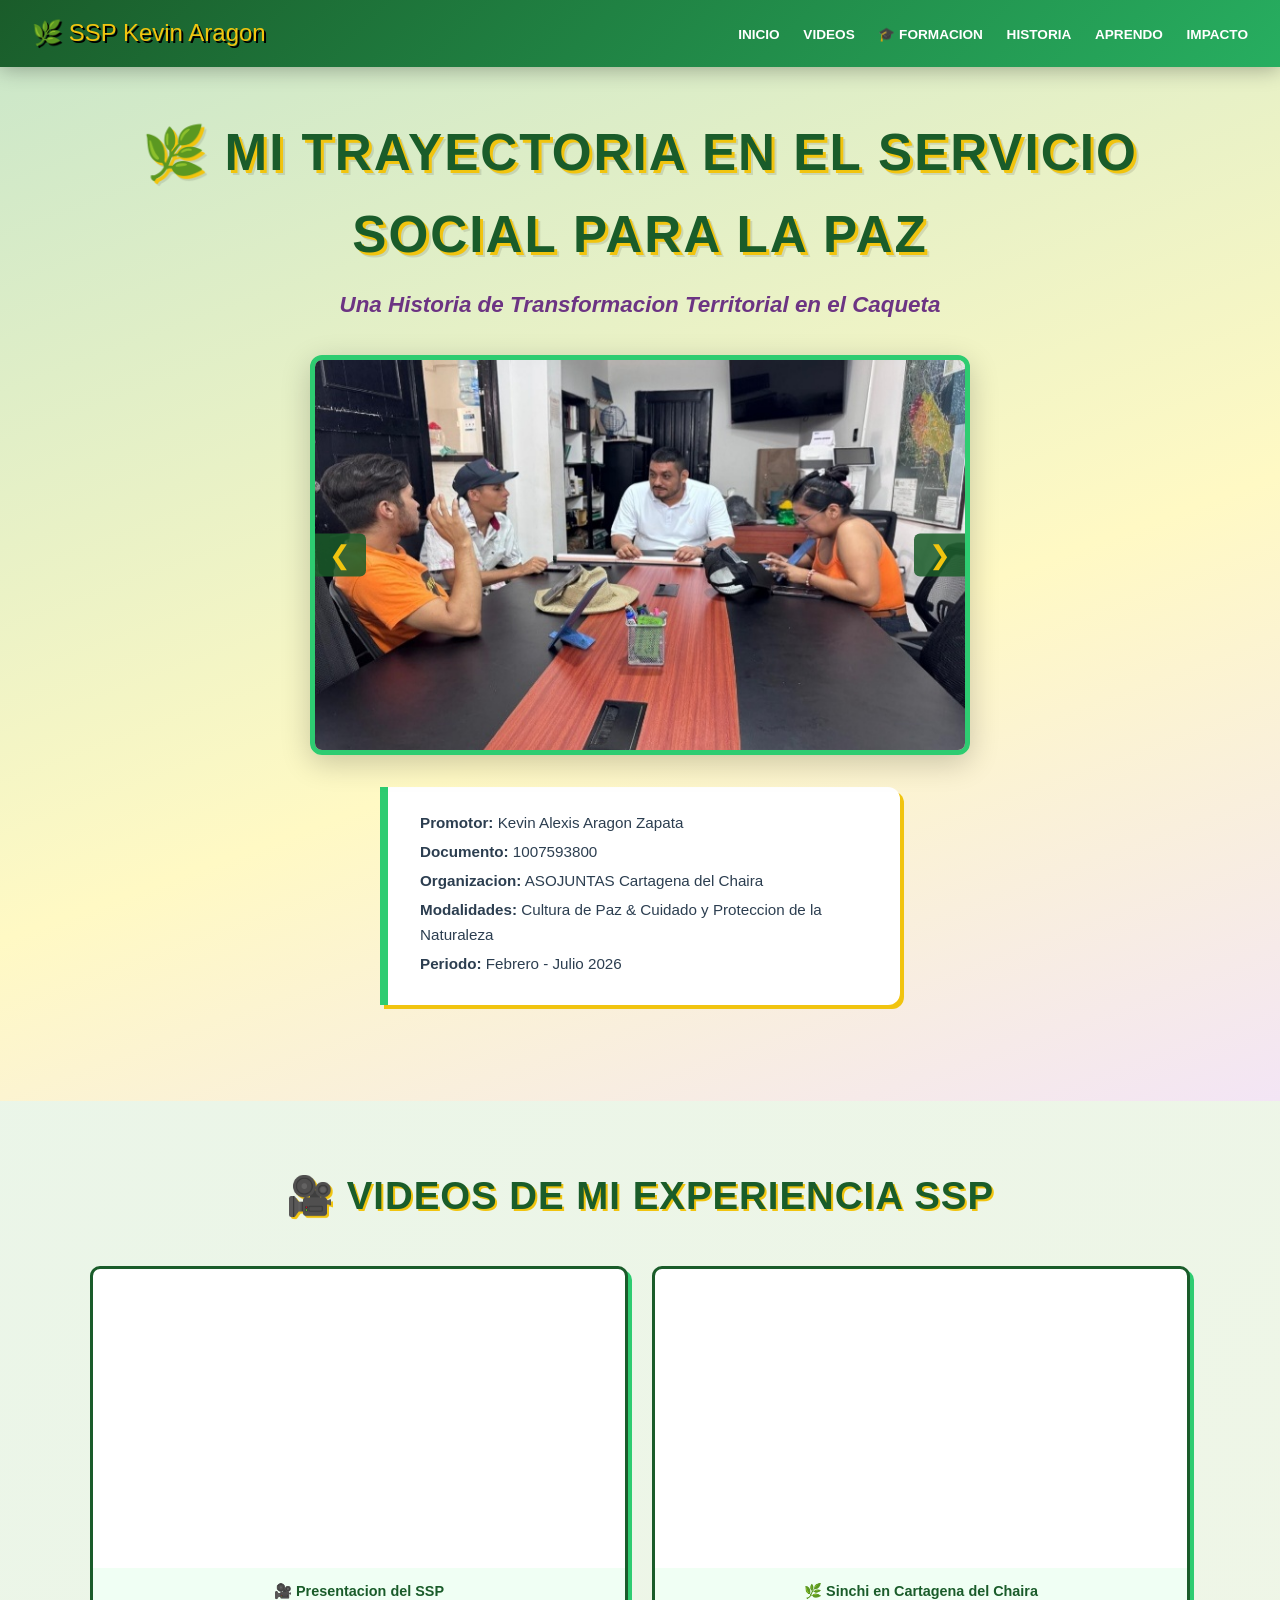
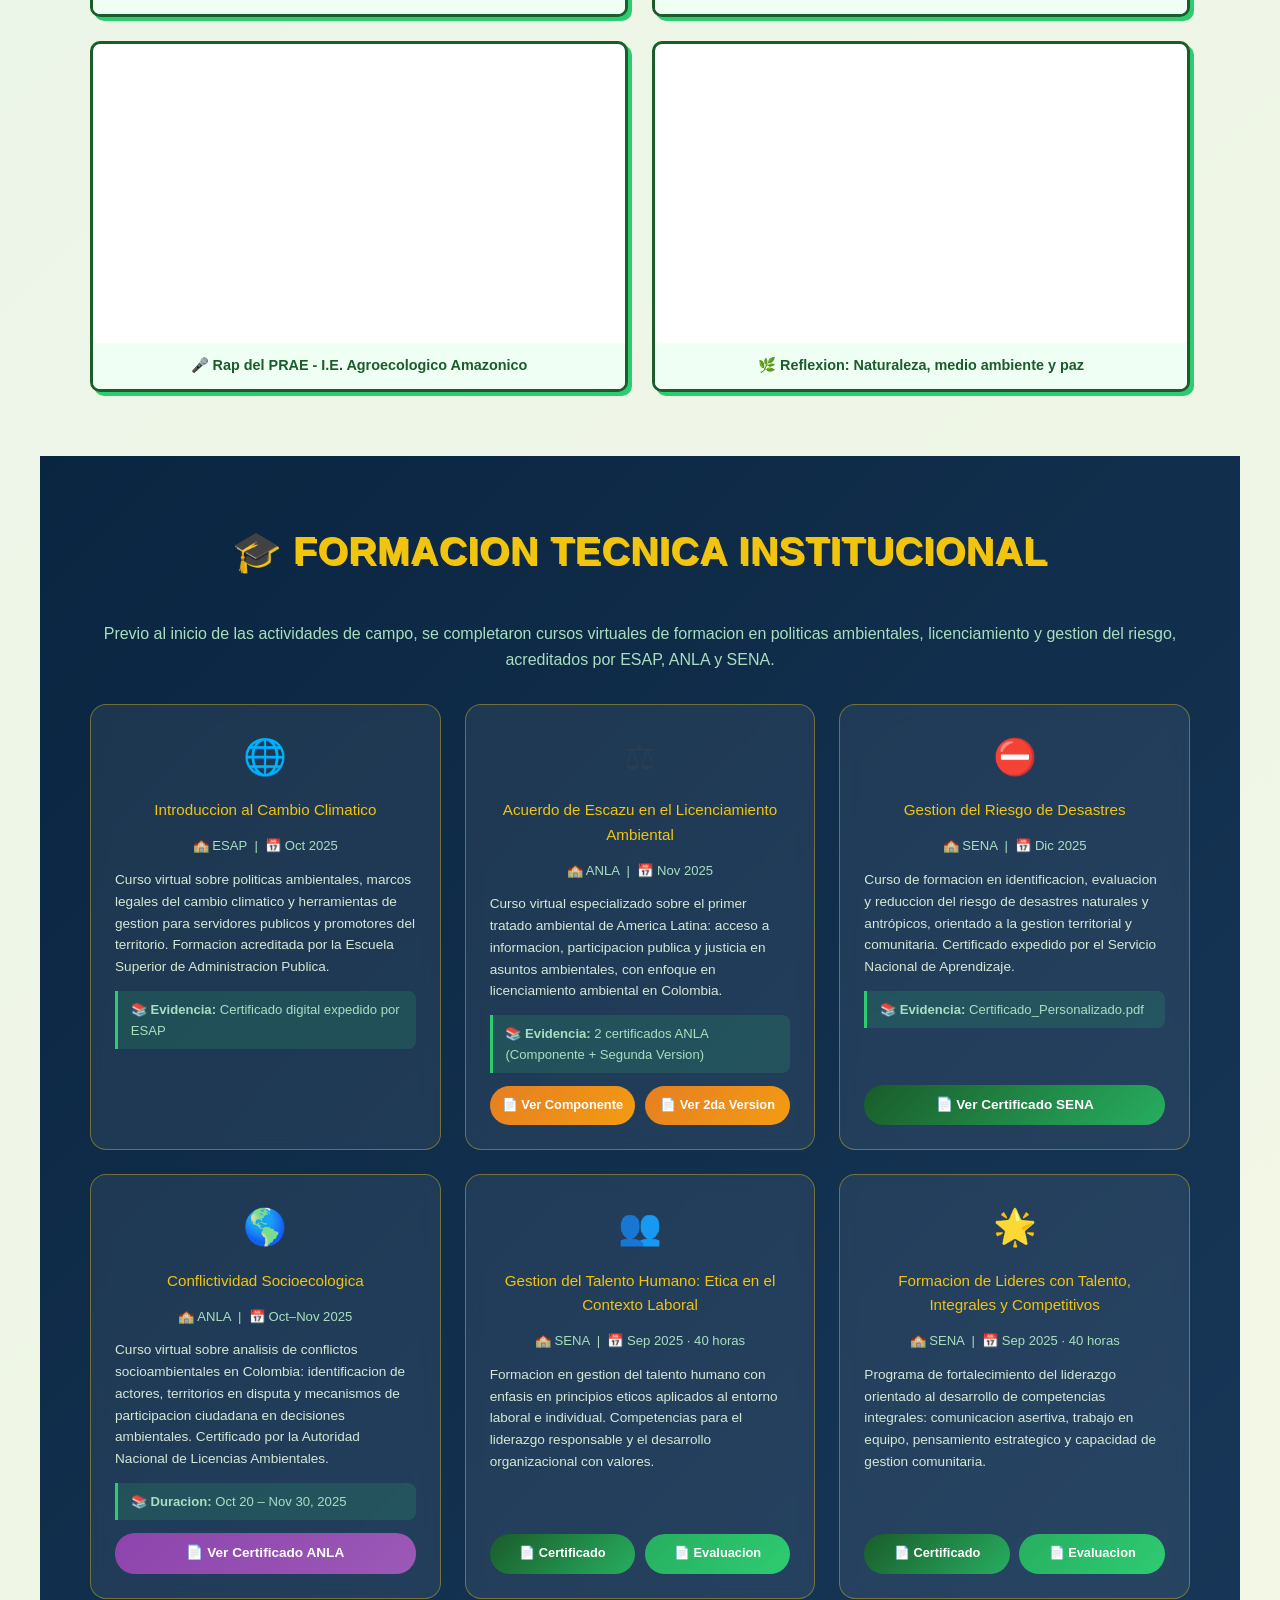
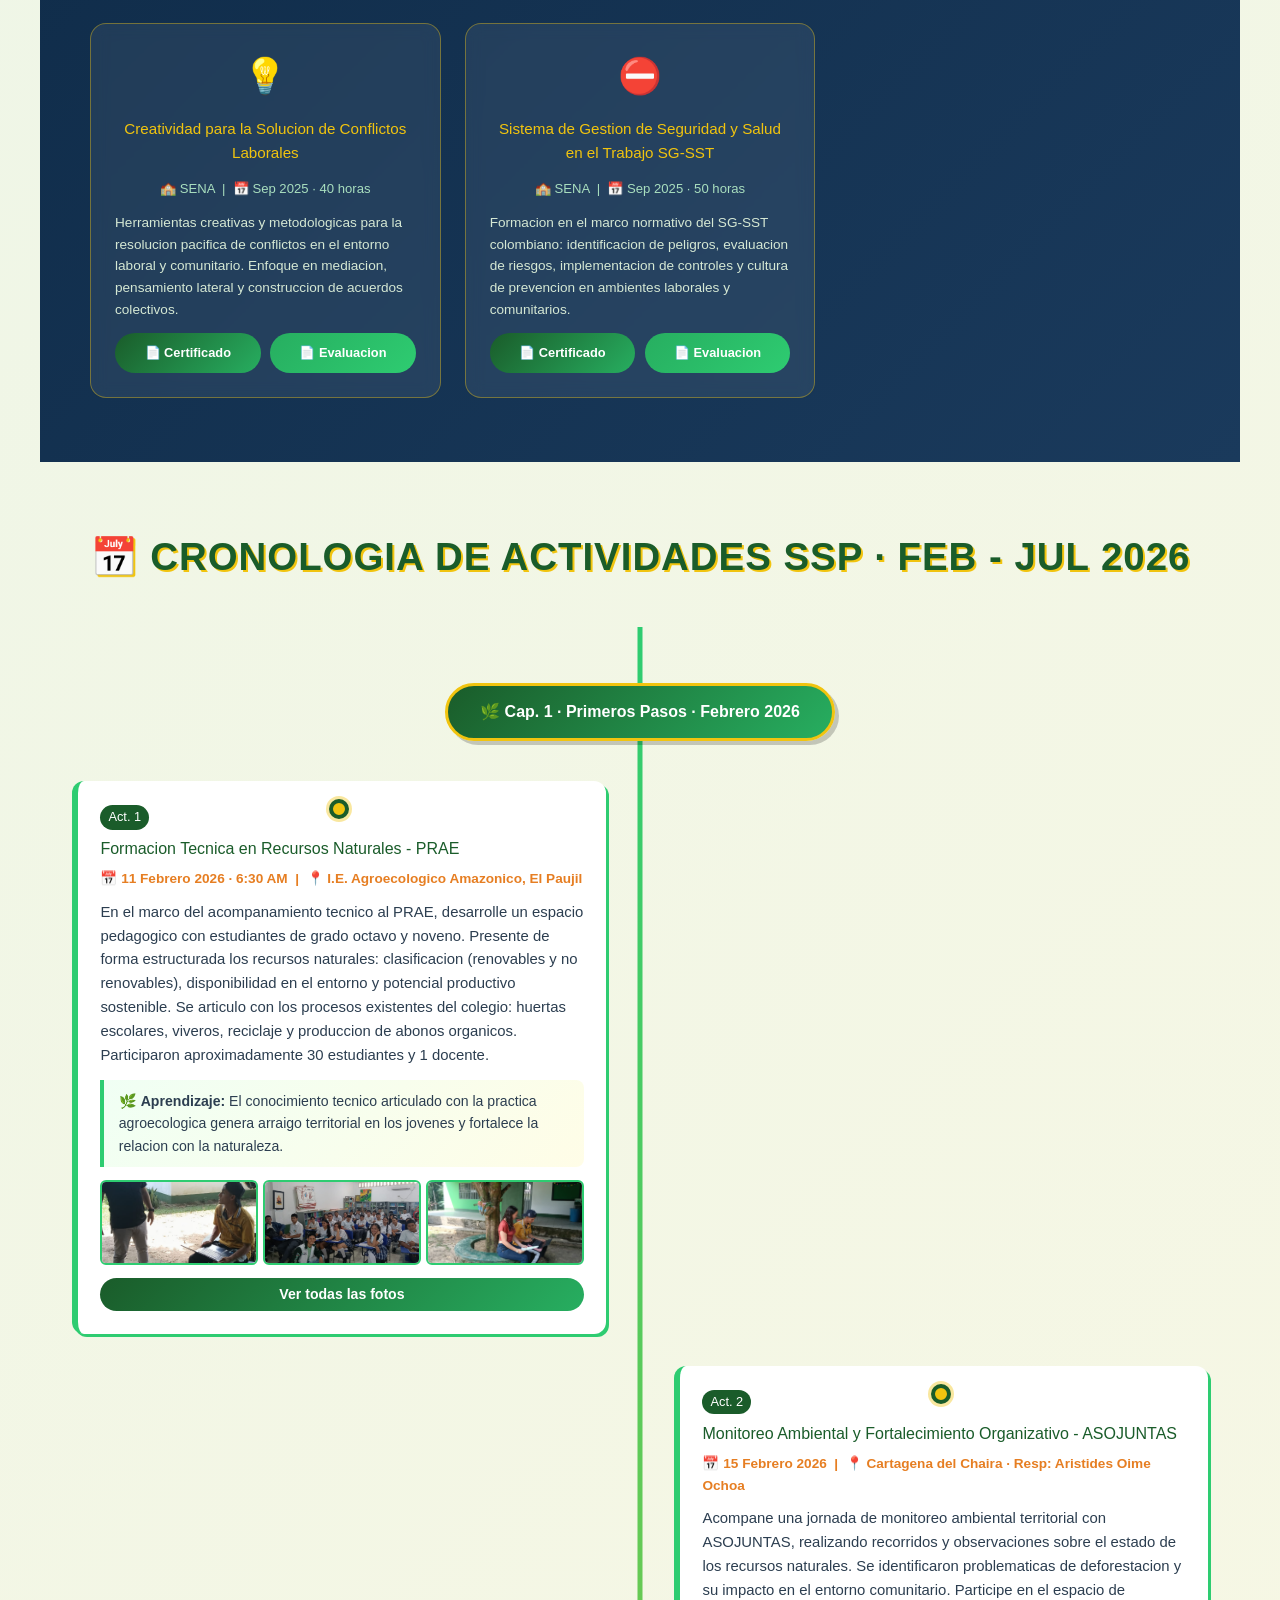
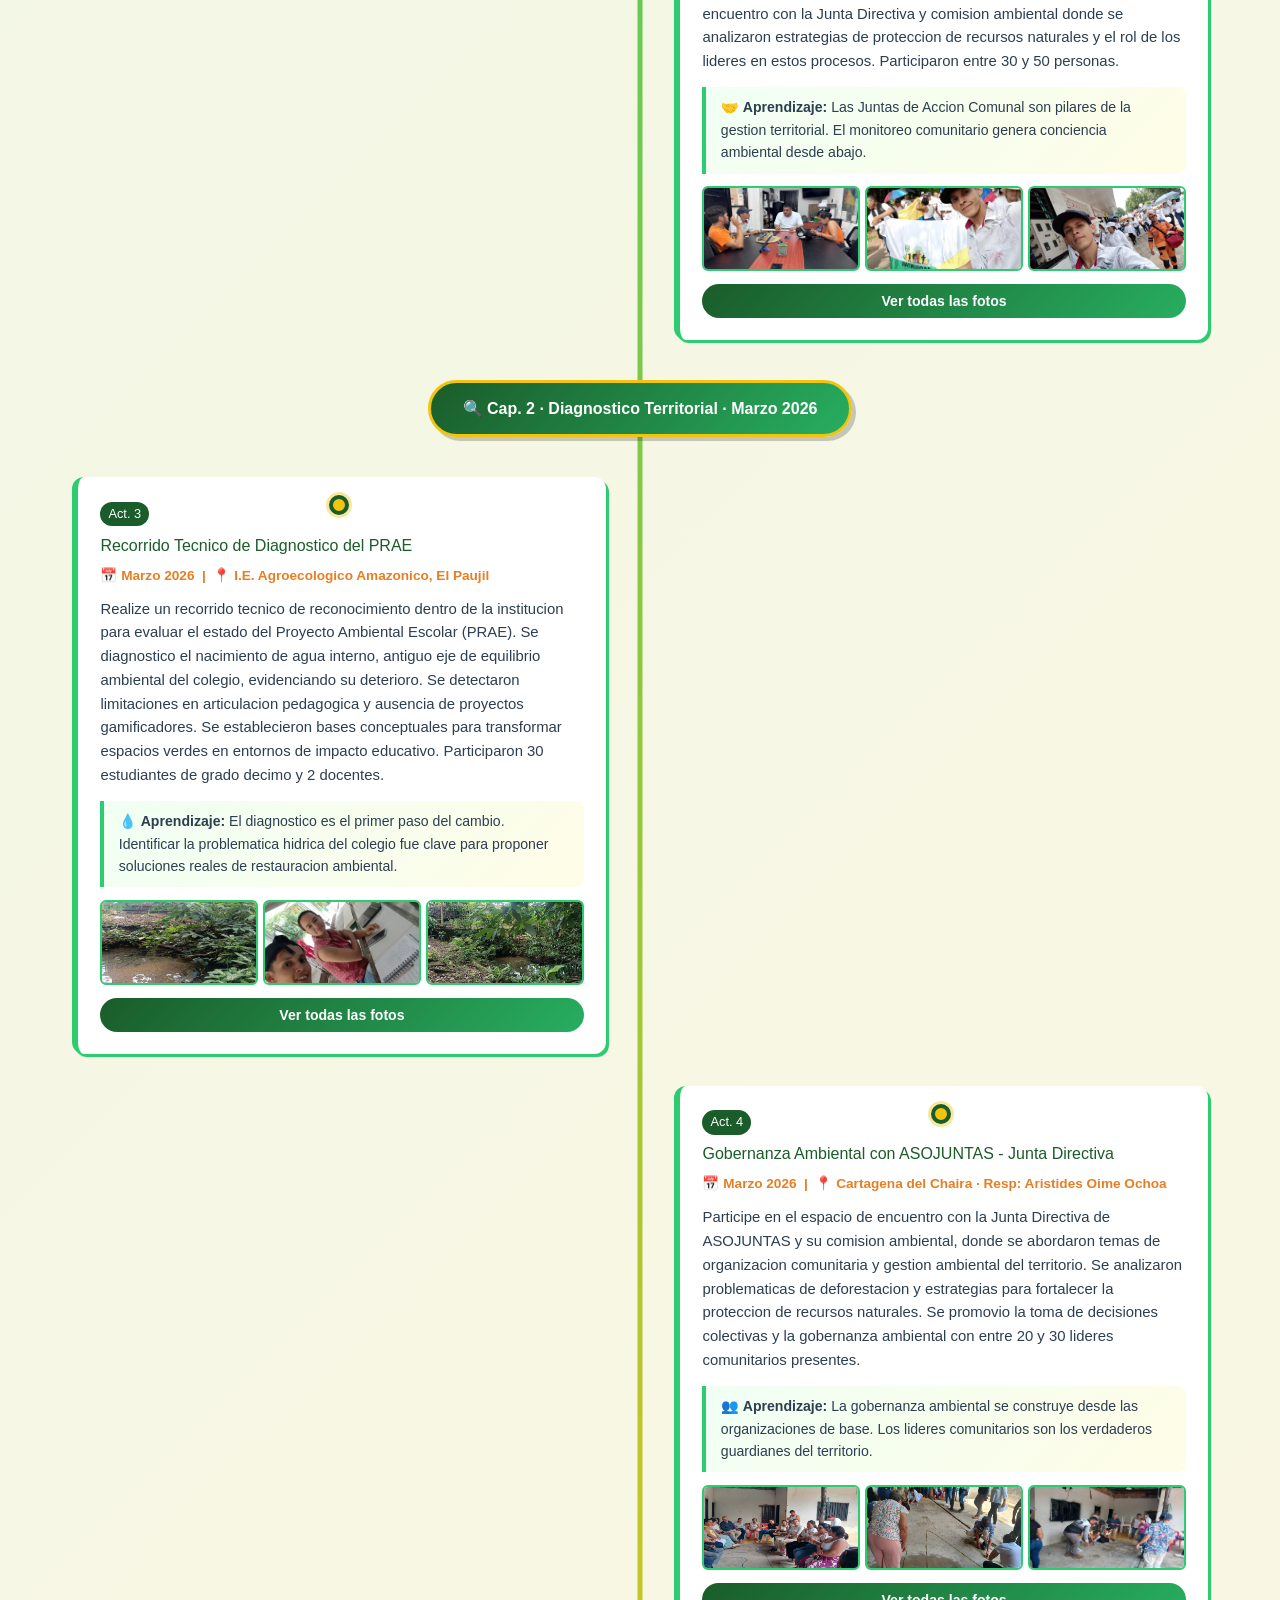
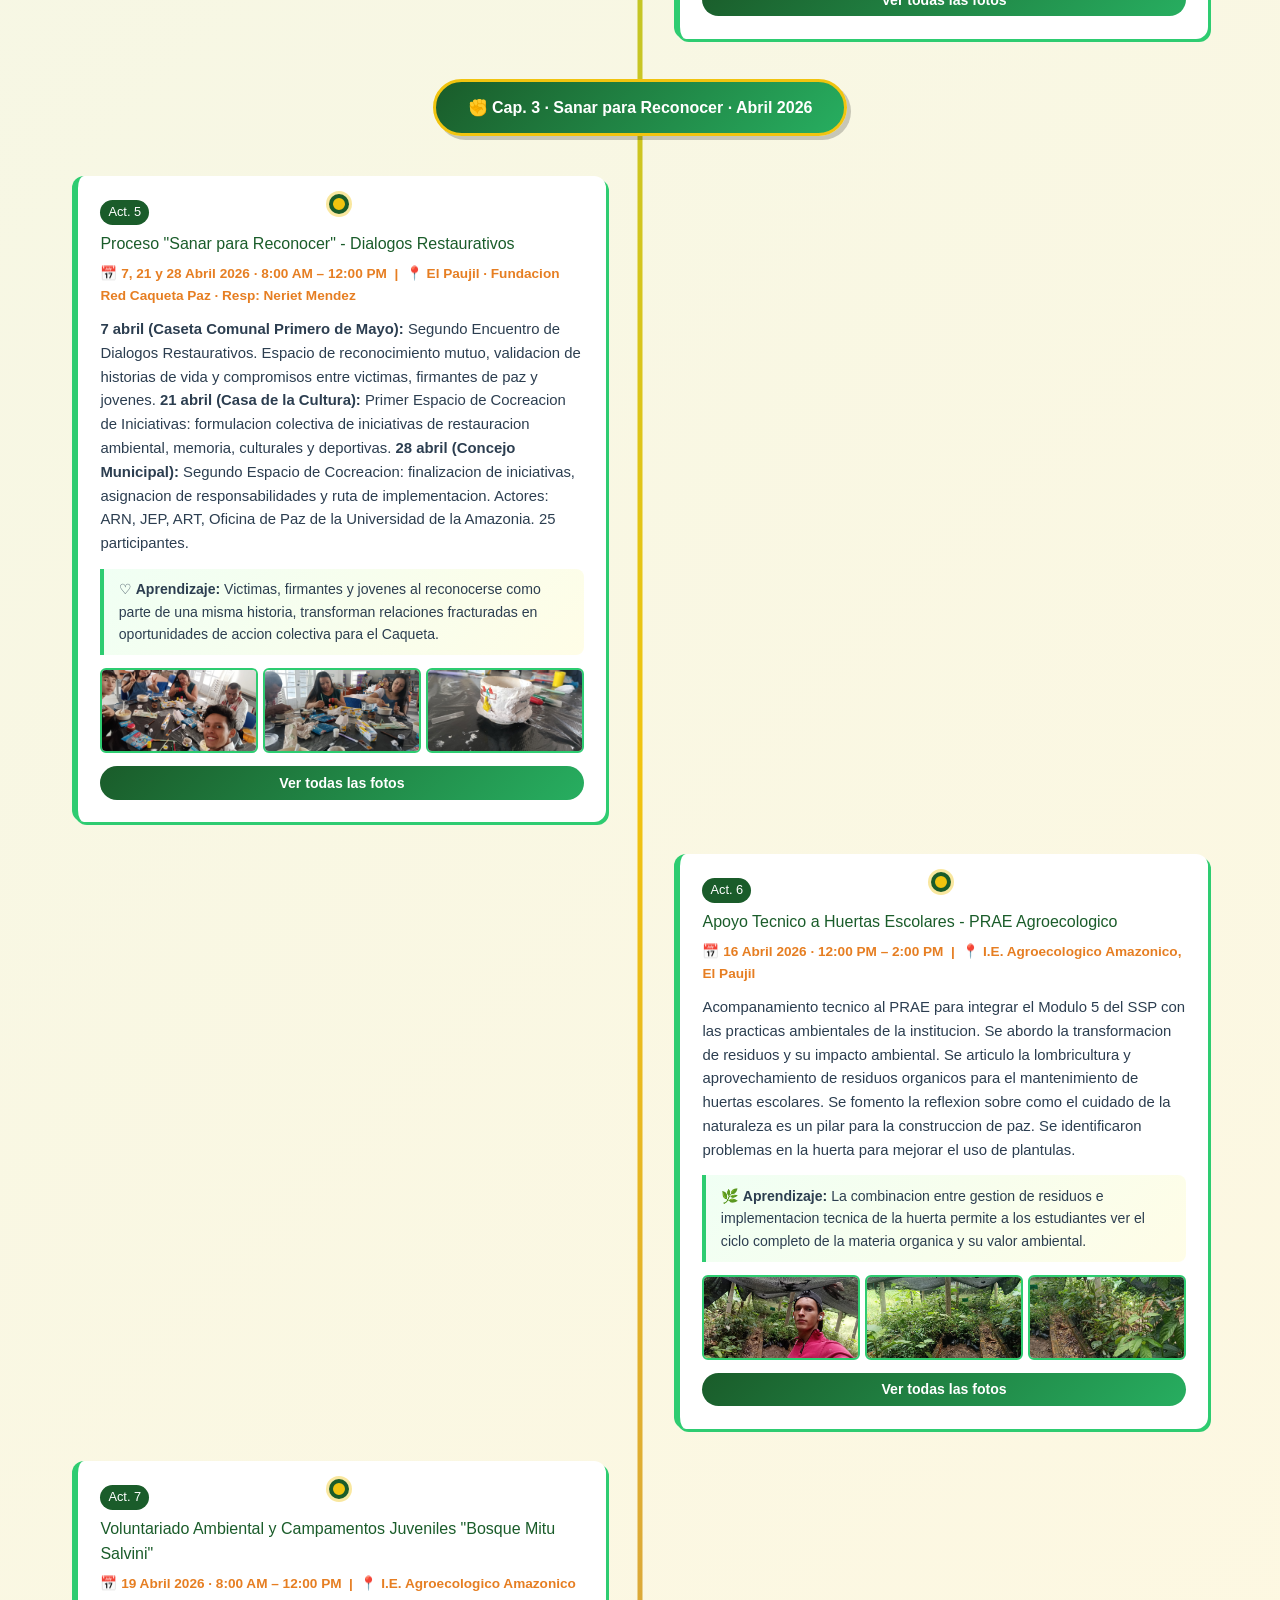
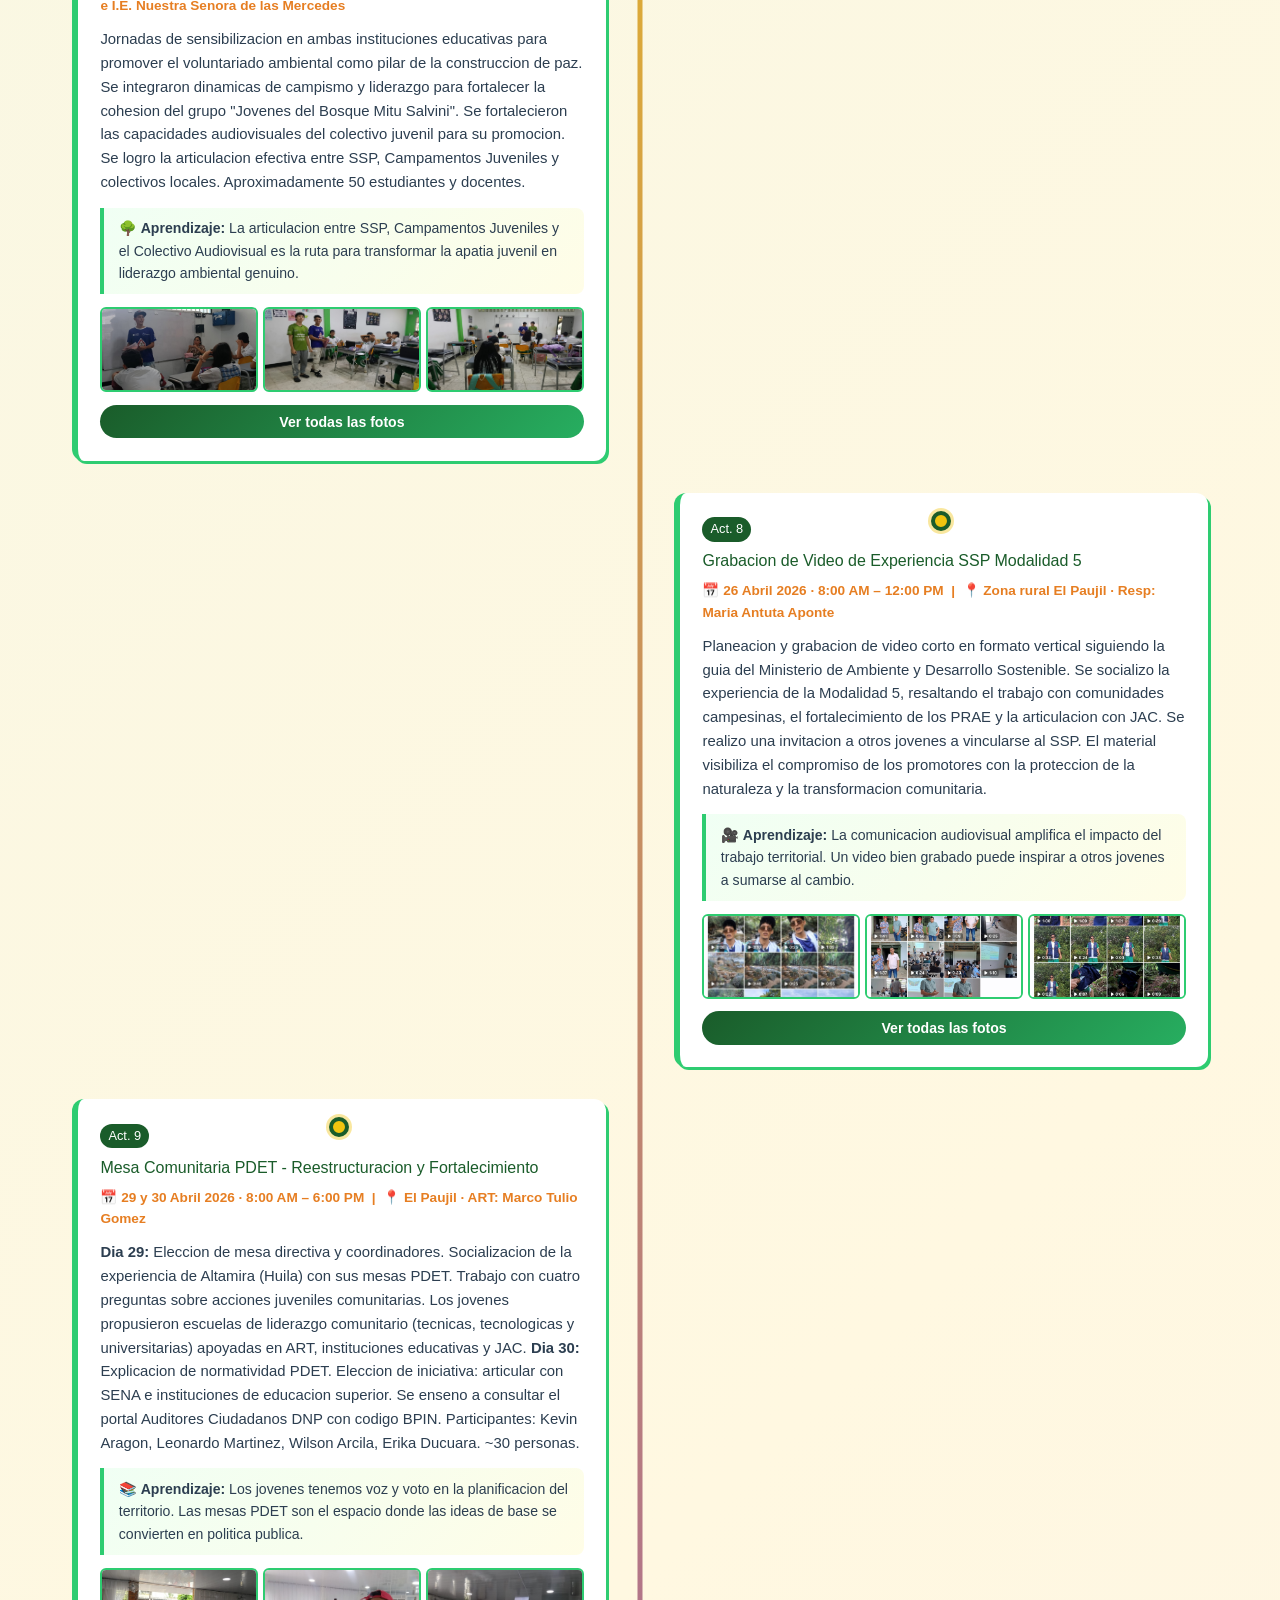
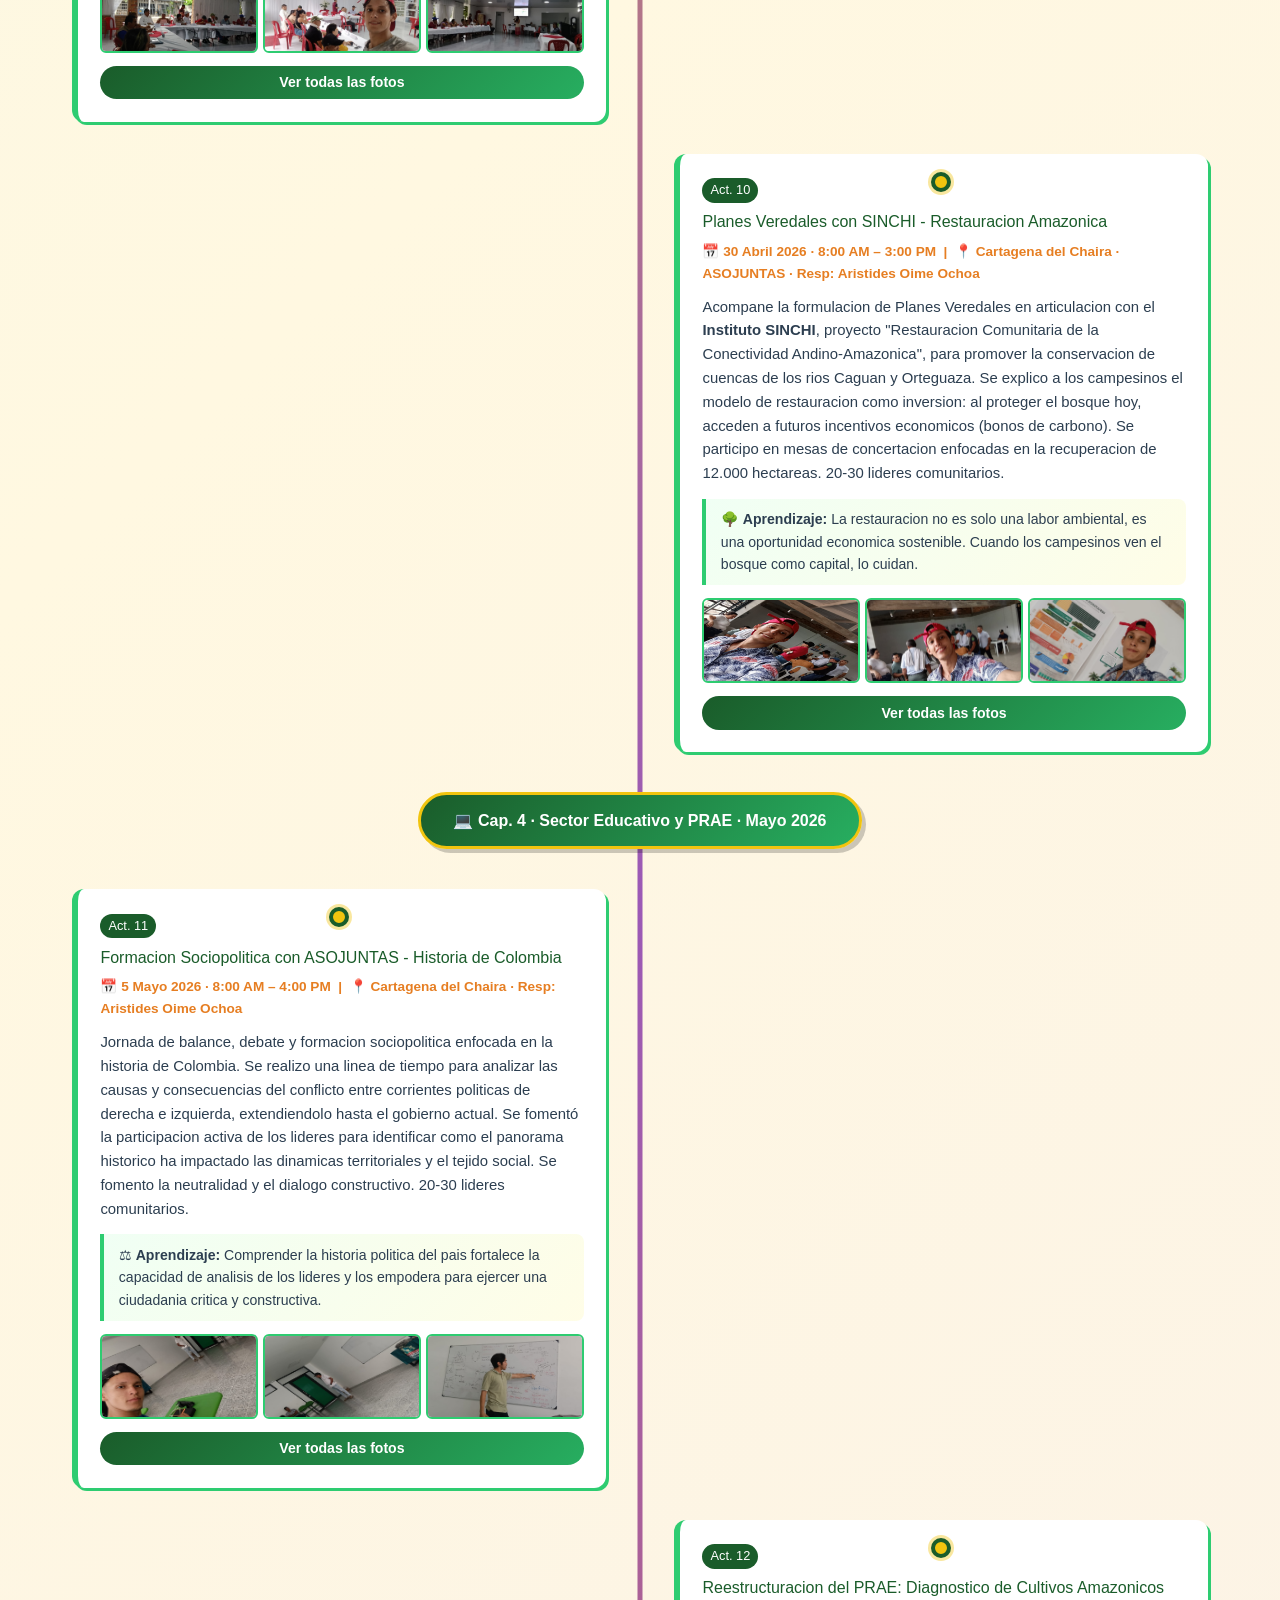
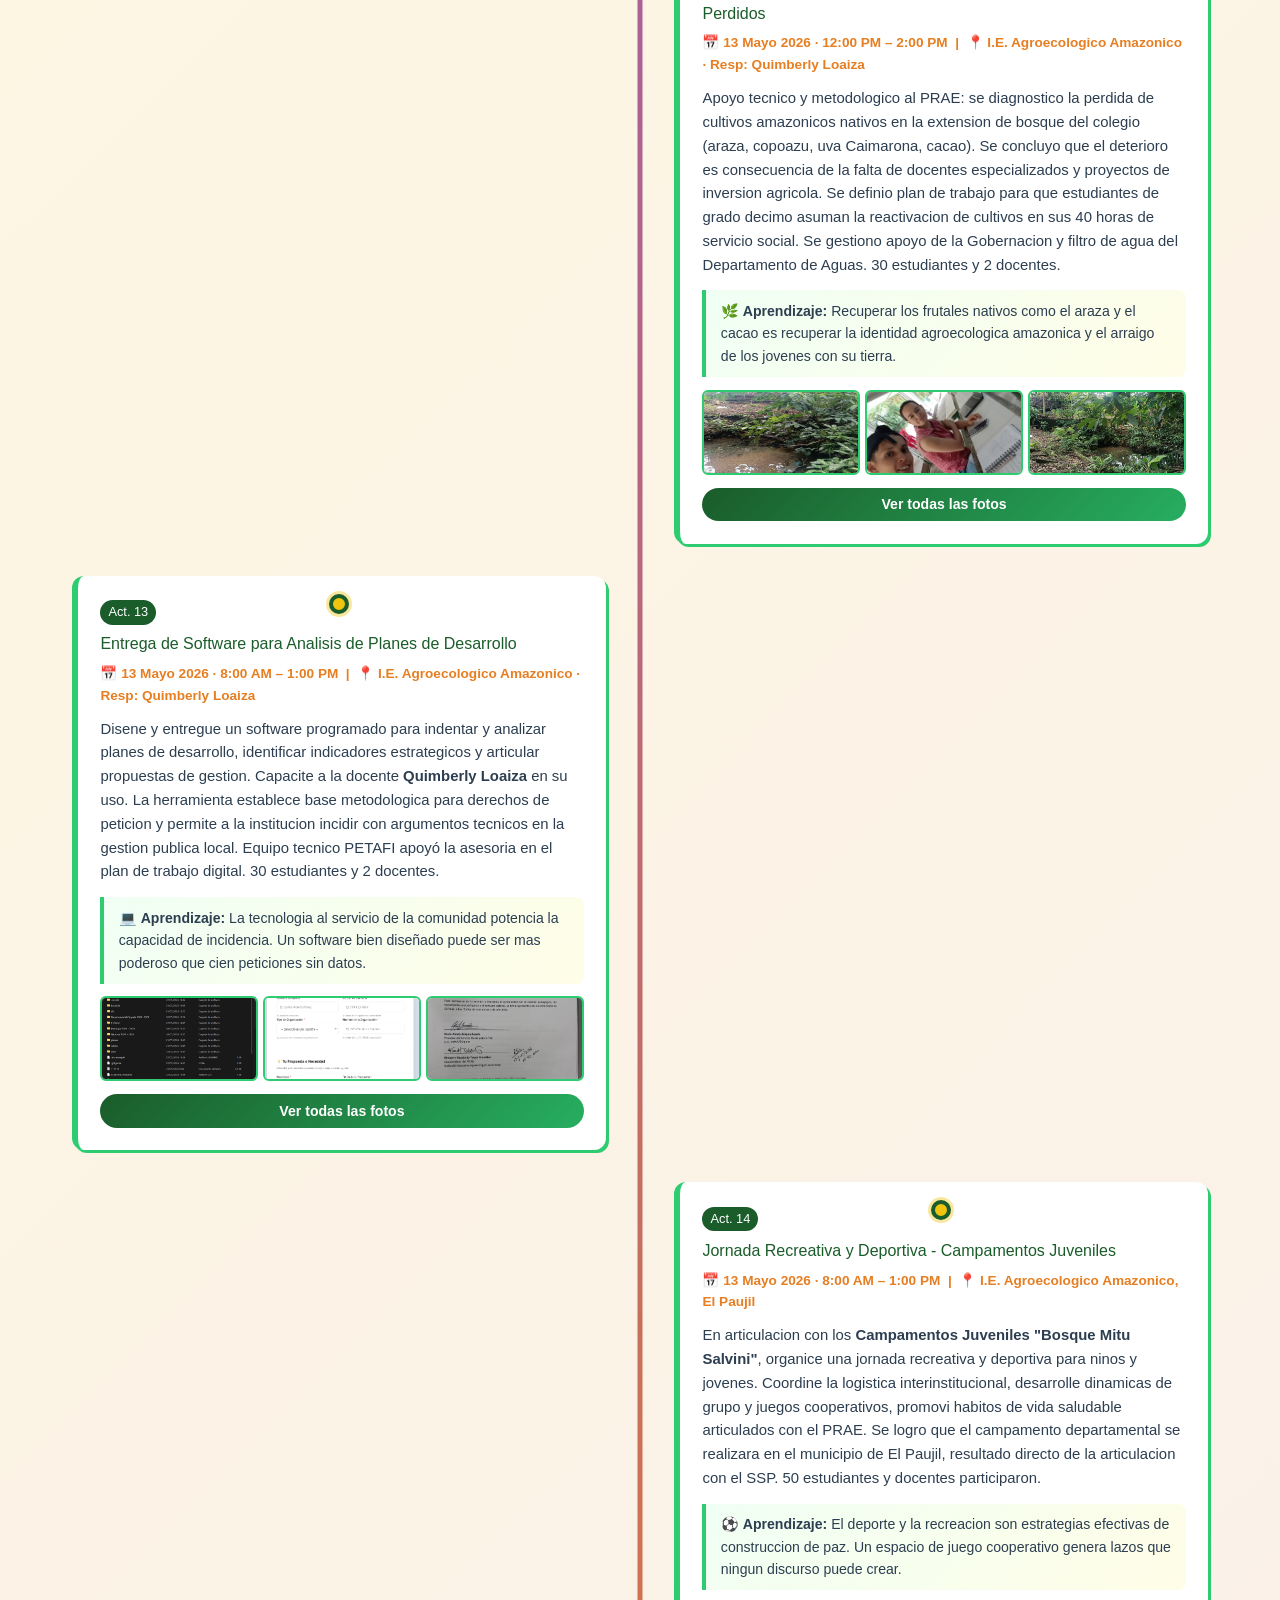
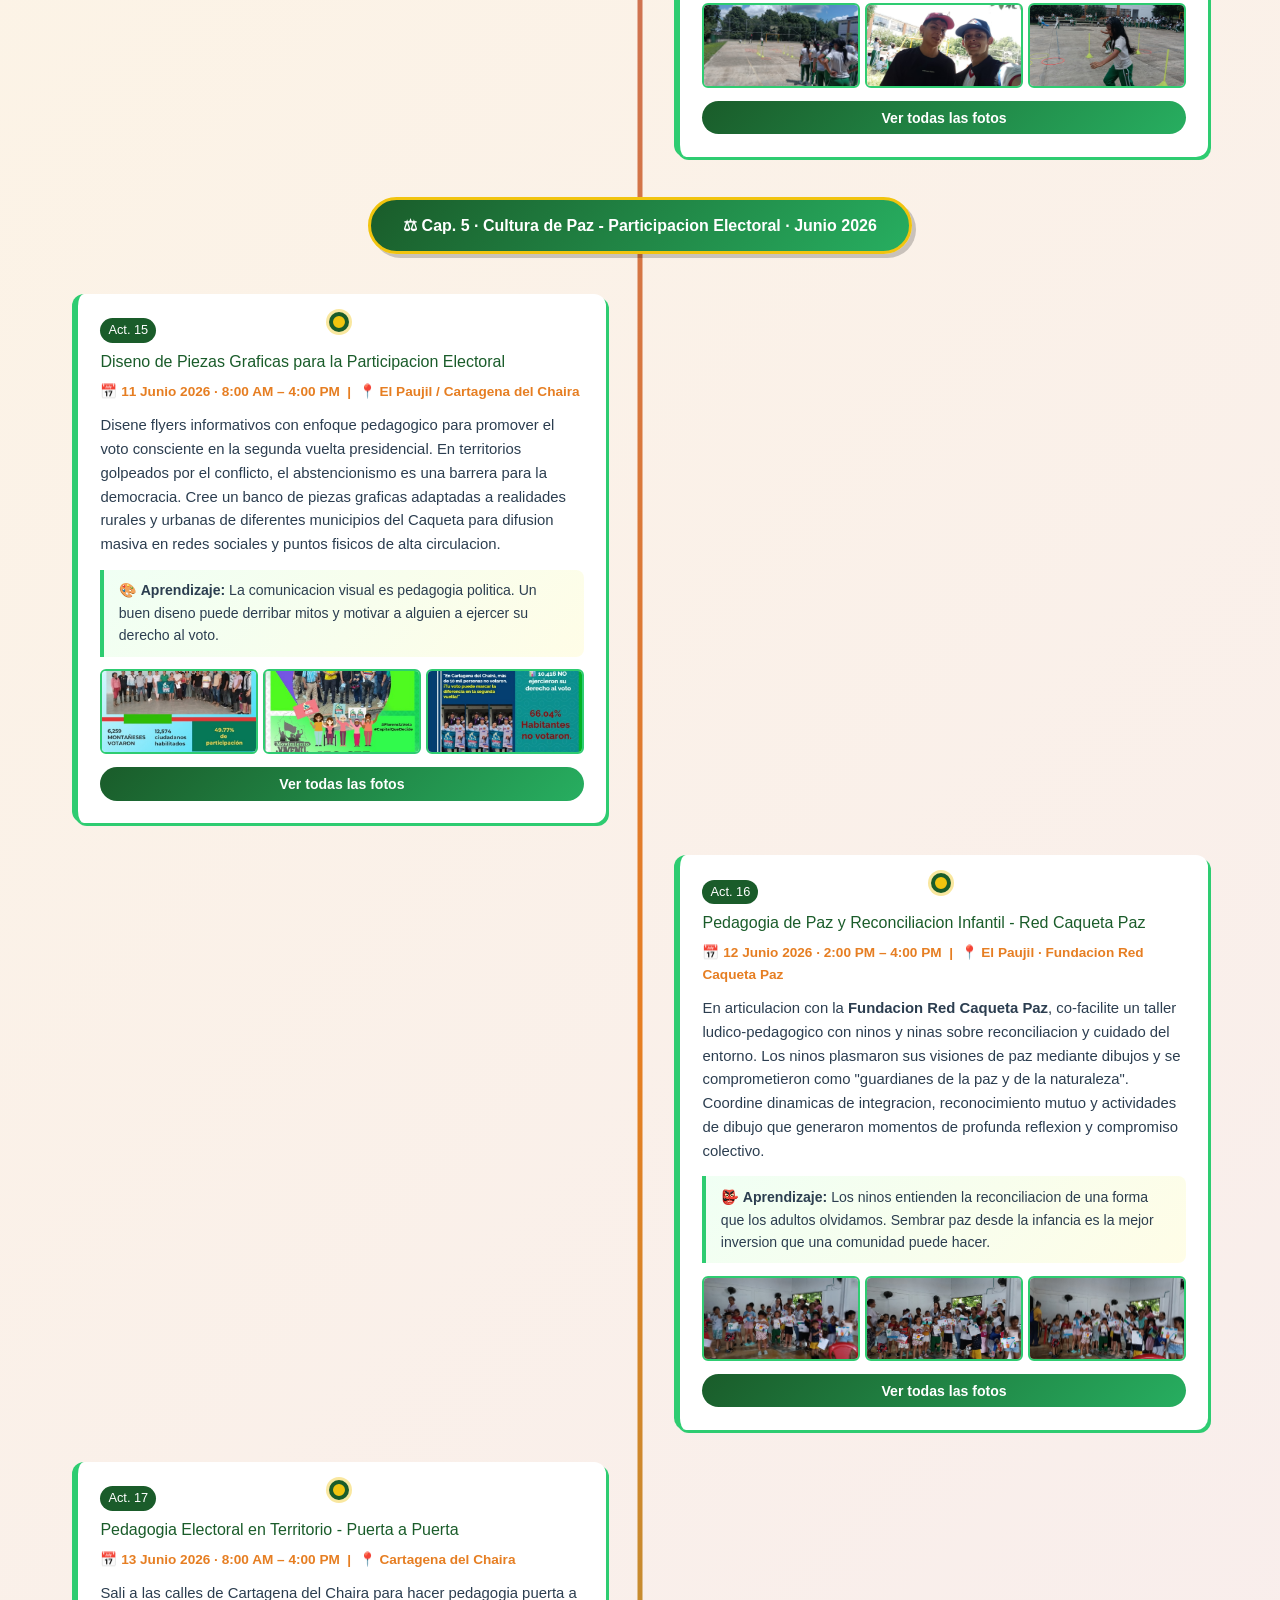
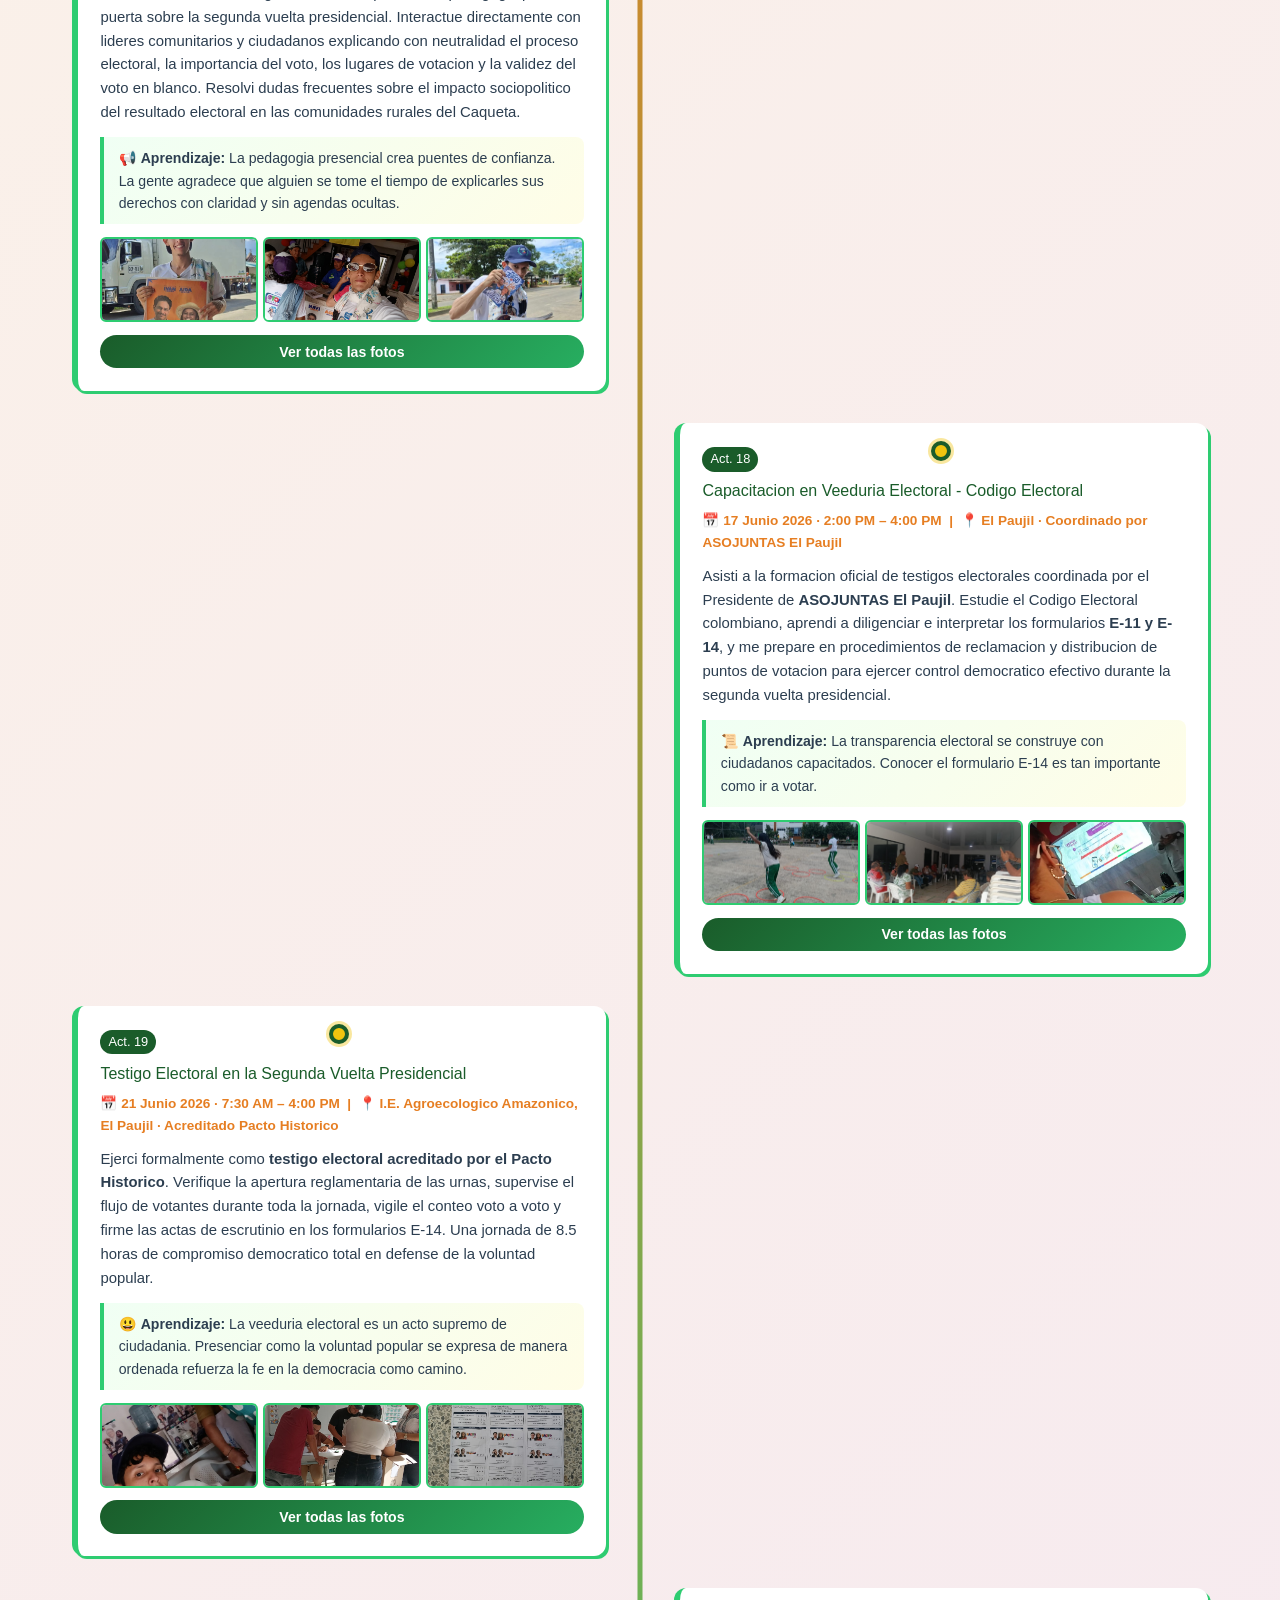
==== index.html @ f91c13fc "Mudar index.html, PDFs e imagenes a la raiz del repositorio para despliegue directo en GitHub Pages" ====
<!DOCTYPE html>
<html lang="es">
<head>
    <meta charset="UTF-8">
    <meta name="viewport" content="width=device-width, initial-scale=1.0">
    <title>Mi Trayectoria SSP - Kevin Aragon</title>
    <style>
        * { margin: 0; padding: 0; box-sizing: border-box; }
        body {
            font-family: Arial, sans-serif;
            background: linear-gradient(135deg, #e8f5e9 0%, #fff8e1 50%, #f3e5f5 100%);
            color: #2c3e50; line-height: 1.6;
        }
        .nav {
            position: fixed; top: 0; width: 100%;
            background: linear-gradient(135deg, #1a5c2a, #27ae60);
            padding: 0.9rem 2rem;
            box-shadow: 0 2px 20px rgba(0,0,0,0.3);
            z-index: 1000; display: flex; justify-content: space-between; align-items: center;
        }
        .nav-brand {
            font-family: Impact, Arial Black, sans-serif;
            font-size: 1.5rem; color: #f1c40f;
            text-shadow: 2px 2px 0 #000;
        }
        .nav-links a {
            color: white; text-decoration: none;
            margin-left: 1.2rem; font-weight: bold;
            font-size: 0.85rem; text-transform: uppercase;
        }
        .nav-links a:hover { color: #f1c40f; }

        .hero {
            padding: 7rem 2rem 4rem;
            text-align: center;
            background: linear-gradient(160deg, #c8e6c9 0%, #fff9c4 60%, #f3e5f5 100%);
        }
        .hero h1 {
            font-family: Impact, Arial Black, sans-serif;
            font-size: clamp(1.6rem, 4vw, 3.2rem);
            color: #1a5c2a;
            text-shadow: 3px 3px 0 #f1c40f, 5px 5px 0 rgba(0,0,0,0.1);
            margin-bottom: 0.7rem; text-transform: uppercase; letter-spacing: 2px;
        }
        .hero h2 {
            font-size: clamp(0.95rem, 2vw, 1.4rem);
            color: #6c3483; margin-bottom: 2rem; font-style: italic;
        }
        .hero-info {
            background: white; padding: 1.5rem 2rem;
            border-left: 8px solid #2ecc71;
            border-radius: 0 12px 12px 0;
            box-shadow: 4px 4px 0 #f1c40f;
            max-width: 520px; margin: 2rem auto; text-align: left;
        }
        .hero-info p { margin-bottom: 0.3rem; font-size: 0.95rem; }

        .carousel-wrap {
            max-width: 660px; margin: 1.5rem auto;
            border-radius: 12px; overflow: hidden;
            box-shadow: 0 8px 30px rgba(0,0,0,0.2);
            border: 5px solid #2ecc71; position: relative;
        }
        .carousel-container { position: relative; padding-bottom: 60%; }
        .carousel-track {
            position: absolute; top: 0; left: 0; width: 100%; height: 100%;
            display: flex; transition: transform 0.5s ease;
        }
        .carousel-slide { min-width: 100%; height: 100%; }
        .carousel-slide img { width: 100%; height: 100%; object-fit: cover; }
        .carousel-btn {
            position: absolute; top: 50%; transform: translateY(-50%);
            background: rgba(26,92,42,0.85); border: none; color: #f1c40f;
            font-size: 1.6rem; padding: 0.4rem 0.9rem; cursor: pointer; z-index: 10;
        }
        .c-prev { left: 0; border-radius: 0 6px 6px 0; }
        .c-next { right: 0; border-radius: 6px 0 0 6px; }

        .section { padding: 4rem 2rem; max-width: 1200px; margin: 0 auto; }
        .section-title {
            font-family: Impact, Arial Black, sans-serif;
            font-size: clamp(1.6rem, 3vw, 2.5rem);
            text-align: center; color: #1a5c2a;
            text-shadow: 2px 2px 0 #f1c40f;
            margin-bottom: 2.5rem; text-transform: uppercase; letter-spacing: 1px;
        }

        .video-grid {
            display: grid; grid-template-columns: repeat(2, 1fr);
            gap: 1.5rem; max-width: 1100px; margin: 0 auto;
        }
        .video-card {
            border-radius: 10px; overflow: hidden;
            box-shadow: 4px 4px 0 #2ecc71; border: 3px solid #1a5c2a; background: white;
        }
        .video-ratio { position: relative; padding-bottom: 56.25%; }
        .video-ratio iframe {
            position: absolute; top: 0; left: 0;
            width: 100%; height: 100%; border: none;
        }
        .video-label {
            text-align: center; padding: 0.7rem;
            font-weight: bold; font-size: 0.9rem;
            background: #f0fff4; color: #1a5c2a;
        }

        .timeline { position: relative; padding: 1rem 0; }
        .timeline::before {
            content: ''; position: absolute;
            left: 50%; top: 0; bottom: 0; width: 5px;
            background: linear-gradient(180deg, #2ecc71, #f1c40f, #9b59b6, #e67e22, #2ecc71);
            transform: translateX(-50%);
        }
        .chapter-badge {
            text-align: center; margin: 2.5rem 0; position: relative; z-index: 5;
        }
        .chapter-badge-inner {
            display: inline-block;
            background: linear-gradient(135deg, #1a5c2a, #27ae60);
            color: white; padding: 0.8rem 2rem; border-radius: 50px;
            font-size: 1rem; font-weight: bold;
            box-shadow: 4px 4px 0 rgba(0,0,0,0.2);
            font-family: Arial Black, sans-serif; border: 3px solid #f1c40f;
        }

        .act { margin: 2rem 0; position: relative; }
        .act.izq { margin-right: 53%; }
        .act.der { margin-left: 53%; }
        .dot {
            position: absolute; top: 18px; left: 50%;
            width: 20px; height: 20px;
            background: #f1c40f; border: 4px solid #1a5c2a;
            border-radius: 50%; transform: translateX(-50%); z-index: 10;
            box-shadow: 0 0 0 3px rgba(241,196,15,0.4);
        }
        .act-box {
            background: white; padding: 1.4rem; border-radius: 12px;
            box-shadow: 3px 3px 0 #2ecc71; border-left: 6px solid #2ecc71;
            transition: transform 0.2s;
        }
        .act-box:hover { transform: translateY(-3px); box-shadow: 5px 5px 0 #27ae60; }
        .act-num {
            font-family: Impact, sans-serif; font-size: 0.8rem;
            color: white; background: #1a5c2a;
            padding: 2px 8px; border-radius: 20px;
            display: inline-block; margin-bottom: 0.4rem;
        }
        .act-title {
            font-family: Arial Black, sans-serif;
            font-size: 1rem; color: #1a5c2a; margin-bottom: 0.4rem;
        }
        .act-meta { color: #e67e22; font-weight: bold; font-size: 0.85rem; margin-bottom: 0.7rem; }
        .act-desc { font-size: 0.93rem; margin-bottom: 0.8rem; }
        .act-learn {
            background: linear-gradient(135deg, #f0fff4, #fffde7);
            border-left: 4px solid #2ecc71;
            padding: 0.6rem 0.9rem; border-radius: 0 8px 8px 0;
            font-size: 0.88rem; margin: 0.7rem 0;
        }

        .photos-preview {
            display: grid; grid-template-columns: repeat(3, 1fr);
            gap: 5px; margin: 0.8rem 0;
        }
        .photos-preview img {
            width: 100%; height: 85px; object-fit: cover;
            border-radius: 6px; border: 2px solid #2ecc71;
        }
        .btn-gallery {
            display: block; width: 100%; padding: 0.55rem;
            background: linear-gradient(135deg, #1a5c2a, #27ae60);
            color: white; border: none; border-radius: 20px;
            cursor: pointer; font-weight: bold; font-size: 0.88rem;
            margin-top: 0.7rem;
        }
        .gallery-full {
            display: none;
            grid-template-columns: repeat(auto-fill, minmax(120px, 1fr));
            gap: 5px; margin-top: 0.7rem;
            padding-top: 0.7rem; border-top: 2px dashed #2ecc71;
        }
        .gallery-full.show { display: grid; }
        .gallery-full img {
            width: 100%; height: 110px; object-fit: cover;
            border-radius: 6px; border: 2px solid #27ae60; cursor: pointer;
        }
        .gallery-full img:hover { border-color: #f1c40f; }

        .impact-bg {
            background: linear-gradient(135deg, #1a5c2a, #27ae60);
            color: white; padding: 4rem 2rem; text-align: center; margin: 3rem 0;
        }
        .impact-title {
            font-family: Impact, sans-serif; font-size: 2rem;
            text-shadow: 3px 3px 0 rgba(0,0,0,0.3); margin-bottom: 2rem;
        }
        .stats {
            display: grid; grid-template-columns: repeat(auto-fit, minmax(140px, 1fr));
            gap: 1.5rem; max-width: 900px; margin: 0 auto;
        }
        .stat-box {
            background: rgba(255,255,255,0.15); padding: 1.5rem; border-radius: 12px;
            border: 2px solid rgba(241,196,15,0.5);
        }
        .stat-num {
            font-family: Impact, sans-serif; font-size: 2.8rem; color: #f1c40f;
            text-shadow: 2px 2px 0 rgba(0,0,0,0.3);
        }

        .cards-grid {
            display: grid; grid-template-columns: repeat(auto-fit, minmax(230px, 1fr));
            gap: 1.5rem; margin-top: 1rem;
        }
        .card {
            background: white; padding: 1.4rem; border-radius: 12px;
            box-shadow: 3px 3px 0 #2ecc71; border-top: 5px solid #2ecc71;
        }
        .card-icon { font-size: 1.8rem; margin-bottom: 0.6rem; }
        .card-title {
            font-family: Arial Black, sans-serif;
            color: #1a5c2a; font-size: 0.95rem; margin-bottom: 0.4rem;
        }
        .card p { font-size: 0.9rem; }

        .quote-section {
            background: linear-gradient(135deg, #1a2c1a, #2c3e50);
            color: white; padding: 4rem 2rem; text-align: center;
        }
        .quote-text {
            font-size: clamp(1rem, 2vw, 1.6rem); font-style: italic;
            max-width: 850px; margin: 0 auto 1.2rem; line-height: 1.9; color: #a9dfbf;
        }
        .quote-autor { color: #f1c40f; font-weight: bold; }

        .footer {
            background: linear-gradient(135deg, #1a5c2a, #27ae60);
            color: white; text-align: center; padding: 3rem 2rem;
        }
        .footer-logos {
            display: flex; justify-content: center;
            gap: 2rem; margin-bottom: 1.5rem; flex-wrap: wrap;
        }
        .footer-logos img { height: 50px; filter: brightness(0) invert(1); }

        .viewer {
            display: none; position: fixed; top: 0; left: 0;
            width: 100%; height: 100%;
            background: rgba(0,0,0,0.92); z-index: 9999;
            justify-content: center; align-items: center;
        }
        .viewer.open { display: flex; }
        .viewer img { max-width: 90vw; max-height: 90vh; border-radius: 8px; }
        .viewer-close {
            position: absolute; top: 15px; right: 25px;
            color: white; font-size: 2.2rem; cursor: pointer;
            background: none; border: none;
        }

        @media(max-width: 768px) {
            .timeline::before { left: 18px; }
            .act.izq, .act.der { margin-left: 35px; margin-right: 0; }
            .dot { left: 18px; }
            .video-grid { grid-template-columns: 1fr; }
        }
    </style>
</head>
<body>

<nav class="nav">
    <div class="nav-brand">&#127807; SSP Kevin Aragon</div>
    <div class="nav-links">
        <a href="#inicio">Inicio</a>
        <a href="#videos">Videos</a>
        <a href="#formacion">&#127891; Formacion</a>
        <a href="#historia">Historia</a>
        <a href="#aprendo">Aprendo</a>
        <a href="#impacto">Impacto</a>
    </div>
</nav>

<section class="hero" id="inicio">
    <h1>&#127807; Mi Trayectoria en el Servicio Social para la Paz</h1>
    <h2>Una Historia de Transformacion Territorial en el Caqueta</h2>

    <div class="carousel-wrap">
        <div class="carousel-container">
            <div class="carousel-track" id="carouselTrack">
                <div class="carousel-slide"><img src="images/bitacoras/feb/FEBRERO_02.jpeg" alt="Febrero - PRAE Agroecologico"></div>
                <div class="carousel-slide"><img src="images/bitacoras/mar/MARZO_02.jpeg" alt="Marzo - Recorrido PRAE"></div>
                <div class="carousel-slide"><img src="images/bitacoras/abr/ABRIL_02.jpeg" alt="Abril - Huerta Escolar"></div>
                <div class="carousel-slide"><img src="images/bitacoras/abr/ABRIL_VIDEO_01.png" alt="Abril - Grabacion Video SSP"></div>
                <div class="carousel-slide"><img src="images/bitacoras/may/MAYO_02.jpeg" alt="Mayo - ASOJUNTAS Formacion"></div>
                <div class="carousel-slide"><img src="images/bitacoras/may/MAYO_08.jpeg" alt="Mayo - PRAE Software"></div>
                <div class="carousel-slide"><img src="images/bitacoras/jun/JUNIO_05.jpg" alt="Junio - Flyers Electorales"></div>
                <div class="carousel-slide"><img src="images/bitacoras/jun/JUNIO_10.jpg" alt="Junio - Pedagogia Electoral"></div>
                <div class="carousel-slide"><img src="images/bitacoras/jun/JUNIO_19.jpg" alt="Junio - Testigo Electoral"></div>
                <div class="carousel-slide"><img src="images/bitacoras/jun/JUNIO_28.jpg" alt="Junio - Ninos Paz"></div>
                <div class="carousel-slide"><img src="images/bitacoras/jun/JUNIO_33.jpg" alt="Junio - Infraestructura Comunitaria"></div>
            </div>
        </div>
        <button class="carousel-btn c-prev" onclick="cPrev()">&#10094;</button>
        <button class="carousel-btn c-next" onclick="cNext()">&#10095;</button>
    </div>

    <div class="hero-info">
        <p><strong>Promotor:</strong> Kevin Alexis Aragon Zapata</p>
        <p><strong>Documento:</strong> 1007593800</p>
        <p><strong>Organizacion:</strong> ASOJUNTAS Cartagena del Chaira</p>
        <p><strong>Modalidades:</strong> Cultura de Paz &amp; Cuidado y Proteccion de la Naturaleza</p>
        <p><strong>Periodo:</strong> Febrero - Julio 2026</p>
    </div>
</section>

<section class="section" id="videos">
    <h2 class="section-title">&#127909; Videos de mi Experiencia SSP</h2>
    <div class="video-grid">
        <div class="video-card">
            <div class="video-ratio">
                <iframe src="https://drive.google.com/file/d/1VhuyI1LovbHjvCDl_kJ8ADFfEX9ZMKcG/preview" allow="autoplay"></iframe>
            </div>
            <div class="video-label">&#127909; Presentacion del SSP</div>
        </div>
        <div class="video-card">
            <div class="video-ratio">
                <iframe src="https://drive.google.com/file/d/1Oj0PpDhLtIPqAgomShzpa3t2FJOEYIge/preview" allow="autoplay"></iframe>
            </div>
            <div class="video-label">&#127807; Sinchi en Cartagena del Chaira</div>
        </div>
        <div class="video-card">
            <div class="video-ratio">
                <iframe src="https://drive.google.com/file/d/1EjlQZBgZEoyZZajasPM9LGmQk3Azbg5O/preview" allow="autoplay"></iframe>
            </div>
            <div class="video-label">&#127908; Rap del PRAE - I.E. Agroecologico Amazonico</div>
        </div>
        <div class="video-card">
            <div class="video-ratio">
                <iframe src="https://drive.google.com/file/d/187ZHn7DN1FUfOC5KnyYnAZzNOr3js3d-/preview" allow="autoplay"></iframe>
            </div>
            <div class="video-label">&#127807; Reflexion: Naturaleza, medio ambiente y paz</div>
        </div>
    </div>
</section>

<!-- SECCIÓN: FORMACIÓN TÉCNICA INSTITUCIONAL -->
<section class="section" id="formacion" style="background: linear-gradient(135deg, #0a2540, #1a3a5c);">
    <div style="max-width:1100px; margin:0 auto;">
        <h2 class="section-title" style="color:#f1c40f;">&#127891; Formacion Tecnica Institucional</h2>
        <p style="color:#a9dfbf; text-align:center; margin-bottom:2rem; font-size:1rem;">
            Previo al inicio de las actividades de campo, se completaron cursos virtuales de formacion en politicas ambientales, 
            licenciamiento y gestion del riesgo, acreditados por ESAP, ANLA y SENA.
        </p>
        <div style="display:grid; grid-template-columns:repeat(auto-fit, minmax(270px, 1fr)); gap:1.5rem;">

            <!-- Certificado 1: ESAP Cambio Climatico -->
            <div style="background:rgba(255,255,255,0.07); border:1px solid rgba(241,196,15,0.4); border-radius:16px; padding:1.5rem; backdrop-filter:blur(8px); display:flex; flex-direction:column; gap:0.8rem;">
                <div style="font-size:2.2rem; text-align:center;">&#127760;</div>
                <div style="font-family:'Arial Black',sans-serif; color:#f1c40f; font-size:0.95rem; text-align:center;">
                    Introduccion al Cambio Climatico
                </div>
                <div style="color:#a9dfbf; font-size:0.82rem; text-align:center;">&#127979; ESAP &nbsp;|&nbsp; &#128197; Oct 2025</div>
                <p style="color:#d5e8d4; font-size:0.85rem; line-height:1.6;">
                    Curso virtual sobre politicas ambientales, marcos legales del cambio climatico y herramientas de gestion 
                    para servidores publicos y promotores del territorio. Formacion acreditada por la Escuela Superior de Administracion Publica.
                </p>
                <div style="background:rgba(46,204,113,0.15); border-left:3px solid #2ecc71; padding:0.5rem 0.8rem; border-radius:0 8px 8px 0; color:#a9dfbf; font-size:0.82rem;">
                    &#128218; <strong>Evidencia:</strong> Certificado digital expedido por ESAP
                </div>
            </div>

            <!-- Certificado 2: ANLA Acuerdo de Escazú -->
            <div style="background:rgba(255,255,255,0.07); border:1px solid rgba(241,196,15,0.4); border-radius:16px; padding:1.5rem; backdrop-filter:blur(8px); display:flex; flex-direction:column; gap:0.8rem;">
                <div style="font-size:2.2rem; text-align:center;">&#9878;</div>
                <div style="font-family:'Arial Black',sans-serif; color:#f1c40f; font-size:0.95rem; text-align:center;">
                    Acuerdo de Escazu en el Licenciamiento Ambiental
                </div>
                <div style="color:#a9dfbf; font-size:0.82rem; text-align:center;">&#127979; ANLA &nbsp;|&nbsp; &#128197; Nov 2025</div>
                <p style="color:#d5e8d4; font-size:0.85rem; line-height:1.6;">
                    Curso virtual especializado sobre el primer tratado ambiental de America Latina: acceso a informacion, 
                    participacion publica y justicia en asuntos ambientales, con enfoque en licenciamiento ambiental en Colombia.
                </p>
                <div style="background:rgba(46,204,113,0.15); border-left:3px solid #2ecc71; padding:0.5rem 0.8rem; border-radius:0 8px 8px 0; color:#a9dfbf; font-size:0.82rem;">
                    &#128218; <strong>Evidencia:</strong> 2 certificados ANLA (Componente + Segunda Version)
                </div>
                <div style="display:flex; gap:0.6rem; flex-wrap:wrap; margin-top:auto;">
                    <a href="Componente%20Acuerdo%20de%20Escazu%CC%81.pdf" target="_blank" 
                       style="flex:1; background:linear-gradient(135deg,#e67e22,#f39c12); color:white; text-align:center; padding:0.6rem; border-radius:20px; font-weight:bold; font-size:0.8rem; text-decoration:none; cursor:pointer;">
                        &#128196; Ver Componente
                    </a>
                    <a href="Segunda_versi%C3%B3n_Acuerdo_de_Escaz%C3%BA_en_el_Licenciamiento_Ambiental-segunda_versi%C3%B3n_curso_virtual_El_Acuerdo_de_Escaz%C3%BA_en_el_Licenciamiento_Ambiental.pdf" target="_blank"
                       style="flex:1; background:linear-gradient(135deg,#e67e22,#f39c12); color:white; text-align:center; padding:0.6rem; border-radius:20px; font-weight:bold; font-size:0.8rem; text-decoration:none; cursor:pointer;">
                        &#128196; Ver 2da Version
                    </a>
                </div>
            </div>

            <!-- Certificado 3: SENA Gestion del Riesgo -->
            <div style="background:rgba(255,255,255,0.07); border:1px solid rgba(241,196,15,0.4); border-radius:16px; padding:1.5rem; backdrop-filter:blur(8px); display:flex; flex-direction:column; gap:0.8rem;">
                <div style="font-size:2.2rem; text-align:center;">&#9940;</div>
                <div style="font-family:'Arial Black',sans-serif; color:#f1c40f; font-size:0.95rem; text-align:center;">
                    Gestion del Riesgo de Desastres
                </div>
                <div style="color:#a9dfbf; font-size:0.82rem; text-align:center;">&#127979; SENA &nbsp;|&nbsp; &#128197; Dic 2025</div>
                <p style="color:#d5e8d4; font-size:0.85rem; line-height:1.6;">
                    Curso de formacion en identificacion, evaluacion y reduccion del riesgo de desastres naturales y antrópicos, 
                    orientado a la gestion territorial y comunitaria. Certificado expedido por el Servicio Nacional de Aprendizaje.
                </p>
                <div style="background:rgba(46,204,113,0.15); border-left:3px solid #2ecc71; padding:0.5rem 0.8rem; border-radius:0 8px 8px 0; color:#a9dfbf; font-size:0.82rem;">
                    &#128218; <strong>Evidencia:</strong> Certificado_Personalizado.pdf
                </div>
                <a href="Certificado_Personalizado.pdf" target="_blank"
                   style="background:linear-gradient(135deg,#1a5c2a,#27ae60); color:white; text-align:center; padding:0.6rem 1rem; border-radius:20px; font-weight:bold; font-size:0.85rem; text-decoration:none; margin-top:auto;">
                    &#128196; Ver Certificado SENA
                </a>
            </div>

            <!-- Certificado 4: ANLA Conflictividad Socioecoloxica -->
            <div style="background:rgba(255,255,255,0.07); border:1px solid rgba(241,196,15,0.4); border-radius:16px; padding:1.5rem; backdrop-filter:blur(8px); display:flex; flex-direction:column; gap:0.8rem;">
                <div style="font-size:2.2rem; text-align:center;">&#127758;</div>
                <div style="font-family:'Arial Black',sans-serif; color:#f1c40f; font-size:0.95rem; text-align:center;">
                    Conflictividad Socioecologica
                </div>
                <div style="color:#a9dfbf; font-size:0.82rem; text-align:center;">&#127979; ANLA &nbsp;|&nbsp; &#128197; Oct–Nov 2025</div>
                <p style="color:#d5e8d4; font-size:0.85rem; line-height:1.6;">
                    Curso virtual sobre analisis de conflictos socioambientales en Colombia: identificacion de actores, 
                    territorios en disputa y mecanismos de participacion ciudadana en decisiones ambientales. 
                    Certificado por la Autoridad Nacional de Licencias Ambientales.
                </p>
                <div style="background:rgba(46,204,113,0.15); border-left:3px solid #2ecc71; padding:0.5rem 0.8rem; border-radius:0 8px 8px 0; color:#a9dfbf; font-size:0.82rem;">
                    &#128218; <strong>Duracion:</strong> Oct 20 – Nov 30, 2025
                </div>
                <a href="Conflictividad_Socioecol%C3%B3gica___2025_1-Certificado_1ra_versi%C3%B3n_Conflictividad_Socioecol%C3%B3gica_7158.pdf" target="_blank"
                   style="background:linear-gradient(135deg,#8e44ad,#9b59b6); color:white; text-align:center; padding:0.6rem 1rem; border-radius:20px; font-weight:bold; font-size:0.85rem; text-decoration:none; margin-top:auto;">
                    &#128196; Ver Certificado ANLA
                </a>
            </div>

            <!-- Certificado 5: SENA Gestion del Talento Humano -->
            <div style="background:rgba(255,255,255,0.07); border:1px solid rgba(241,196,15,0.4); border-radius:16px; padding:1.5rem; backdrop-filter:blur(8px); display:flex; flex-direction:column; gap:0.8rem;">
                <div style="font-size:2.2rem; text-align:center;">&#128101;</div>
                <div style="font-family:'Arial Black',sans-serif; color:#f1c40f; font-size:0.95rem; text-align:center;">
                    Gestion del Talento Humano: Etica en el Contexto Laboral
                </div>
                <div style="color:#a9dfbf; font-size:0.82rem; text-align:center;">&#127979; SENA &nbsp;|&nbsp; &#128197; Sep 2025 · 40 horas</div>
                <p style="color:#d5e8d4; font-size:0.85rem; line-height:1.6;">
                    Formacion en gestion del talento humano con enfasis en principios eticos aplicados al entorno laboral 
                    e individual. Competencias para el liderazgo responsable y el desarrollo organizacional con valores.
                </p>
                <div style="display:flex; gap:0.6rem; flex-wrap:wrap; margin-top:auto;">
                    <a href="9226003305282CC1007593800C.pdf" target="_blank"
                       style="flex:1; background:linear-gradient(135deg,#1a5c2a,#27ae60); color:white; text-align:center; padding:0.6rem; border-radius:20px; font-weight:bold; font-size:0.8rem; text-decoration:none; text-align:center;">
                        &#128196; Certificado
                    </a>
                    <a href="9226003305282CC1007593800E.pdf" target="_blank"
                       style="flex:1; background:linear-gradient(135deg,#27ae60,#2ecc71); color:white; text-align:center; padding:0.6rem; border-radius:20px; font-weight:bold; font-size:0.8rem; text-decoration:none; text-align:center;">
                        &#128196; Evaluacion
                    </a>
                </div>
            </div>

            <!-- Certificado 6: SENA Formacion de Lideres -->
            <div style="background:rgba(255,255,255,0.07); border:1px solid rgba(241,196,15,0.4); border-radius:16px; padding:1.5rem; backdrop-filter:blur(8px); display:flex; flex-direction:column; gap:0.8rem;">
                <div style="font-size:2.2rem; text-align:center;">&#127775;</div>
                <div style="font-family:'Arial Black',sans-serif; color:#f1c40f; font-size:0.95rem; text-align:center;">
                    Formacion de Lideres con Talento, Integrales y Competitivos
                </div>
                <div style="color:#a9dfbf; font-size:0.82rem; text-align:center;">&#127979; SENA &nbsp;|&nbsp; &#128197; Sep 2025 · 40 horas</div>
                <p style="color:#d5e8d4; font-size:0.85rem; line-height:1.6;">
                    Programa de fortalecimiento del liderazgo orientado al desarrollo de competencias integrales: 
                    comunicacion asertiva, trabajo en equipo, pensamiento estrategico y capacidad de gestion comunitaria.
                </p>
                <div style="display:flex; gap:0.6rem; flex-wrap:wrap; margin-top:auto;">
                    <a href="9226003305285CC1007593800C.pdf" target="_blank"
                       style="flex:1; background:linear-gradient(135deg,#1a5c2a,#27ae60); color:white; text-align:center; padding:0.6rem; border-radius:20px; font-weight:bold; font-size:0.8rem; text-decoration:none; text-align:center;">
                        &#128196; Certificado
                    </a>
                    <a href="9226003305285CC1007593800E.pdf" target="_blank"
                       style="flex:1; background:linear-gradient(135deg,#27ae60,#2ecc71); color:white; text-align:center; padding:0.6rem; border-radius:20px; font-weight:bold; font-size:0.8rem; text-decoration:none; text-align:center;">
                        &#128196; Evaluacion
                    </a>
                </div>
            </div>

            <!-- Certificado 7: SENA Creatividad Conflictos Laborales -->
            <div style="background:rgba(255,255,255,0.07); border:1px solid rgba(241,196,15,0.4); border-radius:16px; padding:1.5rem; backdrop-filter:blur(8px); display:flex; flex-direction:column; gap:0.8rem;">
                <div style="font-size:2.2rem; text-align:center;">&#128161;</div>
                <div style="font-family:'Arial Black',sans-serif; color:#f1c40f; font-size:0.95rem; text-align:center;">
                    Creatividad para la Solucion de Conflictos Laborales
                </div>
                <div style="color:#a9dfbf; font-size:0.82rem; text-align:center;">&#127979; SENA &nbsp;|&nbsp; &#128197; Sep 2025 · 40 horas</div>
                <p style="color:#d5e8d4; font-size:0.85rem; line-height:1.6;">
                    Herramientas creativas y metodologicas para la resolucion pacifica de conflictos en el entorno 
                    laboral y comunitario. Enfoque en mediacion, pensamiento lateral y construccion de acuerdos colectivos.
                </p>
                <div style="display:flex; gap:0.6rem; flex-wrap:wrap; margin-top:auto;">
                    <a href="9226003305289CC1007593800C.pdf" target="_blank"
                       style="flex:1; background:linear-gradient(135deg,#1a5c2a,#27ae60); color:white; text-align:center; padding:0.6rem; border-radius:20px; font-weight:bold; font-size:0.8rem; text-decoration:none; text-align:center;">
                        &#128196; Certificado
                    </a>
                    <a href="9226003305289CC1007593800E.pdf" target="_blank"
                       style="flex:1; background:linear-gradient(135deg,#27ae60,#2ecc71); color:white; text-align:center; padding:0.6rem; border-radius:20px; font-weight:bold; font-size:0.8rem; text-decoration:none; text-align:center;">
                        &#128196; Evaluacion
                    </a>
                </div>
            </div>

            <!-- Certificado 8: SENA SG-SST -->
            <div style="background:rgba(255,255,255,0.07); border:1px solid rgba(241,196,15,0.4); border-radius:16px; padding:1.5rem; backdrop-filter:blur(8px); display:flex; flex-direction:column; gap:0.8rem;">
                <div style="font-size:2.2rem; text-align:center;">&#9940;</div>
                <div style="font-family:'Arial Black',sans-serif; color:#f1c40f; font-size:0.95rem; text-align:center;">
                    Sistema de Gestion de Seguridad y Salud en el Trabajo SG-SST
                </div>
                <div style="color:#a9dfbf; font-size:0.82rem; text-align:center;">&#127979; SENA &nbsp;|&nbsp; &#128197; Sep 2025 · 50 horas</div>
                <p style="color:#d5e8d4; font-size:0.85rem; line-height:1.6;">
                    Formacion en el marco normativo del SG-SST colombiano: identificacion de peligros, evaluacion de 
                    riesgos, implementacion de controles y cultura de prevencion en ambientes laborales y comunitarios.
                </p>
                <div style="display:flex; gap:0.6rem; flex-wrap:wrap; margin-top:auto;">
                    <a href="9226003305332CC1007593800C.pdf" target="_blank"
                       style="flex:1; background:linear-gradient(135deg,#1a5c2a,#27ae60); color:white; text-align:center; padding:0.6rem; border-radius:20px; font-weight:bold; font-size:0.8rem; text-decoration:none; text-align:center;">
                        &#128196; Certificado
                    </a>
                    <a href="9226003305332CC1007593800E.pdf" target="_blank"
                       style="flex:1; background:linear-gradient(135deg,#27ae60,#2ecc71); color:white; text-align:center; padding:0.6rem; border-radius:20px; font-weight:bold; font-size:0.8rem; text-decoration:none; text-align:center;">
                        &#128196; Evaluacion
                    </a>
                </div>
            </div>

        </div>
    </div>
</section>

<section class="section" id="historia">
    <h2 class="section-title">&#128197; Cronologia de Actividades SSP · Feb - Jul 2026</h2>
    <div class="timeline">

        <!-- CAPITULO 1: FEBRERO -->
        <div class="chapter-badge">
            <div class="chapter-badge-inner">&#127807; Cap. 1 · Primeros Pasos · Febrero 2026</div>
        </div>

        <div class="act izq">
            <div class="dot"></div>
            <div class="act-box">
                <div class="act-num">Act. 1</div>
                <div class="act-title">Formacion Tecnica en Recursos Naturales - PRAE</div>
                <div class="act-meta">&#128197; 11 Febrero 2026 · 6:30 AM &nbsp;|&nbsp; &#128205; I.E. Agroecologico Amazonico, El Paujil</div>
                <p class="act-desc">En el marco del acompanamiento tecnico al PRAE, desarrolle un espacio pedagogico con estudiantes de grado octavo y noveno. Presente de forma estructurada los recursos naturales: clasificacion (renovables y no renovables), disponibilidad en el entorno y potencial productivo sostenible. Se articulo con los procesos existentes del colegio: huertas escolares, viveros, reciclaje y produccion de abonos organicos. Participaron aproximadamente 30 estudiantes y 1 docente.</p>
                <div class="act-learn">&#127807; <strong>Aprendizaje:</strong> El conocimiento tecnico articulado con la practica agroecologica genera arraigo territorial en los jovenes y fortalece la relacion con la naturaleza.</div>
                <div class="photos-preview">
                    <img src="images/bitacoras/feb/FEBRERO_PRAE_02.jpeg" alt="PRAE Feb 1">
                    <img src="images/bitacoras/feb/FEBRERO_PRAE_03.jpeg" alt="PRAE Feb 2">
                    <img src="images/bitacoras/feb/FEBRERO_PRAE_04.jpeg" alt="PRAE Feb 3">
                </div>
                <button class="btn-gallery" onclick="toggleGal(this)">Ver todas las fotos</button>
                <div class="gallery-full">
                    <img src="images/bitacoras/feb/FEBRERO_PRAE_02.jpeg" onclick="openViewer(this.src)" alt="">
                    <img src="images/bitacoras/feb/FEBRERO_PRAE_03.jpeg" onclick="openViewer(this.src)" alt="">
                    <img src="images/bitacoras/feb/FEBRERO_PRAE_04.jpeg" onclick="openViewer(this.src)" alt="">
                    <img src="images/bitacoras/feb/FEBRERO_PRAE_05.jpeg" onclick="openViewer(this.src)" alt="">
                </div>
            </div>
        </div>

        <div class="act der">
            <div class="dot"></div>
            <div class="act-box">
                <div class="act-num">Act. 2</div>
                <div class="act-title">Monitoreo Ambiental y Fortalecimiento Organizativo - ASOJUNTAS</div>
                <div class="act-meta">&#128197; 15 Febrero 2026 &nbsp;|&nbsp; &#128205; Cartagena del Chaira · Resp: Aristides Oime Ochoa</div>
                <p class="act-desc">Acompane una jornada de monitoreo ambiental territorial con ASOJUNTAS, realizando recorridos y observaciones sobre el estado de los recursos naturales. Se identificaron problematicas de deforestacion y su impacto en el entorno comunitario. Participe en el espacio de encuentro con la Junta Directiva y comision ambiental donde se analizaron estrategias de proteccion de recursos naturales y el rol de los lideres en estos procesos. Participaron entre 30 y 50 personas.</p>
                <div class="act-learn">&#129309; <strong>Aprendizaje:</strong> Las Juntas de Accion Comunal son pilares de la gestion territorial. El monitoreo comunitario genera conciencia ambiental desde abajo.</div>
                <div class="photos-preview">
                    <img src="images/bitacoras/feb/FEBRERO_JAC_02.jpeg" alt="ASOJUNTAS Feb 1">
                    <img src="images/bitacoras/feb/FEBRERO_JAC_03.jpeg" alt="ASOJUNTAS Feb 2">
                    <img src="images/bitacoras/feb/FEBRERO_JAC_04.jpeg" alt="ASOJUNTAS Feb 3">
                </div>
                <button class="btn-gallery" onclick="toggleGal(this)">Ver todas las fotos</button>
                <div class="gallery-full">
                    <img src="images/bitacoras/feb/FEBRERO_JAC_02.jpeg" onclick="openViewer(this.src)" alt="">
                    <img src="images/bitacoras/feb/FEBRERO_JAC_03.jpeg" onclick="openViewer(this.src)" alt="">
                    <img src="images/bitacoras/feb/FEBRERO_JAC_04.jpeg" onclick="openViewer(this.src)" alt="">
                    <img src="images/bitacoras/feb/FEBRERO_JAC_05.jpeg" onclick="openViewer(this.src)" alt="">
                </div>
            </div>
        </div>

        <!-- CAPITULO 2: MARZO -->
        <div class="chapter-badge">
            <div class="chapter-badge-inner">&#128269; Cap. 2 · Diagnostico Territorial · Marzo 2026</div>
        </div>

        <div class="act izq">
            <div class="dot"></div>
            <div class="act-box">
                <div class="act-num">Act. 3</div>
                <div class="act-title">Recorrido Tecnico de Diagnostico del PRAE</div>
                <div class="act-meta">&#128197; Marzo 2026 &nbsp;|&nbsp; &#128205; I.E. Agroecologico Amazonico, El Paujil</div>
                <p class="act-desc">Realize un recorrido tecnico de reconocimiento dentro de la institucion para evaluar el estado del Proyecto Ambiental Escolar (PRAE). Se diagnostico el nacimiento de agua interno, antiguo eje de equilibrio ambiental del colegio, evidenciando su deterioro. Se detectaron limitaciones en articulacion pedagogica y ausencia de proyectos gamificadores. Se establecieron bases conceptuales para transformar espacios verdes en entornos de impacto educativo. Participaron 30 estudiantes de grado decimo y 2 docentes.</p>
                <div class="act-learn">&#128167; <strong>Aprendizaje:</strong> El diagnostico es el primer paso del cambio. Identificar la problematica hidrica del colegio fue clave para proponer soluciones reales de restauracion ambiental.</div>
                <div class="photos-preview">
                    <img src="images/bitacoras/mar/MARZO_PRAE_02.jpeg" alt="Recorrido Mar 1">
                    <img src="images/bitacoras/mar/MARZO_PRAE_03.jpeg" alt="Recorrido Mar 2">
                    <img src="images/bitacoras/mar/MARZO_PRAE_04.jpeg" alt="Recorrido Mar 3">
                </div>
                <button class="btn-gallery" onclick="toggleGal(this)">Ver todas las fotos</button>
                <div class="gallery-full">
                    <img src="images/bitacoras/mar/MARZO_PRAE_02.jpeg" onclick="openViewer(this.src)" alt="">
                    <img src="images/bitacoras/mar/MARZO_PRAE_03.jpeg" onclick="openViewer(this.src)" alt="">
                    <img src="images/bitacoras/mar/MARZO_PRAE_04.jpeg" onclick="openViewer(this.src)" alt="">
                    <img src="images/bitacoras/mar/MARZO_PRAE_05.jpeg" onclick="openViewer(this.src)" alt="">
                    <img src="images/bitacoras/mar/MARZO_PRAE_06.jpeg" onclick="openViewer(this.src)" alt="">
                    <img src="images/bitacoras/mar/MARZO_PRAE_07.jpeg" onclick="openViewer(this.src)" alt="">
                    <img src="images/bitacoras/mar/MARZO_PRAE_08.jpeg" onclick="openViewer(this.src)" alt="">
                    <img src="images/bitacoras/mar/MARZO_PRAE_09.jpeg" onclick="openViewer(this.src)" alt="">
                    <img src="images/bitacoras/mar/MARZO_PRAE_10.png" onclick="openViewer(this.src)" alt="">
                    <img src="images/bitacoras/mar/MARZO_PRAE_11.png" onclick="openViewer(this.src)" alt="">
                    <img src="images/bitacoras/mar/MARZO_PRAE_12.png" onclick="openViewer(this.src)" alt="">
                    <img src="images/bitacoras/mar/MARZO_PRAE_13.png" onclick="openViewer(this.src)" alt="">
                    <img src="images/bitacoras/mar/MARZO_PRAE_14.png" onclick="openViewer(this.src)" alt="">
                    <img src="images/bitacoras/mar/MARZO_PRAE_15.png" onclick="openViewer(this.src)" alt="">
                    <img src="images/bitacoras/mar/MARZO_PRAE_16.png" onclick="openViewer(this.src)" alt="">
                    <img src="images/bitacoras/mar/MARZO_PRAE_17.png" onclick="openViewer(this.src)" alt="">
                </div>
            </div>
        </div>

        <div class="act der">
            <div class="dot"></div>
            <div class="act-box">
                <div class="act-num">Act. 4</div>
                <div class="act-title">Gobernanza Ambiental con ASOJUNTAS - Junta Directiva</div>
                <div class="act-meta">&#128197; Marzo 2026 &nbsp;|&nbsp; &#128205; Cartagena del Chaira · Resp: Aristides Oime Ochoa</div>
                <p class="act-desc">Participe en el espacio de encuentro con la Junta Directiva de ASOJUNTAS y su comision ambiental, donde se abordaron temas de organizacion comunitaria y gestion ambiental del territorio. Se analizaron problematicas de deforestacion y estrategias para fortalecer la proteccion de recursos naturales. Se promovio la toma de decisiones colectivas y la gobernanza ambiental con entre 20 y 30 lideres comunitarios presentes.</p>
                <div class="act-learn">&#128101; <strong>Aprendizaje:</strong> La gobernanza ambiental se construye desde las organizaciones de base. Los lideres comunitarios son los verdaderos guardianes del territorio.</div>
                <div class="photos-preview">
                    <img src="images/bitacoras/mar/MARZO_JAC_02.jpeg" alt="ASOJUNTAS Mar 1">
                    <img src="images/bitacoras/mar/MARZO_JAC_03.jpeg" alt="ASOJUNTAS Mar 2">
                    <img src="images/bitacoras/mar/MARZO_JAC_04.jpeg" alt="ASOJUNTAS Mar 3">
                </div>
                <button class="btn-gallery" onclick="toggleGal(this)">Ver todas las fotos</button>
                <div class="gallery-full">
                    <img src="images/bitacoras/mar/MARZO_JAC_02.jpeg" onclick="openViewer(this.src)" alt="">
                    <img src="images/bitacoras/mar/MARZO_JAC_03.jpeg" onclick="openViewer(this.src)" alt="">
                    <img src="images/bitacoras/mar/MARZO_JAC_04.jpeg" onclick="openViewer(this.src)" alt="">
                    <img src="images/bitacoras/mar/MARZO_JAC_05.jpeg" onclick="openViewer(this.src)" alt="">
                </div>
            </div>
        </div>

        <!-- CAPITULO 3: ABRIL -->
        <div class="chapter-badge">
            <div class="chapter-badge-inner">&#9994; Cap. 3 · Sanar para Reconocer · Abril 2026</div>
        </div>

        <div class="act izq">
            <div class="dot"></div>
            <div class="act-box">
                <div class="act-num">Act. 5</div>
                <div class="act-title">Proceso "Sanar para Reconocer" - Dialogos Restaurativos</div>
                <div class="act-meta">&#128197; 7, 21 y 28 Abril 2026 · 8:00 AM – 12:00 PM &nbsp;|&nbsp; &#128205; El Paujil · Fundacion Red Caqueta Paz · Resp: Neriet Mendez</div>
                <p class="act-desc"><strong>7 abril (Caseta Comunal Primero de Mayo):</strong> Segundo Encuentro de Dialogos Restaurativos. Espacio de reconocimiento mutuo, validacion de historias de vida y compromisos entre victimas, firmantes de paz y jovenes. <strong>21 abril (Casa de la Cultura):</strong> Primer Espacio de Cocreacion de Iniciativas: formulacion colectiva de iniciativas de restauracion ambiental, memoria, culturales y deportivas. <strong>28 abril (Concejo Municipal):</strong> Segundo Espacio de Cocreacion: finalizacion de iniciativas, asignacion de responsabilidades y ruta de implementacion. Actores: ARN, JEP, ART, Oficina de Paz de la Universidad de la Amazonia. 25 participantes.</p>
                <div class="act-learn">&#9825; <strong>Aprendizaje:</strong> Victimas, firmantes y jovenes al reconocerse como parte de una misma historia, transforman relaciones fracturadas en oportunidades de accion colectiva para el Caqueta.</div>
                <div class="photos-preview">
                    <img src="images/bitacoras/abr/ABRIL_RED_02.jpeg" alt="Sanar 1">
                    <img src="images/bitacoras/abr/ABRIL_RED_03.jpeg" alt="Sanar 2">
                    <img src="images/bitacoras/abr/ABRIL_RED_04.jpeg" alt="Sanar 3">
                </div>
                <button class="btn-gallery" onclick="toggleGal(this)">Ver todas las fotos</button>
                <div class="gallery-full">
                    <img src="images/bitacoras/abr/ABRIL_RED_02.jpeg" onclick="openViewer(this.src)" alt="">
                    <img src="images/bitacoras/abr/ABRIL_RED_03.jpeg" onclick="openViewer(this.src)" alt="">
                    <img src="images/bitacoras/abr/ABRIL_RED_04.jpeg" onclick="openViewer(this.src)" alt="">
                    <img src="images/bitacoras/abr/ABRIL_RED_05.png" onclick="openViewer(this.src)" alt="">
                    <img src="images/bitacoras/abr/ABRIL_RED_06.png" onclick="openViewer(this.src)" alt="">
                    <img src="images/bitacoras/abr/ABRIL_RED_07.png" onclick="openViewer(this.src)" alt="">
                    <img src="images/bitacoras/abr/ABRIL_RED_08.png" onclick="openViewer(this.src)" alt="">
                    <img src="images/bitacoras/abr/ABRIL_RED_09.png" onclick="openViewer(this.src)" alt="">
                    <img src="images/bitacoras/abr/ABRIL_RED_10.png" onclick="openViewer(this.src)" alt="">
                    <img src="images/bitacoras/abr/ABRIL_RED_11.png" onclick="openViewer(this.src)" alt="">
                    <img src="images/bitacoras/abr/ABRIL_RED_12.png" onclick="openViewer(this.src)" alt="">
                </div>
            </div>
        </div>

        <div class="act der">
            <div class="dot"></div>
            <div class="act-box">
                <div class="act-num">Act. 6</div>
                <div class="act-title">Apoyo Tecnico a Huertas Escolares - PRAE Agroecologico</div>
                <div class="act-meta">&#128197; 16 Abril 2026 · 12:00 PM – 2:00 PM &nbsp;|&nbsp; &#128205; I.E. Agroecologico Amazonico, El Paujil</div>
                <p class="act-desc">Acompanamiento tecnico al PRAE para integrar el Modulo 5 del SSP con las practicas ambientales de la institucion. Se abordo la transformacion de residuos y su impacto ambiental. Se articulo la lombricultura y aprovechamiento de residuos organicos para el mantenimiento de huertas escolares. Se fomento la reflexion sobre como el cuidado de la naturaleza es un pilar para la construccion de paz. Se identificaron problemas en la huerta para mejorar el uso de plantulas.</p>
                <div class="act-learn">&#127807; <strong>Aprendizaje:</strong> La combinacion entre gestion de residuos e implementacion tecnica de la huerta permite a los estudiantes ver el ciclo completo de la materia organica y su valor ambiental.</div>
                <div class="photos-preview">
                    <img src="images/bitacoras/abr/ABRIL_PRAE1_05.jpeg" alt="Huerta 1">
                    <img src="images/bitacoras/abr/ABRIL_PRAE1_06.jpeg" alt="Huerta 2">
                    <img src="images/bitacoras/abr/ABRIL_PRAE1_07.jpeg" alt="Huerta 3">
                </div>
                <button class="btn-gallery" onclick="toggleGal(this)">Ver todas las fotos</button>
                <div class="gallery-full">
                    <img src="images/bitacoras/abr/ABRIL_PRAE1_05.jpeg" onclick="openViewer(this.src)" alt="">
                    <img src="images/bitacoras/abr/ABRIL_PRAE1_06.jpeg" onclick="openViewer(this.src)" alt="">
                    <img src="images/bitacoras/abr/ABRIL_PRAE1_07.jpeg" onclick="openViewer(this.src)" alt="">
                </div>
            </div>
        </div>

        <div class="act izq">
            <div class="dot"></div>
            <div class="act-box">
                <div class="act-num">Act. 7</div>
                <div class="act-title">Voluntariado Ambiental y Campamentos Juveniles "Bosque Mitu Salvini"</div>
                <div class="act-meta">&#128197; 19 Abril 2026 · 8:00 AM – 12:00 PM &nbsp;|&nbsp; &#128205; I.E. Agroecologico Amazonico e I.E. Nuestra Senora de las Mercedes</div>
                <p class="act-desc">Jornadas de sensibilizacion en ambas instituciones educativas para promover el voluntariado ambiental como pilar de la construccion de paz. Se integraron dinamicas de campismo y liderazgo para fortalecer la cohesion del grupo "Jovenes del Bosque Mitu Salvini". Se fortalecieron las capacidades audiovisuales del colectivo juvenil para su promocion. Se logro la articulacion efectiva entre SSP, Campamentos Juveniles y colectivos locales. Aproximadamente 50 estudiantes y docentes.</p>
                <div class="act-learn">&#127795; <strong>Aprendizaje:</strong> La articulacion entre SSP, Campamentos Juveniles y el Colectivo Audiovisual es la ruta para transformar la apatia juvenil en liderazgo ambiental genuino.</div>
                <div class="photos-preview">
                    <img src="images/bitacoras/abr/ABRIL_PRAE2_02.jpeg" alt="Campamentos 1">
                    <img src="images/bitacoras/abr/ABRIL_PRAE2_05.jpeg" alt="Campamentos 2">
                    <img src="images/bitacoras/abr/ABRIL_PRAE2_06.jpeg" alt="Campamentos 3">
                </div>
                <button class="btn-gallery" onclick="toggleGal(this)">Ver todas las fotos</button>
                <div class="gallery-full">
                    <img src="images/bitacoras/abr/ABRIL_PRAE1_02.jpeg" onclick="openViewer(this.src)" alt="">
                    <img src="images/bitacoras/abr/ABRIL_PRAE1_03.png" onclick="openViewer(this.src)" alt="">
                    <img src="images/bitacoras/abr/ABRIL_PRAE1_04.jpeg" onclick="openViewer(this.src)" alt="">
                    <img src="images/bitacoras/abr/ABRIL_PRAE2_02.jpeg" onclick="openViewer(this.src)" alt="">
                    <img src="images/bitacoras/abr/ABRIL_PRAE2_03.png" onclick="openViewer(this.src)" alt="">
                    <img src="images/bitacoras/abr/ABRIL_PRAE2_04.jpeg" onclick="openViewer(this.src)" alt="">
                    <img src="images/bitacoras/abr/ABRIL_PRAE2_05.jpeg" onclick="openViewer(this.src)" alt="">
                    <img src="images/bitacoras/abr/ABRIL_PRAE2_06.jpeg" onclick="openViewer(this.src)" alt="">
                    <img src="images/bitacoras/abr/ABRIL_PRAE2_07.jpeg" onclick="openViewer(this.src)" alt="">
                </div>
            </div>
        </div>

        <div class="act der">
            <div class="dot"></div>
            <div class="act-box">
                <div class="act-num">Act. 8</div>
                <div class="act-title">Grabacion de Video de Experiencia SSP Modalidad 5</div>
                <div class="act-meta">&#128197; 26 Abril 2026 · 8:00 AM – 12:00 PM &nbsp;|&nbsp; &#128205; Zona rural El Paujil · Resp: Maria Antuta Aponte</div>
                <p class="act-desc">Planeacion y grabacion de video corto en formato vertical siguiendo la guia del Ministerio de Ambiente y Desarrollo Sostenible. Se socializo la experiencia de la Modalidad 5, resaltando el trabajo con comunidades campesinas, el fortalecimiento de los PRAE y la articulacion con JAC. Se realizo una invitacion a otros jovenes a vincularse al SSP. El material visibiliza el compromiso de los promotores con la proteccion de la naturaleza y la transformacion comunitaria.</p>
                <div class="act-learn">&#127909; <strong>Aprendizaje:</strong> La comunicacion audiovisual amplifica el impacto del trabajo territorial. Un video bien grabado puede inspirar a otros jovenes a sumarse al cambio.</div>
                <div class="photos-preview">
                    <img src="images/bitacoras/abr/ABRIL_VID_02.jpeg" alt="Video SSP 1">
                    <img src="images/bitacoras/abr/ABRIL_VID_03.jpeg" alt="Video SSP 2">
                    <img src="images/bitacoras/abr/ABRIL_VID_04.jpeg" alt="Video SSP 3">
                </div>
                <button class="btn-gallery" onclick="toggleGal(this)">Ver todas las fotos</button>
                <div class="gallery-full">
                    <img src="images/bitacoras/abr/ABRIL_VID_02.jpeg" onclick="openViewer(this.src)" alt="">
                    <img src="images/bitacoras/abr/ABRIL_VID_03.jpeg" onclick="openViewer(this.src)" alt="">
                    <img src="images/bitacoras/abr/ABRIL_VID_04.jpeg" onclick="openViewer(this.src)" alt="">
                    <img src="images/bitacoras/abr/ABRIL_VIDEO_01.png" onclick="openViewer(this.src)" alt="">
                    <img src="images/bitacoras/abr/ABRIL_VIDEO_02.jpeg" onclick="openViewer(this.src)" alt="">
                    <img src="images/bitacoras/abr/ABRIL_VIDEO_03.jpeg" onclick="openViewer(this.src)" alt="">
                    <img src="images/bitacoras/abr/ABRIL_VIDEO_04.jpeg" onclick="openViewer(this.src)" alt="">
                </div>
            </div>
        </div>

        <div class="act izq">
            <div class="dot"></div>
            <div class="act-box">
                <div class="act-num">Act. 9</div>
                <div class="act-title">Mesa Comunitaria PDET - Reestructuracion y Fortalecimiento</div>
                <div class="act-meta">&#128197; 29 y 30 Abril 2026 · 8:00 AM – 6:00 PM &nbsp;|&nbsp; &#128205; El Paujil · ART: Marco Tulio Gomez</div>
                <p class="act-desc"><strong>Dia 29:</strong> Eleccion de mesa directiva y coordinadores. Socializacion de la experiencia de Altamira (Huila) con sus mesas PDET. Trabajo con cuatro preguntas sobre acciones juveniles comunitarias. Los jovenes propusieron escuelas de liderazgo comunitario (tecnicas, tecnologicas y universitarias) apoyadas en ART, instituciones educativas y JAC. <strong>Dia 30:</strong> Explicacion de normatividad PDET. Eleccion de iniciativa: articular con SENA e instituciones de educacion superior. Se enseno a consultar el portal Auditores Ciudadanos DNP con codigo BPIN. Participantes: Kevin Aragon, Leonardo Martinez, Wilson Arcila, Erika Ducuara. ~30 personas.</p>
                <div class="act-learn">&#128218; <strong>Aprendizaje:</strong> Los jovenes tenemos voz y voto en la planificacion del territorio. Las mesas PDET son el espacio donde las ideas de base se convierten en politica publica.</div>
                <div class="photos-preview">
                    <img src="images/bitacoras/abr/ABRIL_PDET_02.jpeg" alt="PDET 1">
                    <img src="images/bitacoras/abr/ABRIL_PDET_03.jpeg" alt="PDET 2">
                    <img src="images/bitacoras/abr/ABRIL_PDET_04.jpeg" alt="PDET 3">
                </div>
                <button class="btn-gallery" onclick="toggleGal(this)">Ver todas las fotos</button>
                <div class="gallery-full">
                    <img src="images/bitacoras/abr/ABRIL_PDET_02.jpeg" onclick="openViewer(this.src)" alt="">
                    <img src="images/bitacoras/abr/ABRIL_PDET_03.jpeg" onclick="openViewer(this.src)" alt="">
                    <img src="images/bitacoras/abr/ABRIL_PDET_04.jpeg" onclick="openViewer(this.src)" alt="">
                    <img src="images/bitacoras/abr/ABRIL_PDET_05.jpeg" onclick="openViewer(this.src)" alt="">
                </div>
            </div>
        </div>

        <div class="act der">
            <div class="dot"></div>
            <div class="act-box">
                <div class="act-num">Act. 10</div>
                <div class="act-title">Planes Veredales con SINCHI - Restauracion Amazonica</div>
                <div class="act-meta">&#128197; 30 Abril 2026 · 8:00 AM – 3:00 PM &nbsp;|&nbsp; &#128205; Cartagena del Chaira · ASOJUNTAS · Resp: Aristides Oime Ochoa</div>
                <p class="act-desc">Acompane la formulacion de Planes Veredales en articulacion con el <strong>Instituto SINCHI</strong>, proyecto "Restauracion Comunitaria de la Conectividad Andino-Amazonica", para promover la conservacion de cuencas de los rios Caguan y Orteguaza. Se explico a los campesinos el modelo de restauracion como inversion: al proteger el bosque hoy, acceden a futuros incentivos economicos (bonos de carbono). Se participo en mesas de concertacion enfocadas en la recuperacion de 12.000 hectareas. 20-30 lideres comunitarios.</p>
                <div class="act-learn">&#127795; <strong>Aprendizaje:</strong> La restauracion no es solo una labor ambiental, es una oportunidad economica sostenible. Cuando los campesinos ven el bosque como capital, lo cuidan.</div>
                <div class="photos-preview">
                    <img src="images/bitacoras/abr/ABRIL_JAC_02.jpeg" alt="SINCHI 1">
                    <img src="images/bitacoras/abr/ABRIL_JAC_03.jpeg" alt="SINCHI 2">
                    <img src="images/bitacoras/abr/ABRIL_JAC_04.jpeg" alt="SINCHI 3">
                </div>
                <button class="btn-gallery" onclick="toggleGal(this)">Ver todas las fotos</button>
                <div class="gallery-full">
                    <img src="images/bitacoras/abr/ABRIL_JAC_02.jpeg" onclick="openViewer(this.src)" alt="">
                    <img src="images/bitacoras/abr/ABRIL_JAC_03.jpeg" onclick="openViewer(this.src)" alt="">
                    <img src="images/bitacoras/abr/ABRIL_JAC_04.jpeg" onclick="openViewer(this.src)" alt="">
                    <img src="images/bitacoras/abr/ABRIL_JAC_05.jpeg" onclick="openViewer(this.src)" alt="">
                </div>
            </div>
        </div>

        <!-- CAPITULO 4: MAYO -->
        <div class="chapter-badge">
            <div class="chapter-badge-inner">&#128187; Cap. 4 · Sector Educativo y PRAE · Mayo 2026</div>
        </div>

        <div class="act izq">
            <div class="dot"></div>
            <div class="act-box">
                <div class="act-num">Act. 11</div>
                <div class="act-title">Formacion Sociopolitica con ASOJUNTAS - Historia de Colombia</div>
                <div class="act-meta">&#128197; 5 Mayo 2026 · 8:00 AM – 4:00 PM &nbsp;|&nbsp; &#128205; Cartagena del Chaira · Resp: Aristides Oime Ochoa</div>
                <p class="act-desc">Jornada de balance, debate y formacion sociopolitica enfocada en la historia de Colombia. Se realizo una linea de tiempo para analizar las causas y consecuencias del conflicto entre corrientes politicas de derecha e izquierda, extendiendolo hasta el gobierno actual. Se fomentó la participacion activa de los lideres para identificar como el panorama historico ha impactado las dinamicas territoriales y el tejido social. Se fomento la neutralidad y el dialogo constructivo. 20-30 lideres comunitarios.</p>
                <div class="act-learn">&#9878; <strong>Aprendizaje:</strong> Comprender la historia politica del pais fortalece la capacidad de analisis de los lideres y los empodera para ejercer una ciudadania critica y constructiva.</div>
                <div class="photos-preview">
                    <img src="images/bitacoras/may/MAYO_JAC_02.jpeg" alt="Formacion May 1">
                    <img src="images/bitacoras/may/MAYO_JAC_03.jpeg" alt="Formacion May 2">
                    <img src="images/bitacoras/may/MAYO_JAC_04.jpeg" alt="Formacion May 3">
                </div>
                <button class="btn-gallery" onclick="toggleGal(this)">Ver todas las fotos</button>
                <div class="gallery-full">
                    <img src="images/bitacoras/may/MAYO_JAC_02.jpeg" onclick="openViewer(this.src)" alt="">
                    <img src="images/bitacoras/may/MAYO_JAC_03.jpeg" onclick="openViewer(this.src)" alt="">
                    <img src="images/bitacoras/may/MAYO_JAC_04.jpeg" onclick="openViewer(this.src)" alt="">
                    <img src="images/bitacoras/may/MAYO_JAC_05.jpeg" onclick="openViewer(this.src)" alt="">
                    <img src="images/bitacoras/may/MAYO_JAC_06.jpeg" onclick="openViewer(this.src)" alt="">
                    <img src="images/bitacoras/may/MAYO_JAC_07.jpeg" onclick="openViewer(this.src)" alt="">
                    <img src="images/bitacoras/may/MAYO_JAC_08.jpeg" onclick="openViewer(this.src)" alt="">
                    <img src="images/bitacoras/may/MAYO_JAC_09.jpeg" onclick="openViewer(this.src)" alt="">
                    <img src="images/bitacoras/may/MAYO_JAC_10.jpeg" onclick="openViewer(this.src)" alt="">
                    <img src="images/bitacoras/may/MAYO_JAC_11.jpeg" onclick="openViewer(this.src)" alt="">
                    <img src="images/bitacoras/may/MAYO_JAC_12.jpeg" onclick="openViewer(this.src)" alt="">
                    <img src="images/bitacoras/may/MAYO_JAC_13.jpeg" onclick="openViewer(this.src)" alt="">
                    <img src="images/bitacoras/may/MAYO_JAC_14.jpeg" onclick="openViewer(this.src)" alt="">
                    <img src="images/bitacoras/may/MAYO_JAC_15.jpeg" onclick="openViewer(this.src)" alt="">
                    <img src="images/bitacoras/may/MAYO_JAC_16.jpeg" onclick="openViewer(this.src)" alt="">
                    <img src="images/bitacoras/may/MAYO_JAC_17.jpeg" onclick="openViewer(this.src)" alt="">
                    <img src="images/bitacoras/may/MAYO_JAC_18.jpeg" onclick="openViewer(this.src)" alt="">
                    <img src="images/bitacoras/may/MAYO_JAC_19.jpeg" onclick="openViewer(this.src)" alt="">
                    <img src="images/bitacoras/may/MAYO_JAC_20.jpeg" onclick="openViewer(this.src)" alt="">
                    <img src="images/bitacoras/may/MAYO_JAC_21.jpeg" onclick="openViewer(this.src)" alt="">
                    <img src="images/bitacoras/may/MAYO_JAC_22.jpeg" onclick="openViewer(this.src)" alt="">
                    <img src="images/bitacoras/may/MAYO_JAC_27.jpeg" onclick="openViewer(this.src)" alt="">
                    <img src="images/bitacoras/may/MAYO_JAC_28.jpeg" onclick="openViewer(this.src)" alt="">
                    <img src="images/bitacoras/may/MAYO_JAC_29.jpeg" onclick="openViewer(this.src)" alt="">
                    <img src="images/bitacoras/may/MAYO_JAC_30.jpeg" onclick="openViewer(this.src)" alt="">
                    <img src="images/bitacoras/may/MAYO_JAC_31.jpeg" onclick="openViewer(this.src)" alt="">
                    <img src="images/bitacoras/may/MAYO_JAC_33.jpeg" onclick="openViewer(this.src)" alt="">
                </div>
            </div>
        </div>

        <div class="act der">
            <div class="dot"></div>
            <div class="act-box">
                <div class="act-num">Act. 12</div>
                <div class="act-title">Reestructuracion del PRAE: Diagnostico de Cultivos Amazonicos Perdidos</div>
                <div class="act-meta">&#128197; 13 Mayo 2026 · 12:00 PM – 2:00 PM &nbsp;|&nbsp; &#128205; I.E. Agroecologico Amazonico · Resp: Quimberly Loaiza</div>
                <p class="act-desc">Apoyo tecnico y metodologico al PRAE: se diagnostico la perdida de cultivos amazonicos nativos en la extension de bosque del colegio (araza, copoazu, uva Caimarona, cacao). Se concluyo que el deterioro es consecuencia de la falta de docentes especializados y proyectos de inversion agricola. Se definio plan de trabajo para que estudiantes de grado decimo asuman la reactivacion de cultivos en sus 40 horas de servicio social. Se gestiono apoyo de la Gobernacion y filtro de agua del Departamento de Aguas. 30 estudiantes y 2 docentes.</p>
                <div class="act-learn">&#127807; <strong>Aprendizaje:</strong> Recuperar los frutales nativos como el araza y el cacao es recuperar la identidad agroecologica amazonica y el arraigo de los jovenes con su tierra.</div>
                <div class="photos-preview">
                    <img src="images/bitacoras/may/MAYO_PRAE_02.jpeg" alt="PRAE May 1">
                    <img src="images/bitacoras/may/MAYO_PRAE_03.jpeg" alt="PRAE May 2">
                    <img src="images/bitacoras/may/MAYO_PRAE_04.jpeg" alt="PRAE May 3">
                </div>
                <button class="btn-gallery" onclick="toggleGal(this)">Ver todas las fotos</button>
                <div class="gallery-full">
                    <img src="images/bitacoras/may/MAYO_PRAE_02.jpeg" onclick="openViewer(this.src)" alt="">
                    <img src="images/bitacoras/may/MAYO_PRAE_03.jpeg" onclick="openViewer(this.src)" alt="">
                    <img src="images/bitacoras/may/MAYO_PRAE_04.jpeg" onclick="openViewer(this.src)" alt="">
                    <img src="images/bitacoras/may/MAYO_PRAE_05.jpeg" onclick="openViewer(this.src)" alt="">
                    <img src="images/bitacoras/may/MAYO_PRAE_06.jpeg" onclick="openViewer(this.src)" alt="">
                    <img src="images/bitacoras/may/MAYO_PRAE_07.jpeg" onclick="openViewer(this.src)" alt="">
                    <img src="images/bitacoras/may/MAYO_PRAE_08.jpeg" onclick="openViewer(this.src)" alt="">
                    <img src="images/bitacoras/may/MAYO_PRAE_09.jpeg" onclick="openViewer(this.src)" alt="">
                    <img src="images/bitacoras/may/MAYO_PRAE_11.jpeg" onclick="openViewer(this.src)" alt="">
                    <img src="images/bitacoras/may/MAYO_PRAE_12.jpeg" onclick="openViewer(this.src)" alt="">
                    <img src="images/bitacoras/may/MAYO_PRAE_13.jpeg" onclick="openViewer(this.src)" alt="">
                    <img src="images/bitacoras/may/MAYO_PRAE_14.jpeg" onclick="openViewer(this.src)" alt="">
                    <img src="images/bitacoras/may/MAYO_PRAE_15.jpeg" onclick="openViewer(this.src)" alt="">
                </div>
            </div>
        </div>

        <div class="act izq">
            <div class="dot"></div>
            <div class="act-box">
                <div class="act-num">Act. 13</div>
                <div class="act-title">Entrega de Software para Analisis de Planes de Desarrollo</div>
                <div class="act-meta">&#128197; 13 Mayo 2026 · 8:00 AM – 1:00 PM &nbsp;|&nbsp; &#128205; I.E. Agroecologico Amazonico · Resp: Quimberly Loaiza</div>
                <p class="act-desc">Disene y entregue un software programado para indentar y analizar planes de desarrollo, identificar indicadores estrategicos y articular propuestas de gestion. Capacite a la docente <strong>Quimberly Loaiza</strong> en su uso. La herramienta establece base metodologica para derechos de peticion y permite a la institucion incidir con argumentos tecnicos en la gestion publica local. Equipo tecnico PETAFI apoyó la asesoria en el plan de trabajo digital. 30 estudiantes y 2 docentes.</p>
                <div class="act-learn">&#128187; <strong>Aprendizaje:</strong> La tecnologia al servicio de la comunidad potencia la capacidad de incidencia. Un software bien diseñado puede ser mas poderoso que cien peticiones sin datos.</div>
                <div class="photos-preview">
                    <img src="images/bitacoras/may/MAYO_PRAE_16.png" alt="Software 1">
                    <img src="images/bitacoras/may/MAYO_PRAE_23.png" alt="Software 2">
                    <img src="images/bitacoras/jun/JUNIO_01.jpg" alt="Acta Software">
                </div>
                <button class="btn-gallery" onclick="toggleGal(this)">Ver todas las fotos</button>
                <div class="gallery-full">
                    <img src="images/bitacoras/may/MAYO_PRAE_16.png" onclick="openViewer(this.src)" alt="">
                    <img src="images/bitacoras/may/MAYO_PRAE_17.png" onclick="openViewer(this.src)" alt="">
                    <img src="images/bitacoras/may/MAYO_PRAE_18.png" onclick="openViewer(this.src)" alt="">
                    <img src="images/bitacoras/may/MAYO_PRAE_19.png" onclick="openViewer(this.src)" alt="">
                    <img src="images/bitacoras/may/MAYO_PRAE_20.png" onclick="openViewer(this.src)" alt="">
                    <img src="images/bitacoras/may/MAYO_PRAE_21.png" onclick="openViewer(this.src)" alt="">
                    <img src="images/bitacoras/may/MAYO_PRAE_22.png" onclick="openViewer(this.src)" alt="">
                    <img src="images/bitacoras/may/MAYO_PRAE_23.png" onclick="openViewer(this.src)" alt="">
                    <img src="images/bitacoras/jun/JUNIO_01.jpg" onclick="openViewer(this.src)" alt="">
                    <img src="images/bitacoras/jun/JUNIO_08.jpg" onclick="openViewer(this.src)" alt="">
                    <img src="images/bitacoras/jun/JUNIO_09.jpg" onclick="openViewer(this.src)" alt="">
                </div>
            </div>
        </div>

        <div class="act der">
            <div class="dot"></div>
            <div class="act-box">
                <div class="act-num">Act. 14</div>
                <div class="act-title">Jornada Recreativa y Deportiva - Campamentos Juveniles</div>
                <div class="act-meta">&#128197; 13 Mayo 2026 · 8:00 AM – 1:00 PM &nbsp;|&nbsp; &#128205; I.E. Agroecologico Amazonico, El Paujil</div>
                <p class="act-desc">En articulacion con los <strong>Campamentos Juveniles "Bosque Mitu Salvini"</strong>, organice una jornada recreativa y deportiva para ninos y jovenes. Coordine la logistica interinstitucional, desarrolle dinamicas de grupo y juegos cooperativos, promovi habitos de vida saludable articulados con el PRAE. Se logro que el campamento departamental se realizara en el municipio de El Paujil, resultado directo de la articulacion con el SSP. 50 estudiantes y docentes participaron.</p>
                <div class="act-learn">&#9917; <strong>Aprendizaje:</strong> El deporte y la recreacion son estrategias efectivas de construccion de paz. Un espacio de juego cooperativo genera lazos que ningun discurso puede crear.</div>
                <div class="photos-preview">
                    <img src="images/bitacoras/jun/JUNIO_02.jpg" alt="Deporte 1">
                    <img src="images/bitacoras/jun/JUNIO_04.jpg" alt="Deporte 2">
                    <img src="images/bitacoras/jun/JUNIO_05.jpg" alt="Deporte 3">
                </div>
                <button class="btn-gallery" onclick="toggleGal(this)">Ver todas las fotos</button>
                <div class="gallery-full">
                    <img src="images/bitacoras/jun/JUNIO_02.jpg" onclick="openViewer(this.src)" alt="">
                    <img src="images/bitacoras/jun/JUNIO_04.jpg" onclick="openViewer(this.src)" alt="">
                    <img src="images/bitacoras/jun/JUNIO_05.jpg" onclick="openViewer(this.src)" alt="">
                    <img src="images/bitacoras/jun/JUNIO_06.jpg" onclick="openViewer(this.src)" alt="">
                    <img src="images/bitacoras/jun/JUNIO_07.jpg" onclick="openViewer(this.src)" alt="">
                </div>
            </div>
        </div>

        <!-- CAPITULO 5: JUNIO - CULTURA DE PAZ -->
        <div class="chapter-badge">
            <div class="chapter-badge-inner">&#9878; Cap. 5 · Cultura de Paz - Participacion Electoral · Junio 2026</div>
        </div>

        <div class="act izq">
            <div class="dot"></div>
            <div class="act-box">
                <div class="act-num">Act. 15</div>
                <div class="act-title">Diseno de Piezas Graficas para la Participacion Electoral</div>
                <div class="act-meta">&#128197; 11 Junio 2026 · 8:00 AM – 4:00 PM &nbsp;|&nbsp; &#128205; El Paujil / Cartagena del Chaira</div>
                <p class="act-desc">Disene flyers informativos con enfoque pedagogico para promover el voto consciente en la segunda vuelta presidencial. En territorios golpeados por el conflicto, el abstencionismo es una barrera para la democracia. Cree un banco de piezas graficas adaptadas a realidades rurales y urbanas de diferentes municipios del Caqueta para difusion masiva en redes sociales y puntos fisicos de alta circulacion.</p>
                <div class="act-learn">&#127912; <strong>Aprendizaje:</strong> La comunicacion visual es pedagogia politica. Un buen diseno puede derribar mitos y motivar a alguien a ejercer su derecho al voto.</div>
                <div class="photos-preview">
                    <img src="images/bitacoras/jun/JUNIO_20.jpg" alt="Flyer 1">
                    <img src="images/bitacoras/jun/JUNIO_28.jpg" alt="Flyer 2">
                    <img src="images/bitacoras/jun/JUNIO_31.jpg" alt="Flyer 3">
                </div>
                <button class="btn-gallery" onclick="toggleGal(this)">Ver todas las fotos</button>
                <div class="gallery-full">
                    <img src="images/bitacoras/jun/JUNIO_20.jpg" onclick="openViewer(this.src)" alt="">
                    <img src="images/bitacoras/jun/JUNIO_28.jpg" onclick="openViewer(this.src)" alt="">
                    <img src="images/bitacoras/jun/JUNIO_31.jpg" onclick="openViewer(this.src)" alt="">
                    <img src="images/bitacoras/jun/JUNIO_37.jpg" onclick="openViewer(this.src)" alt="">
                </div>
            </div>
        </div>

        <div class="act der">
            <div class="dot"></div>
            <div class="act-box">
                <div class="act-num">Act. 16</div>
                <div class="act-title">Pedagogia de Paz y Reconciliacion Infantil - Red Caqueta Paz</div>
                <div class="act-meta">&#128197; 12 Junio 2026 · 2:00 PM – 4:00 PM &nbsp;|&nbsp; &#128205; El Paujil · Fundacion Red Caqueta Paz</div>
                <p class="act-desc">En articulacion con la <strong>Fundacion Red Caqueta Paz</strong>, co-facilite un taller ludico-pedagogico con ninos y ninas sobre reconciliacion y cuidado del entorno. Los ninos plasmaron sus visiones de paz mediante dibujos y se comprometieron como "guardianes de la paz y de la naturaleza". Coordine dinamicas de integracion, reconocimiento mutuo y actividades de dibujo que generaron momentos de profunda reflexion y compromiso colectivo.</p>
                <div class="act-learn">&#128122; <strong>Aprendizaje:</strong> Los ninos entienden la reconciliacion de una forma que los adultos olvidamos. Sembrar paz desde la infancia es la mejor inversion que una comunidad puede hacer.</div>
                <div class="photos-preview">
                    <img src="images/bitacoras/jun/JUNIO_22.jpg" alt="Ninos 1">
                    <img src="images/bitacoras/jun/JUNIO_30.jpg" alt="Ninos 2">
                    <img src="images/bitacoras/jun/JUNIO_41.jpg" alt="Ninos 3">
                </div>
                <button class="btn-gallery" onclick="toggleGal(this)">Ver todas las fotos</button>
                <div class="gallery-full">
                    <img src="images/bitacoras/jun/JUNIO_22.jpg" onclick="openViewer(this.src)" alt="">
                    <img src="images/bitacoras/jun/JUNIO_30.jpg" onclick="openViewer(this.src)" alt="">
                    <img src="images/bitacoras/jun/JUNIO_41.jpg" onclick="openViewer(this.src)" alt="">
                    <img src="images/bitacoras/jun/JUNIO_36.jpg" onclick="openViewer(this.src)" alt="">
                </div>
            </div>
        </div>

        <div class="act izq">
            <div class="dot"></div>
            <div class="act-box">
                <div class="act-num">Act. 17</div>
                <div class="act-title">Pedagogia Electoral en Territorio - Puerta a Puerta</div>
                <div class="act-meta">&#128197; 13 Junio 2026 · 8:00 AM – 4:00 PM &nbsp;|&nbsp; &#128205; Cartagena del Chaira</div>
                <p class="act-desc">Sali a las calles de Cartagena del Chaira para hacer pedagogia puerta a puerta sobre la segunda vuelta presidencial. Interactue directamente con lideres comunitarios y ciudadanos explicando con neutralidad el proceso electoral, la importancia del voto, los lugares de votacion y la validez del voto en blanco. Resolvi dudas frecuentes sobre el impacto sociopolitico del resultado electoral en las comunidades rurales del Caqueta.</p>
                <div class="act-learn">&#128226; <strong>Aprendizaje:</strong> La pedagogia presencial crea puentes de confianza. La gente agradece que alguien se tome el tiempo de explicarles sus derechos con claridad y sin agendas ocultas.</div>
                <div class="photos-preview">
                    <img src="images/bitacoras/jun/JUNIO_11.jpg" alt="Pedagogia 1">
                    <img src="images/bitacoras/jun/JUNIO_17.jpg" alt="Pedagogia 2">
                    <img src="images/bitacoras/jun/JUNIO_32.jpg" alt="Pedagogia 3">
                </div>
                <button class="btn-gallery" onclick="toggleGal(this)">Ver todas las fotos</button>
                <div class="gallery-full">
                    <img src="images/bitacoras/jun/JUNIO_11.jpg" onclick="openViewer(this.src)" alt="">
                    <img src="images/bitacoras/jun/JUNIO_17.jpg" onclick="openViewer(this.src)" alt="">
                    <img src="images/bitacoras/jun/JUNIO_32.jpg" onclick="openViewer(this.src)" alt="">
                    <img src="images/bitacoras/jun/JUNIO_38.jpg" onclick="openViewer(this.src)" alt="">
                </div>
            </div>
        </div>

        <div class="act der">
            <div class="dot"></div>
            <div class="act-box">
                <div class="act-num">Act. 18</div>
                <div class="act-title">Capacitacion en Veeduria Electoral - Codigo Electoral</div>
                <div class="act-meta">&#128197; 17 Junio 2026 · 2:00 PM – 4:00 PM &nbsp;|&nbsp; &#128205; El Paujil · Coordinado por ASOJUNTAS El Paujil</div>
                <p class="act-desc">Asisti a la formacion oficial de testigos electorales coordinada por el Presidente de <strong>ASOJUNTAS El Paujil</strong>. Estudie el Codigo Electoral colombiano, aprendi a diligenciar e interpretar los formularios <strong>E-11 y E-14</strong>, y me prepare en procedimientos de reclamacion y distribucion de puntos de votacion para ejercer control democratico efectivo durante la segunda vuelta presidencial.</p>
                <div class="act-learn">&#128220; <strong>Aprendizaje:</strong> La transparencia electoral se construye con ciudadanos capacitados. Conocer el formulario E-14 es tan importante como ir a votar.</div>
                <div class="photos-preview">
                    <img src="images/bitacoras/jun/JUNIO_10.jpg" alt="Veeduria 1">
                    <img src="images/bitacoras/jun/JUNIO_12.jpg" alt="Veeduria 2">
                    <img src="images/bitacoras/jun/JUNIO_33.jpg" alt="Veeduria 3">
                </div>
                <button class="btn-gallery" onclick="toggleGal(this)">Ver todas las fotos</button>
                <div class="gallery-full">
                    <img src="images/bitacoras/jun/JUNIO_10.jpg" onclick="openViewer(this.src)" alt="">
                    <img src="images/bitacoras/jun/JUNIO_12.jpg" onclick="openViewer(this.src)" alt="">
                    <img src="images/bitacoras/jun/JUNIO_14.jpg" onclick="openViewer(this.src)" alt="">
                    <img src="images/bitacoras/jun/JUNIO_18.jpg" onclick="openViewer(this.src)" alt="">
                    <img src="images/bitacoras/jun/JUNIO_29.jpg" onclick="openViewer(this.src)" alt="">
                    <img src="images/bitacoras/jun/JUNIO_33.jpg" onclick="openViewer(this.src)" alt="">
                    <img src="images/bitacoras/jun/JUNIO_39.jpg" onclick="openViewer(this.src)" alt="">
                </div>
            </div>
        </div>

        <div class="act izq">
            <div class="dot"></div>
            <div class="act-box">
                <div class="act-num">Act. 19</div>
                <div class="act-title">Testigo Electoral en la Segunda Vuelta Presidencial</div>
                <div class="act-meta">&#128197; 21 Junio 2026 · 7:30 AM – 4:00 PM &nbsp;|&nbsp; &#128205; I.E. Agroecologico Amazonico, El Paujil · Acreditado Pacto Historico</div>
                <p class="act-desc">Ejerci formalmente como <strong>testigo electoral acreditado por el Pacto Historico</strong>. Verifique la apertura reglamentaria de las urnas, supervise el flujo de votantes durante toda la jornada, vigile el conteo voto a voto y firme las actas de escrutinio en los formularios E-14. Una jornada de 8.5 horas de compromiso democratico total en defense de la voluntad popular.</p>
                <div class="act-learn">&#128515; <strong>Aprendizaje:</strong> La veeduria electoral es un acto supremo de ciudadania. Presenciar como la voluntad popular se expresa de manera ordenada refuerza la fe en la democracia como camino.</div>
                <div class="photos-preview">
                    <img src="images/bitacoras/jun/JUNIO_25.jpg" alt="Testigo 1">
                    <img src="images/bitacoras/jun/JUNIO_34.jpg" alt="Testigo 2">
                    <img src="images/bitacoras/jun/JUNIO_40.jpg" alt="Testigo 3">
                </div>
                <button class="btn-gallery" onclick="toggleGal(this)">Ver todas las fotos</button>
                <div class="gallery-full">
                    <img src="images/bitacoras/jun/JUNIO_13.jpg" onclick="openViewer(this.src)" alt="">
                    <img src="images/bitacoras/jun/JUNIO_19.jpg" onclick="openViewer(this.src)" alt="">
                    <img src="images/bitacoras/jun/JUNIO_21.jpg" onclick="openViewer(this.src)" alt="">
                    <img src="images/bitacoras/jun/JUNIO_25.jpg" onclick="openViewer(this.src)" alt="">
                    <img src="images/bitacoras/jun/JUNIO_26.jpg" onclick="openViewer(this.src)" alt="">
                    <img src="images/bitacoras/jun/JUNIO_34.jpg" onclick="openViewer(this.src)" alt="">
                    <img src="images/bitacoras/jun/JUNIO_35.jpg" onclick="openViewer(this.src)" alt="">
                    <img src="images/bitacoras/jun/JUNIO_40.jpg" onclick="openViewer(this.src)" alt="">
                </div>
            </div>
        </div>

        <div class="act der">
            <div class="dot"></div>
            <div class="act-box">
                <div class="act-num">Act. 20</div>
                <div class="act-title">Liderazgo en Infraestructura Comunitaria - Barrio Primero de Mayo</div>
                <div class="act-meta">&#128197; 29 Junio 2026 · 8:00 AM – 4:00 PM &nbsp;|&nbsp; &#128205; Barrio Primero de Mayo, Cartagena del Chaira</div>
                <p class="act-desc">Lidere la ejecucion de un proyecto de mejoramiento barrial de <strong>12 millones de pesos</strong>: coordine el acopio de materiales (3 volquetadas, cemento, varillas), inicie la construccion de 2 bancas de cemento, restaure la cancha deportiva del barrio y organice una <strong>olla comunitaria</strong> que reunio a mas de 50 habitantes, fortaleciendo el tejido social del barrio.</p>
                <div class="act-learn">&#127959; <strong>Aprendizaje:</strong> La transformacion fisica del entorno va de la mano con la transformacion social. Una olla comunitaria puede construir mas comunidad que mil discursos politicos.</div>
                <div class="photos-preview">
                    <img src="images/bitacoras/jun/JUNIO_15.jpg" alt="Obra 1">
                    <img src="images/bitacoras/jun/JUNIO_23.jpg" alt="Obra 2">
                    <img src="images/bitacoras/jun/JUNIO_42.jpg" alt="Obra 3">
                </div>
                <button class="btn-gallery" onclick="toggleGal(this)">Ver todas las fotos</button>
                <div class="gallery-full">
                    <img src="images/bitacoras/jun/JUNIO_15.jpg" onclick="openViewer(this.src)" alt="">
                    <img src="images/bitacoras/jun/JUNIO_23.jpg" onclick="openViewer(this.src)" alt="">
                    <img src="images/bitacoras/jun/JUNIO_27.jpg" onclick="openViewer(this.src)" alt="">
                    <img src="images/bitacoras/jun/JUNIO_42.jpg" onclick="openViewer(this.src)" alt="">
                </div>
            </div>
        </div>

        <!-- ACT 21: MESA SUPERINTENDENCIA -->
        <div class="act izq">
            <div class="dot"></div>
            <div class="act-box">
                <div class="act-num">Act. 21</div>
                <div class="act-title">Mesa Tecnica - Superintendencia de Servicios Publicos</div>
                <div class="act-meta">&#128197; 26 Julio 2026 · 8:00 AM – 4:00 PM &nbsp;|&nbsp; &#128205; El Paujil</div>
                <p class="act-desc">Participe en la mesa tecnica de la <strong>Superintendencia de Servicios Publicos Domiciliarios</strong>, presentando el diagnostico comunitario sobre deficiencias electricas: intermitencias, sobrecostos en tarifas y danos a electrodomesticos. Recopile testimonios de habitantes afectados y exigi auditorias tecnicas y revision de tarifas ante los representantes institucionales. La juventud acompaño a la comunidad en la defensa de su derecho fundamental a los servicios publicos.</p>
                <div class="act-learn">&#9889; <strong>Aprendizaje:</strong> Los servicios publicos son un derecho, no un privilegio. La juventud puede y debe acompanar a las comunidades en la defensa de sus derechos ante el Estado.</div>
                <div class="photos-preview">
                    <img src="images/bitacoras/jun/JUNIO_03.png" alt="Mesa 1">
                </div>
                <button class="btn-gallery" onclick="toggleGal(this)">Ver todas las fotos</button>
                <div class="gallery-full">
                    <img src="images/bitacoras/jun/JUNIO_03.png" onclick="openViewer(this.src)" alt="">
                </div>
            </div>
        </div>

    </div><!-- fin timeline -->
</section>

<!-- APRENDIZAJES -->
<section class="section" id="aprendo" style="background: linear-gradient(135deg, #f0fff4, #fffde7);">
    <div style="max-width:1100px;margin:0 auto;">
        <h2 class="section-title">&#128161; Aprendizajes Transversales</h2>
        <div class="cards-grid">
            <div class="card">
                <div class="card-icon">&#128101;</div>
                <div class="card-title">Sobre el Liderazgo</div>
                <p>El liderazgo no es sobre posicion, es sobre servicio. En cada actividad, mi rol fue facilitar, acompanar y potenciar a otros. El verdadero lider se hace invisible cuando la comunidad se fortalece.</p>
            </div>
            <div class="card">
                <div class="card-icon">&#127803;</div>
                <div class="card-title">Sobre la Naturaleza y el Territorio</div>
                <p>El Caqueta no es solo un departamento en el mapa. Es territorio vivo: el araza, el copoazu, el nacimiento de agua del colegio, los bosques que los campesinos pueden certificar. La paz se construye protegiendo lo que tenemos.</p>
            </div>
            <div class="card">
                <div class="card-icon">&#129309;</div>
                <div class="card-title">Sobre la Articulacion</div>
                <p>Nada se logra solo. SSP, ASOJUNTAS, Red Caqueta Paz, SINCHI, ART, Campamentos Juveniles, instituciones educativas. La sinergia entre organizaciones multiplica el impacto de cada accion.</p>
            </div>
            <div class="card">
                <div class="card-icon">&#128170;</div>
                <div class="card-title">Sobre la Resiliencia</div>
                <p>Condiciones climaticas, dispersion geografica, apatia juvenil, limitaciones economicas. Cada obstaculo fue una oportunidad para aprender, adaptarse y crecer. La resiliencia no se declama, se practica.</p>
            </div>
        </div>
    </div>
</section>

<!-- IMPACTO -->
<div class="impact-bg" id="impacto">
    <div class="impact-title">&#128200; El Impacto del SSP en Numeros</div>
    <div class="stats">
        <div class="stat-box">
            <div class="stat-num">21</div>
            <div>Actividades Realizadas</div>
        </div>
        <div class="stat-box">
            <div class="stat-num">5</div>
            <div>Meses de Servicio</div>
        </div>
        <div class="stat-box">
            <div class="stat-num">2</div>
            <div>Modalidades SSP</div>
        </div>
        <div class="stat-box">
            <div class="stat-num">12M</div>
            <div>Pesos en Infraestructura</div>
        </div>
        <div class="stat-box">
            <div class="stat-num">12k</div>
            <div>Hectareas SINCHI</div>
        </div>
        <div class="stat-box">
            <div class="stat-num">&#8734;</div>
            <div>Compromisos con el Territorio</div>
        </div>
    </div>
</div>

<!-- QUOTE -->
<section class="quote-section">
    <p class="quote-text">
        "La paz no se construye desde arriba, se construye desde los barrios, las veredas,
        las escuelas y los corazones de las personas. El SSP termino, pero mi servicio al territorio continua cada dia."
    </p>
    <p class="quote-autor">&#8212; Kevin Alexis Aragon Zapata &nbsp;|&nbsp; El Paujil, Caqueta · Julio de 2026</p>
</section>

<!-- FOOTER -->
<footer class="footer">
    <div class="footer-logos">
        <img src="images/logos/SSP.png" alt="SSP">
        <img src="images/logos/JAC.png" alt="JAC">
        <img src="images/logos/AMBIENTE.png" alt="Ambiente">
    </div>
    <p><strong>Mi Trayectoria en el Servicio Social para la Paz · Producto Final</strong></p>
    <p style="margin-top:0.5rem">Kevin Alexis Aragon Zapata · ASOJUNTAS Cartagena del Chaira</p>
    <p style="margin-top:0.5rem">Modalidades: Cultura de Paz &amp; Cuidado y Proteccion de la Naturaleza</p>
    <p style="margin-top:1.5rem;opacity:0.8;font-size:0.9rem">&#127807; Transformando el Caqueta desde la base comunitaria &#127807;</p>
</footer>

<!-- VIEWER -->
<div class="viewer" id="viewer">
    <button class="viewer-close" onclick="closeViewer()">&#10005;</button>
    <img id="viewerImg" alt="Foto ampliada">
</div>

<script>
    var ci = 0, totalC = 11;
    function cNext() { ci = (ci + 1) % totalC; updC(); }
    function cPrev() { ci = (ci - 1 + totalC) % totalC; updC(); }
    function updC() { document.getElementById('carouselTrack').style.transform = 'translateX(' + (-ci * 100) + '%)'; }
    setInterval(cNext, 4500);

    function toggleGal(btn) {
        var g = btn.nextElementSibling;
        g.classList.toggle('show');
        btn.textContent = g.classList.contains('show') ? 'Ocultar fotos' : 'Ver todas las fotos';
    }
    function openViewer(src) {
        document.getElementById('viewerImg').src = src;
        document.getElementById('viewer').classList.add('open');
    }
    function closeViewer() { document.getElementById('viewer').classList.remove('open'); }
    document.getElementById('viewer').addEventListener('click', function(e) {
        if (e.target === this) closeViewer();
    });
</script>
</body>
</html>
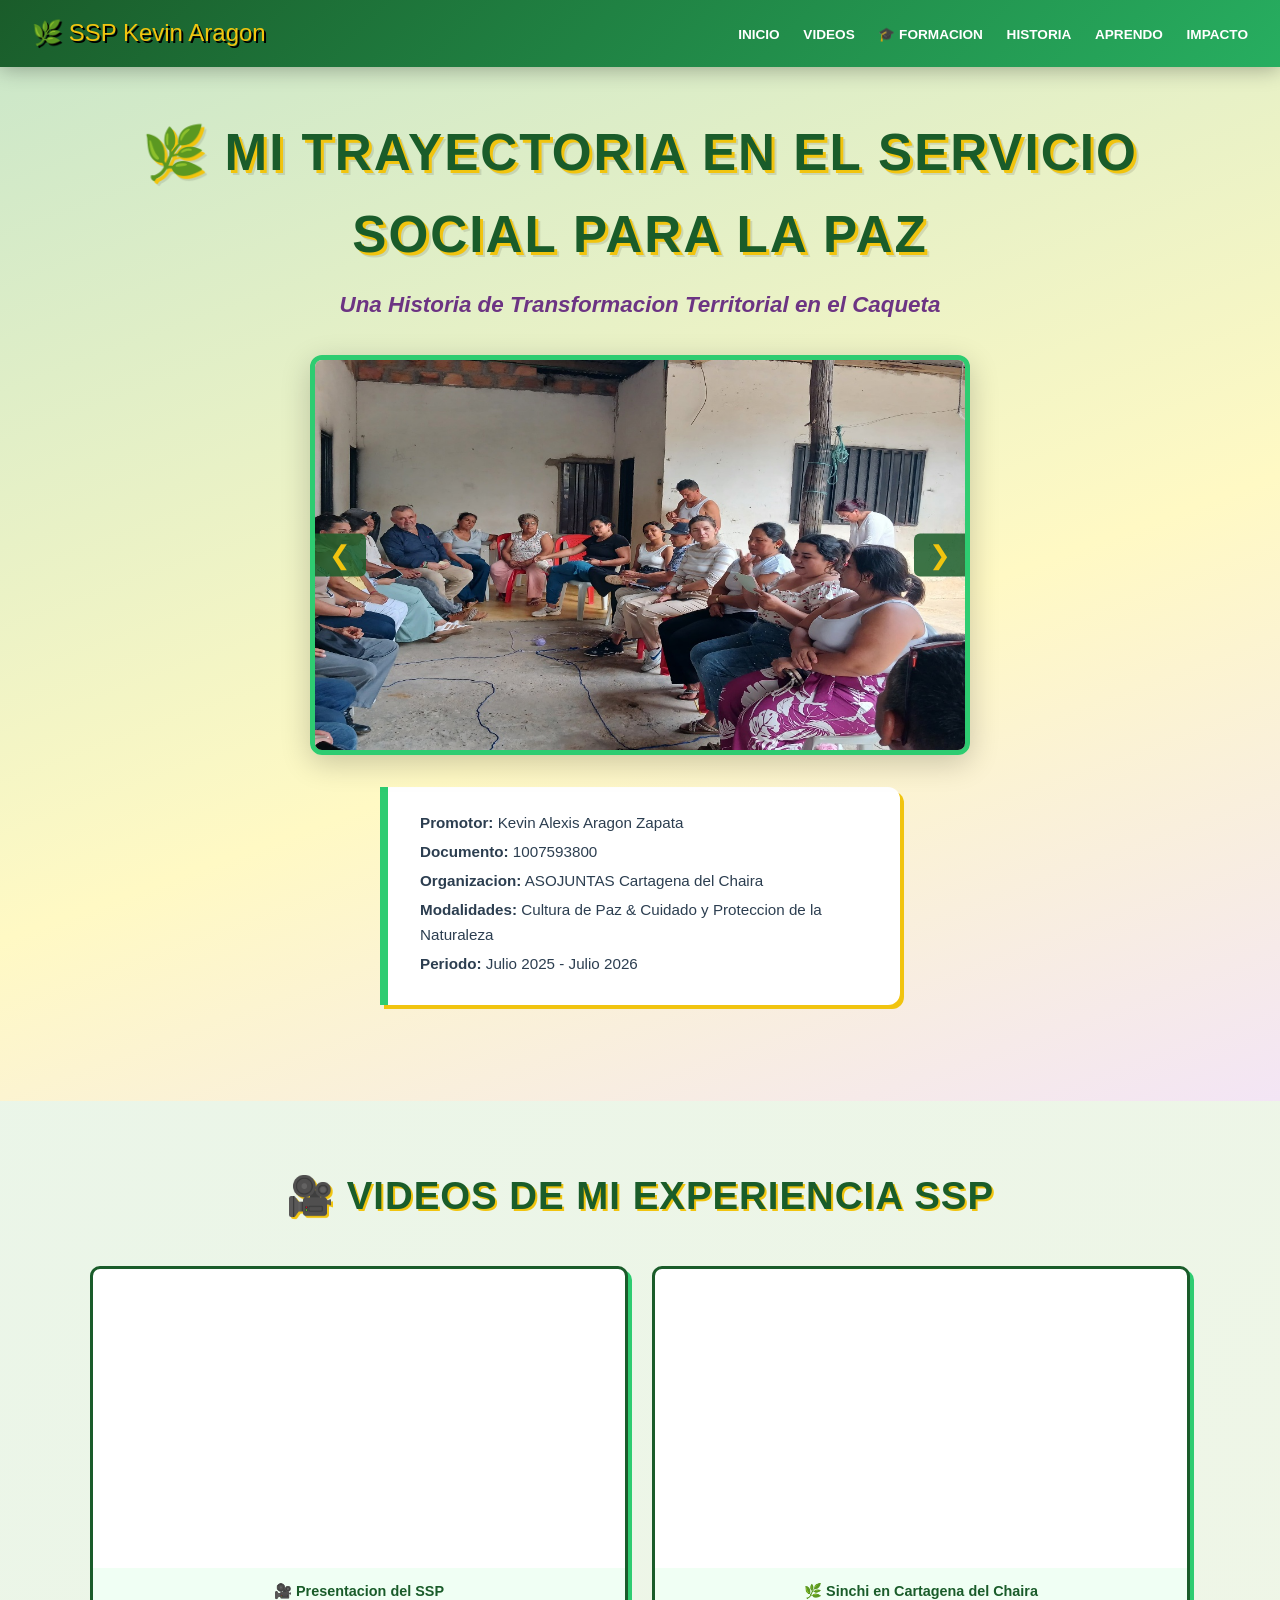
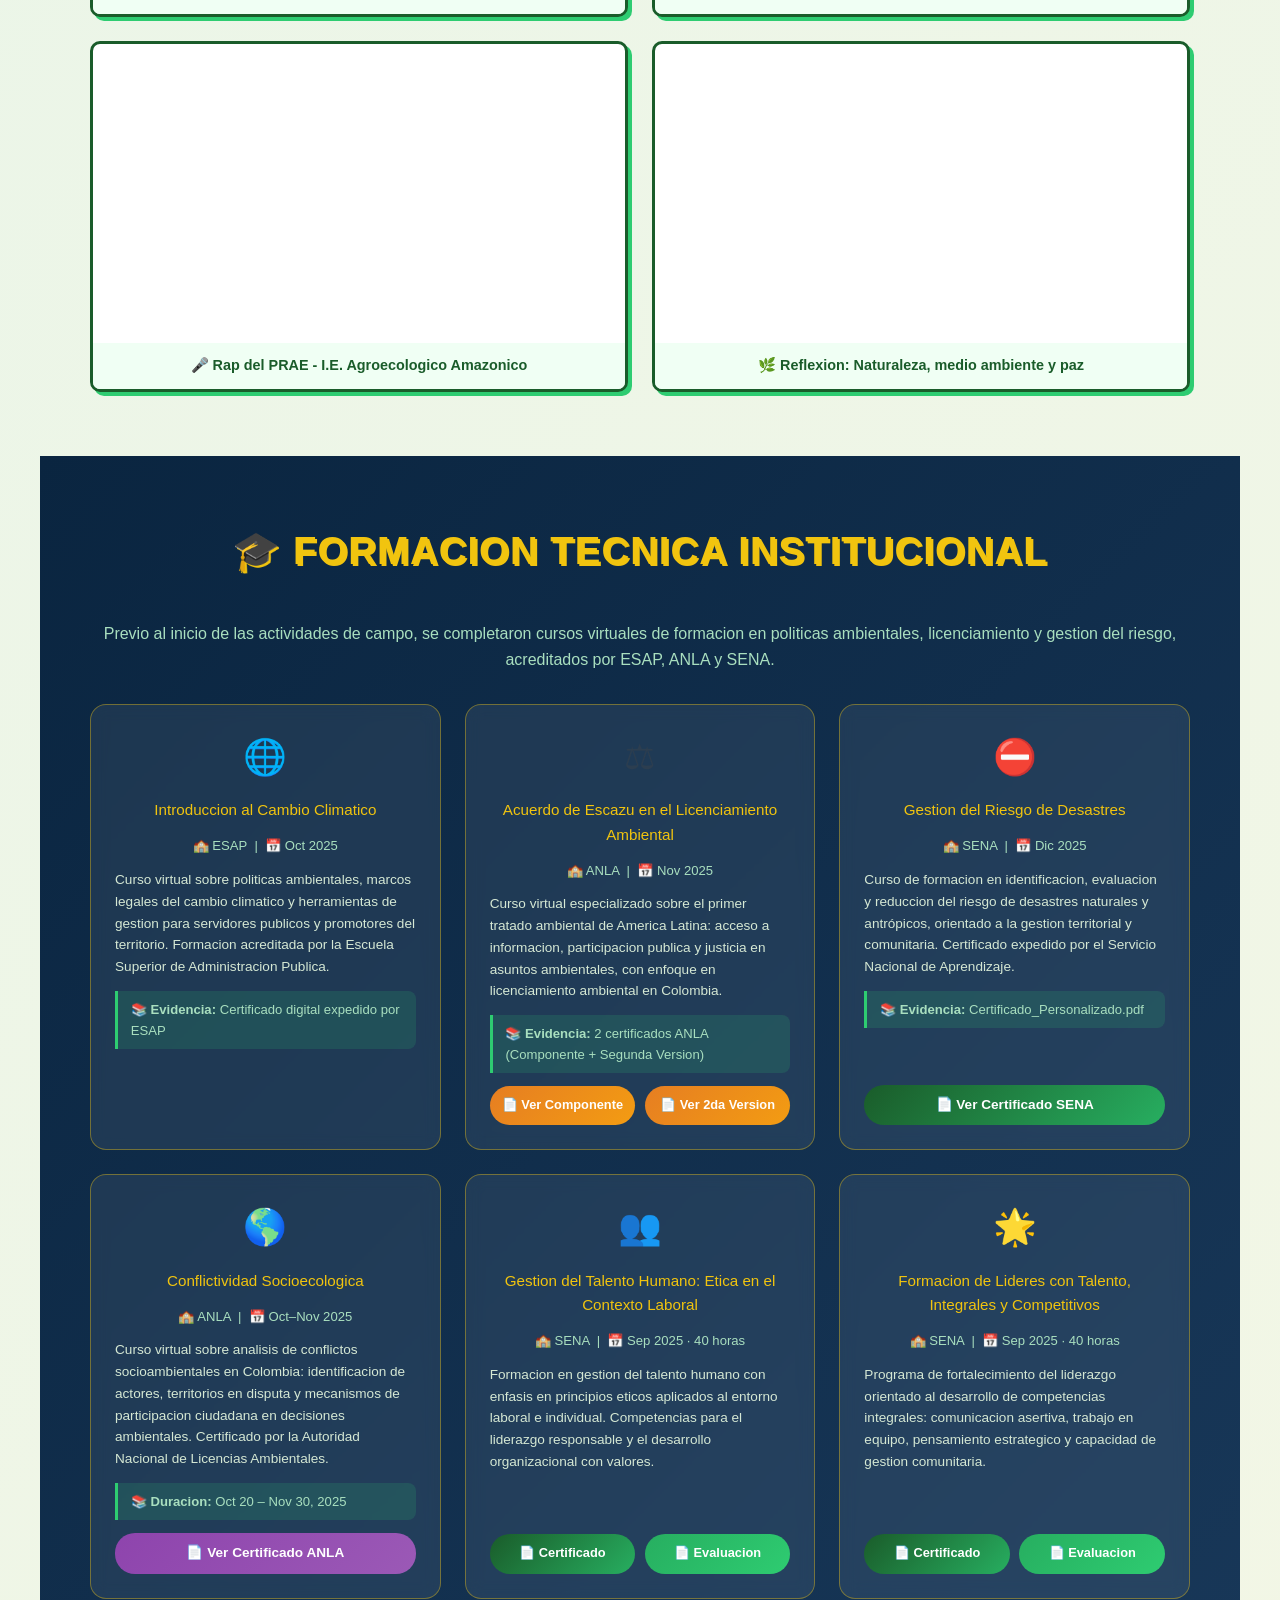
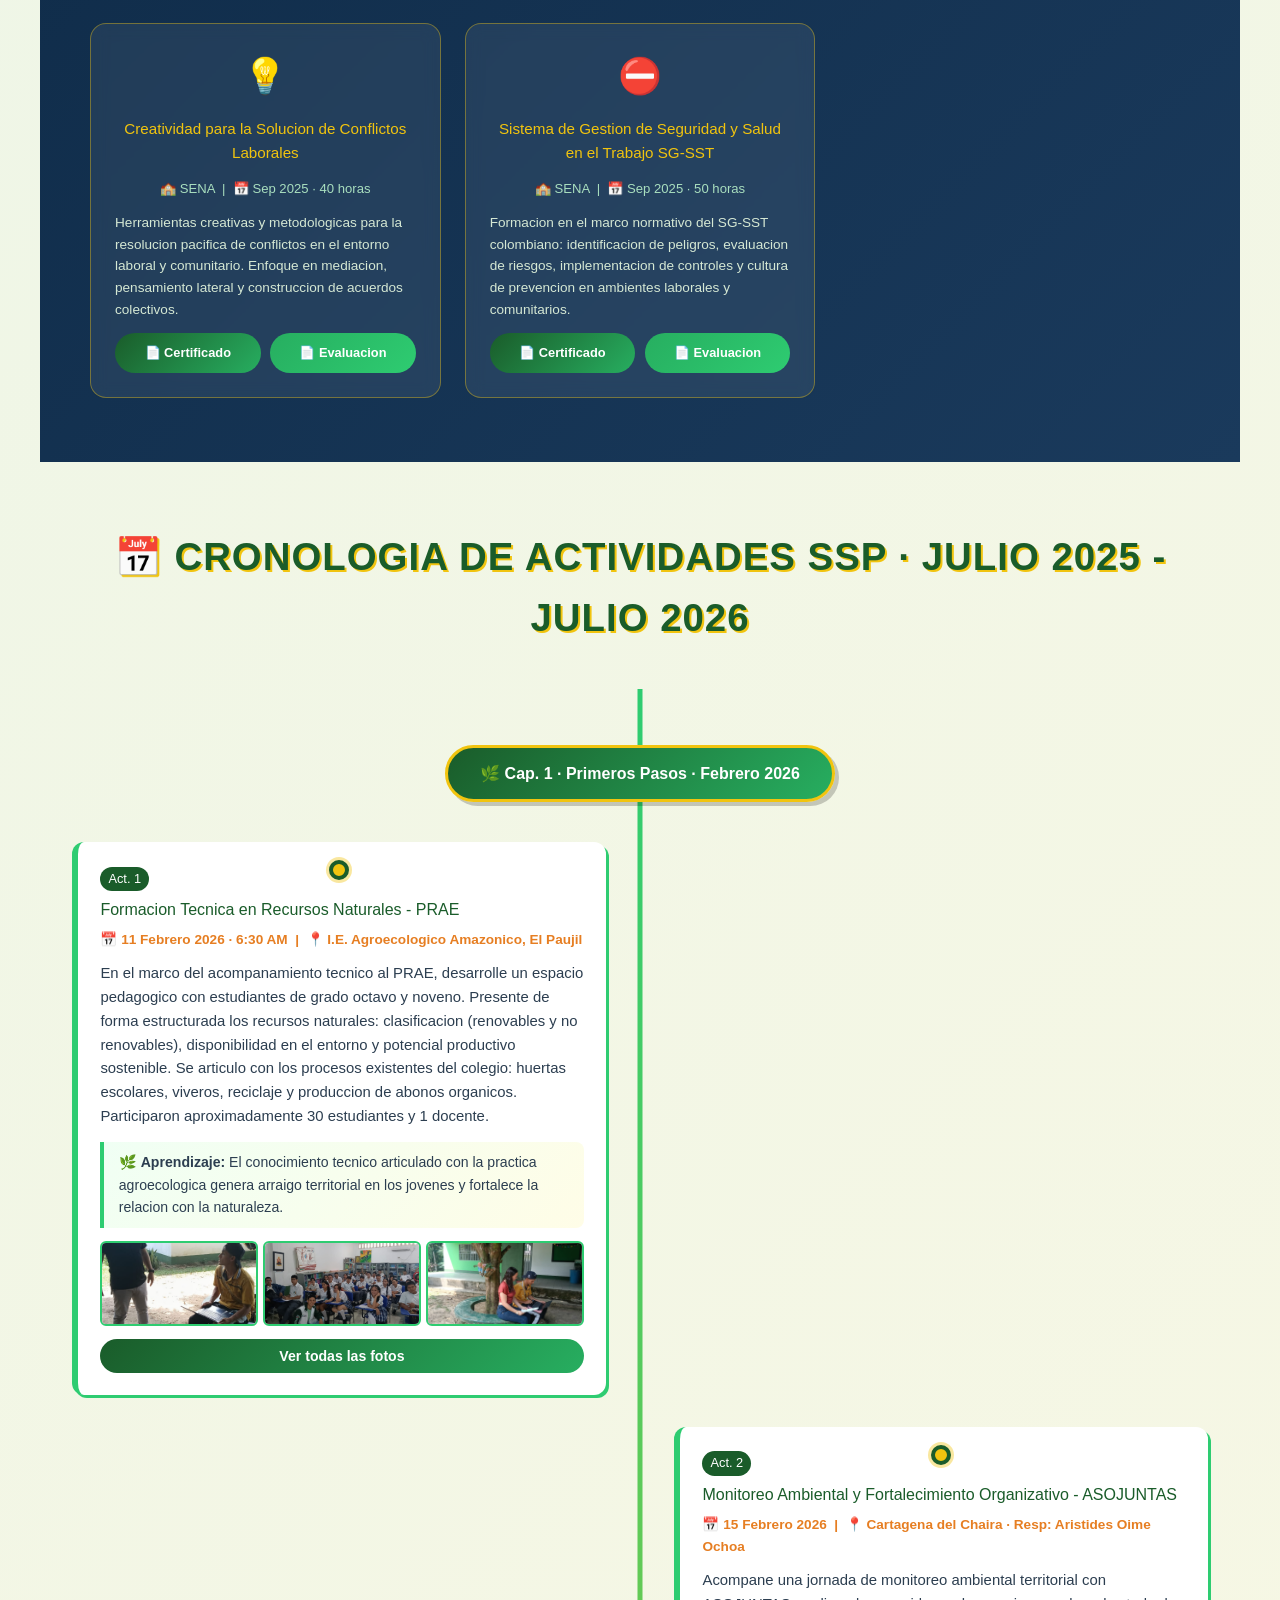
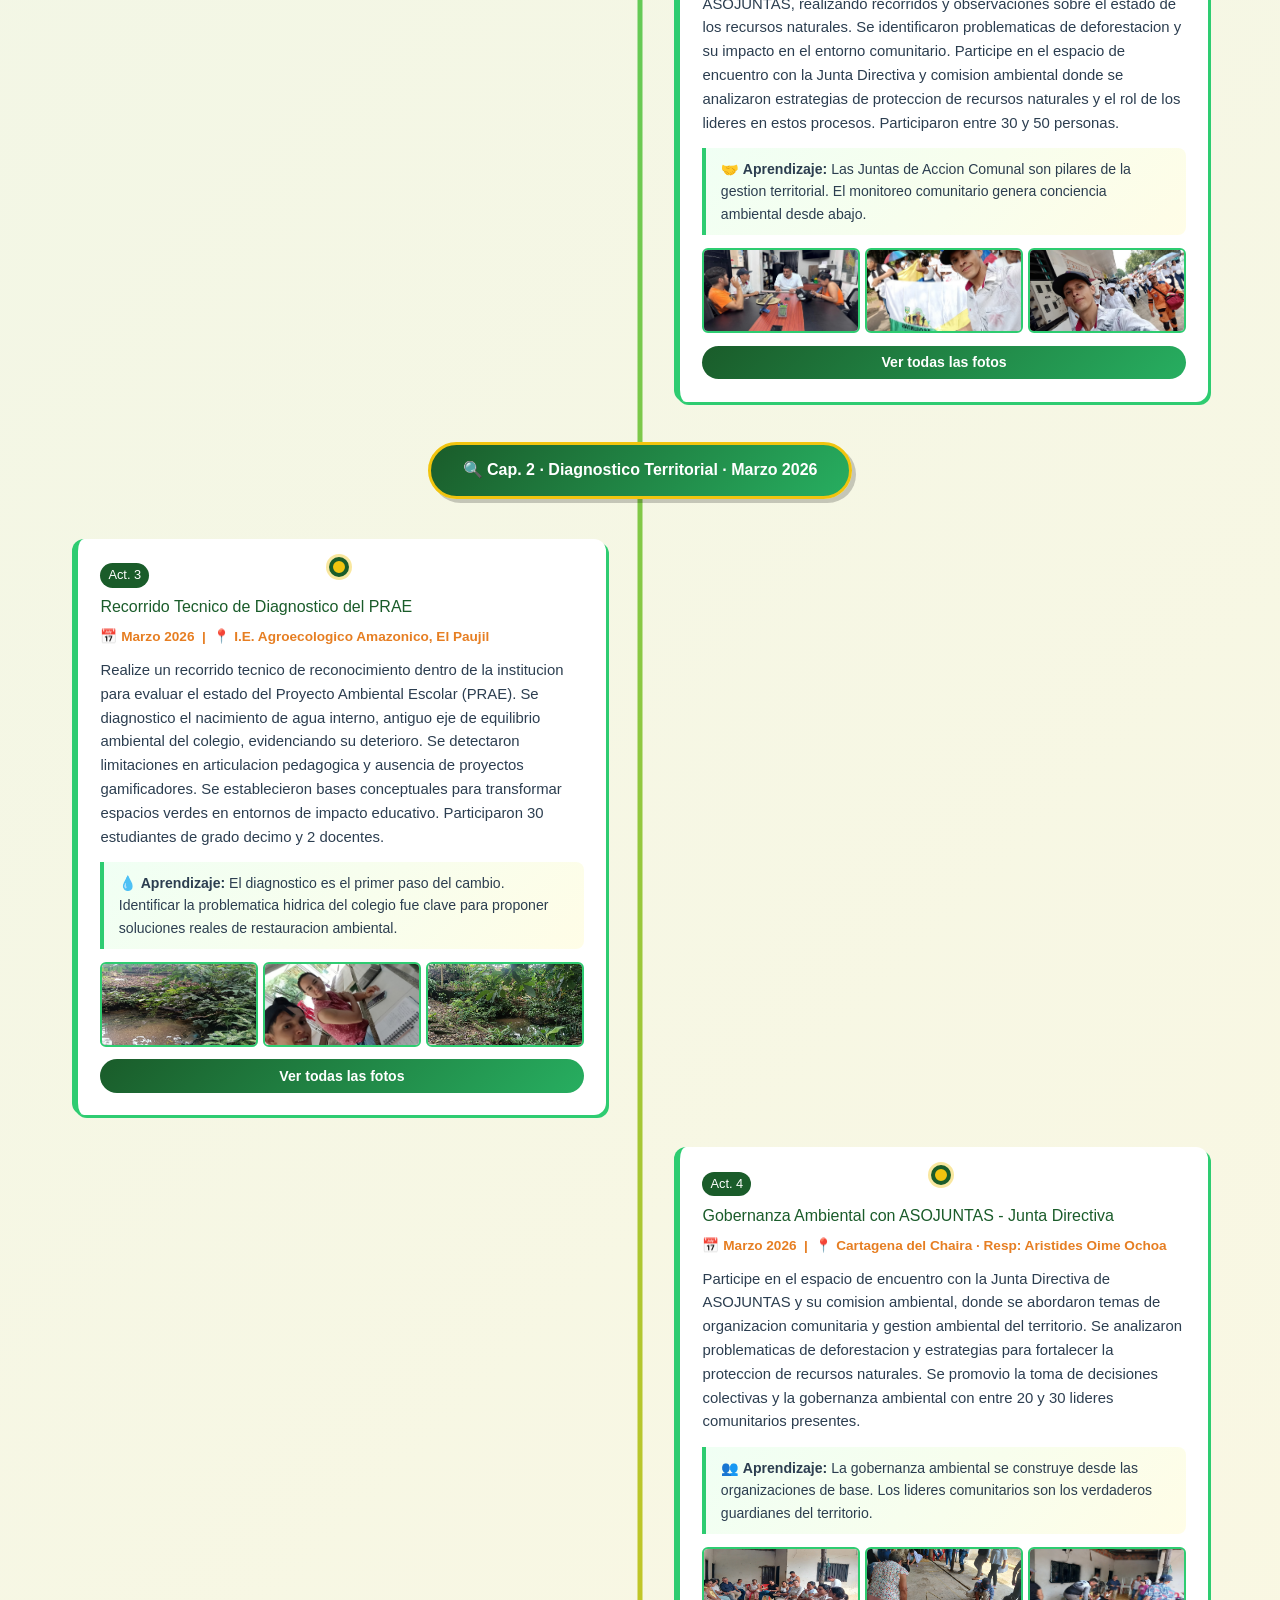
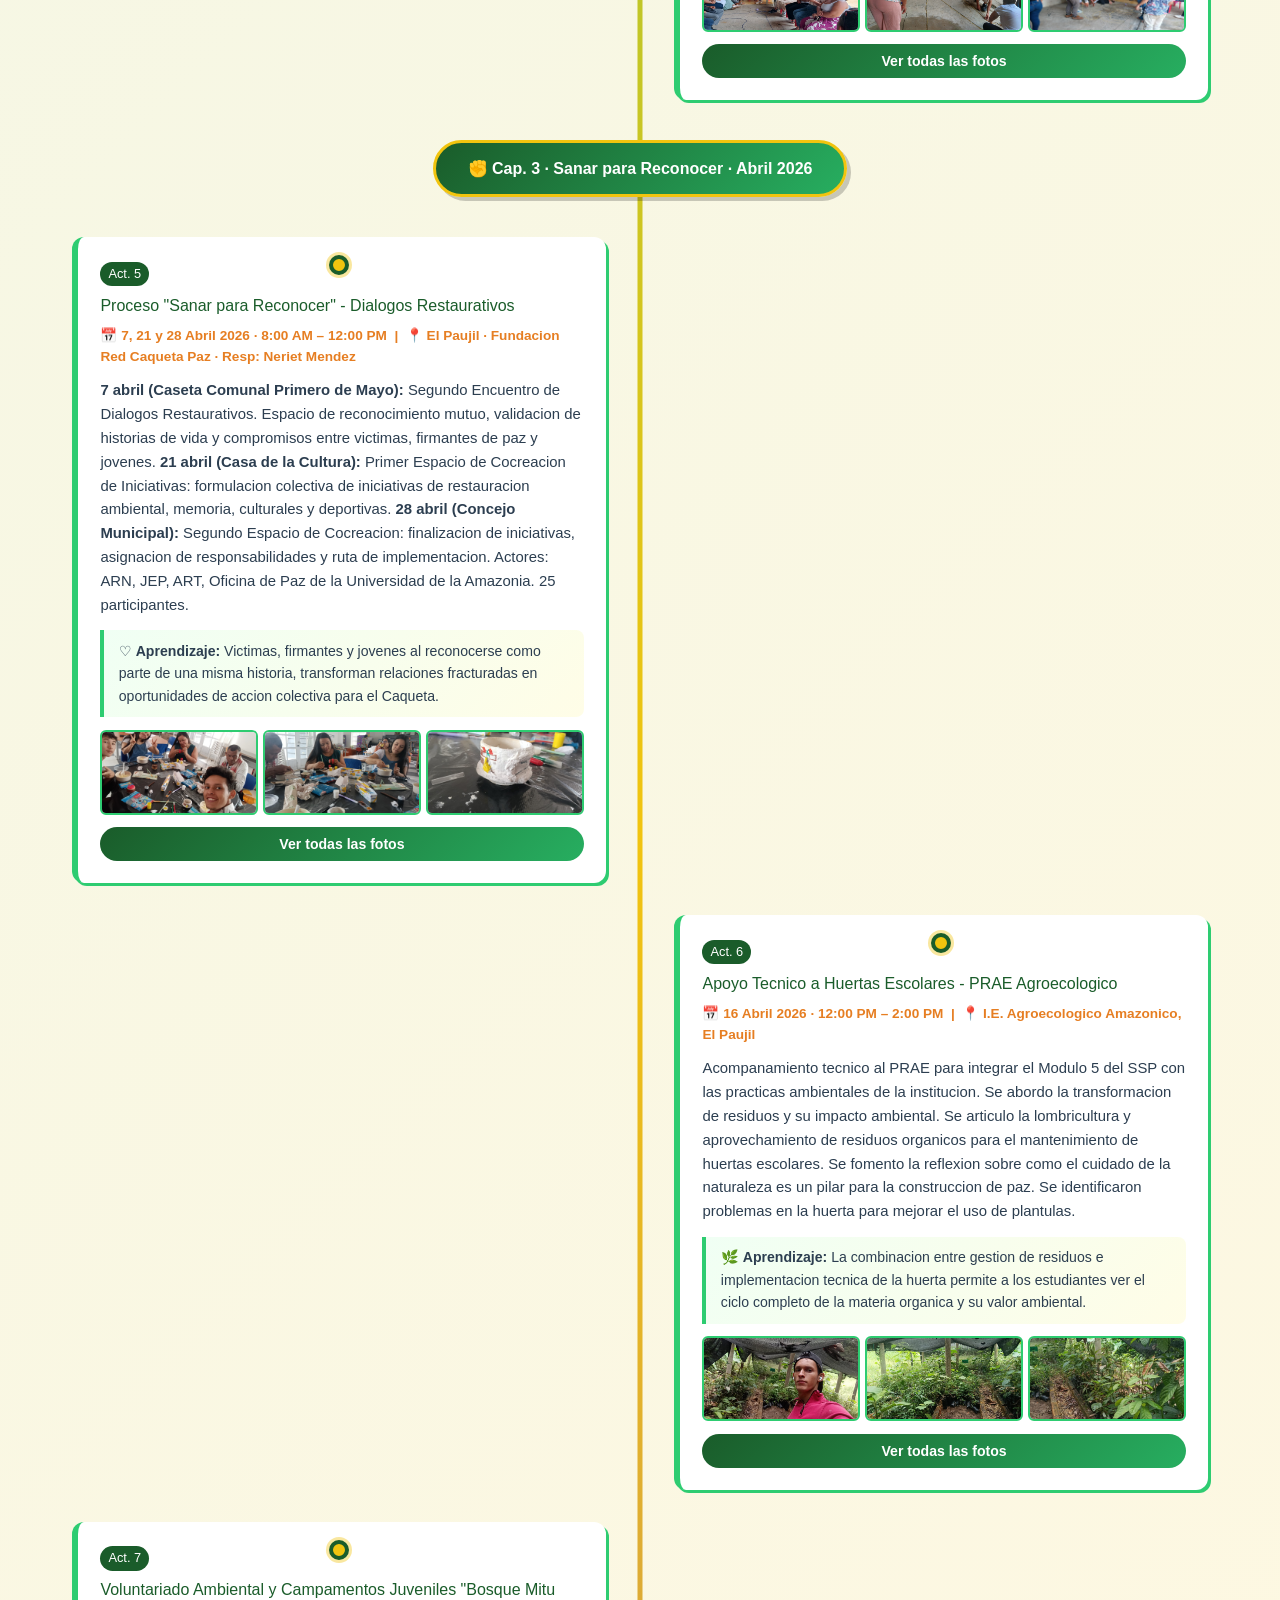
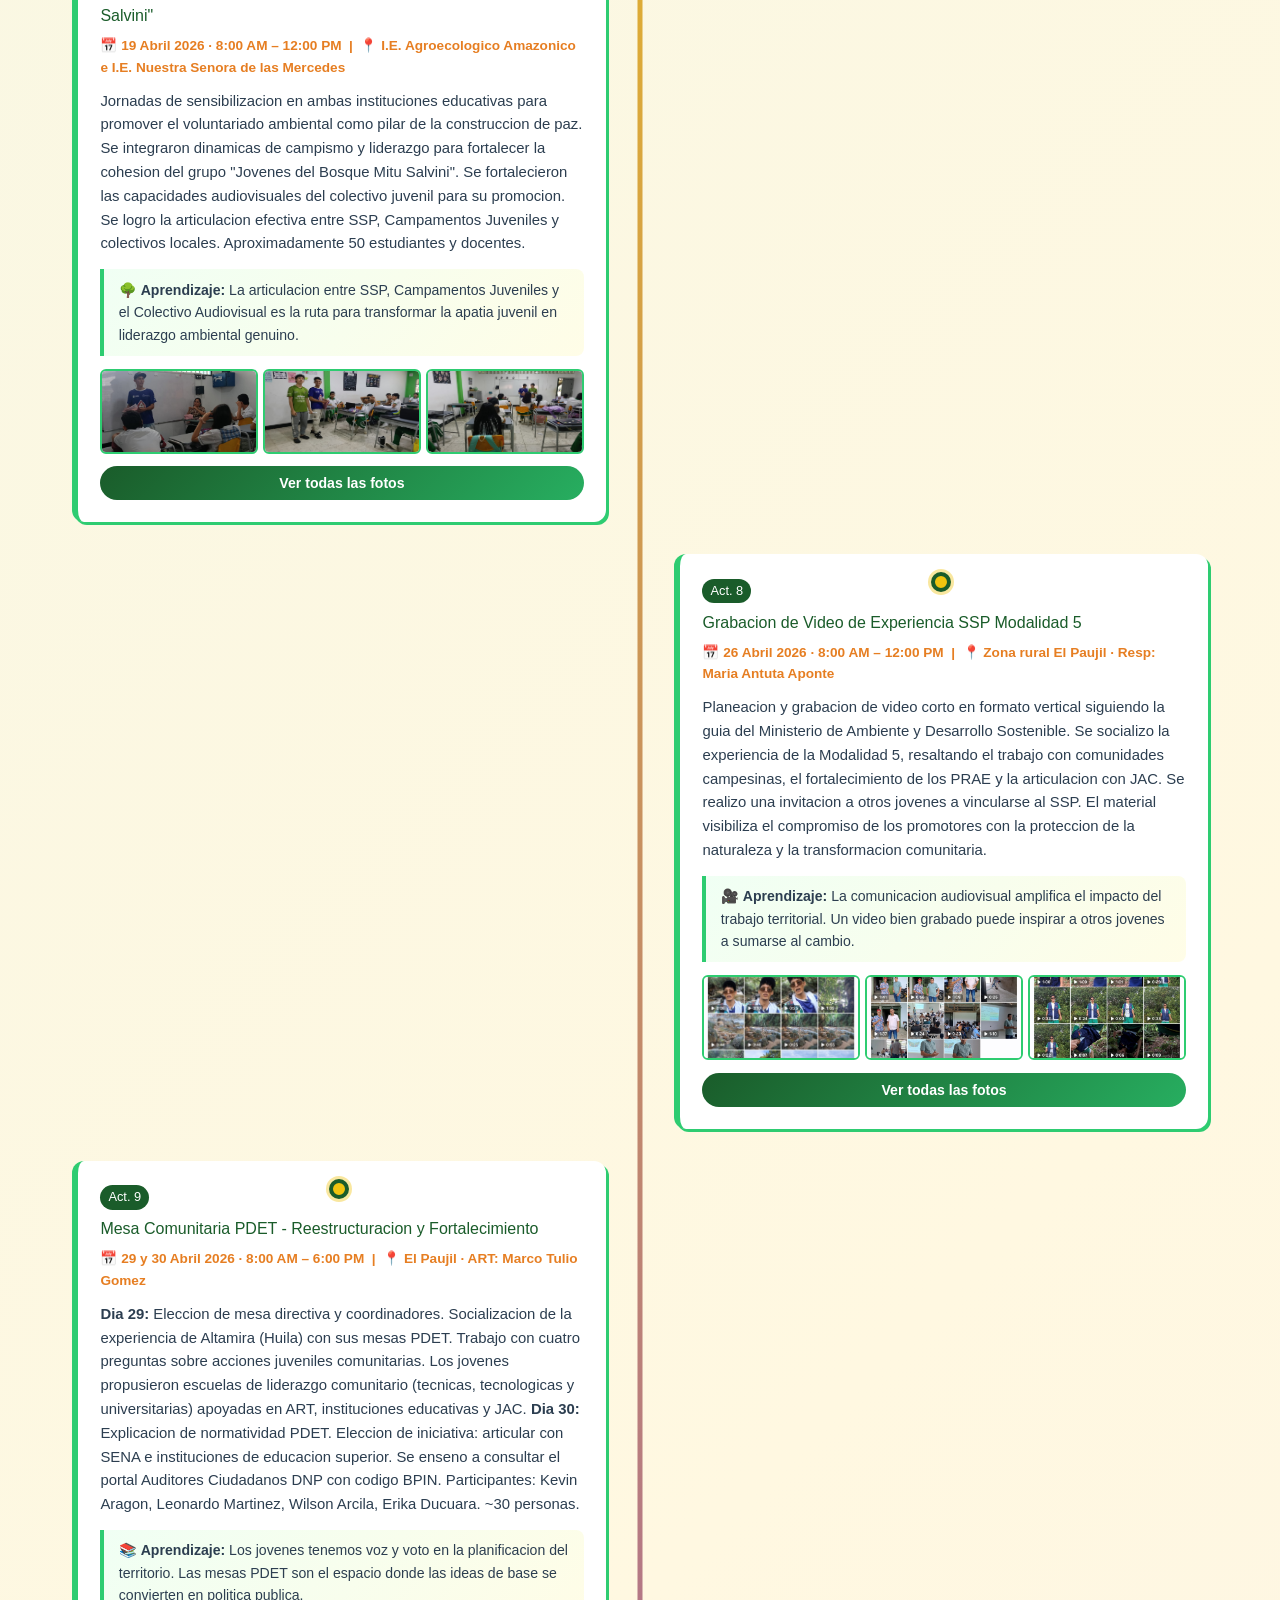
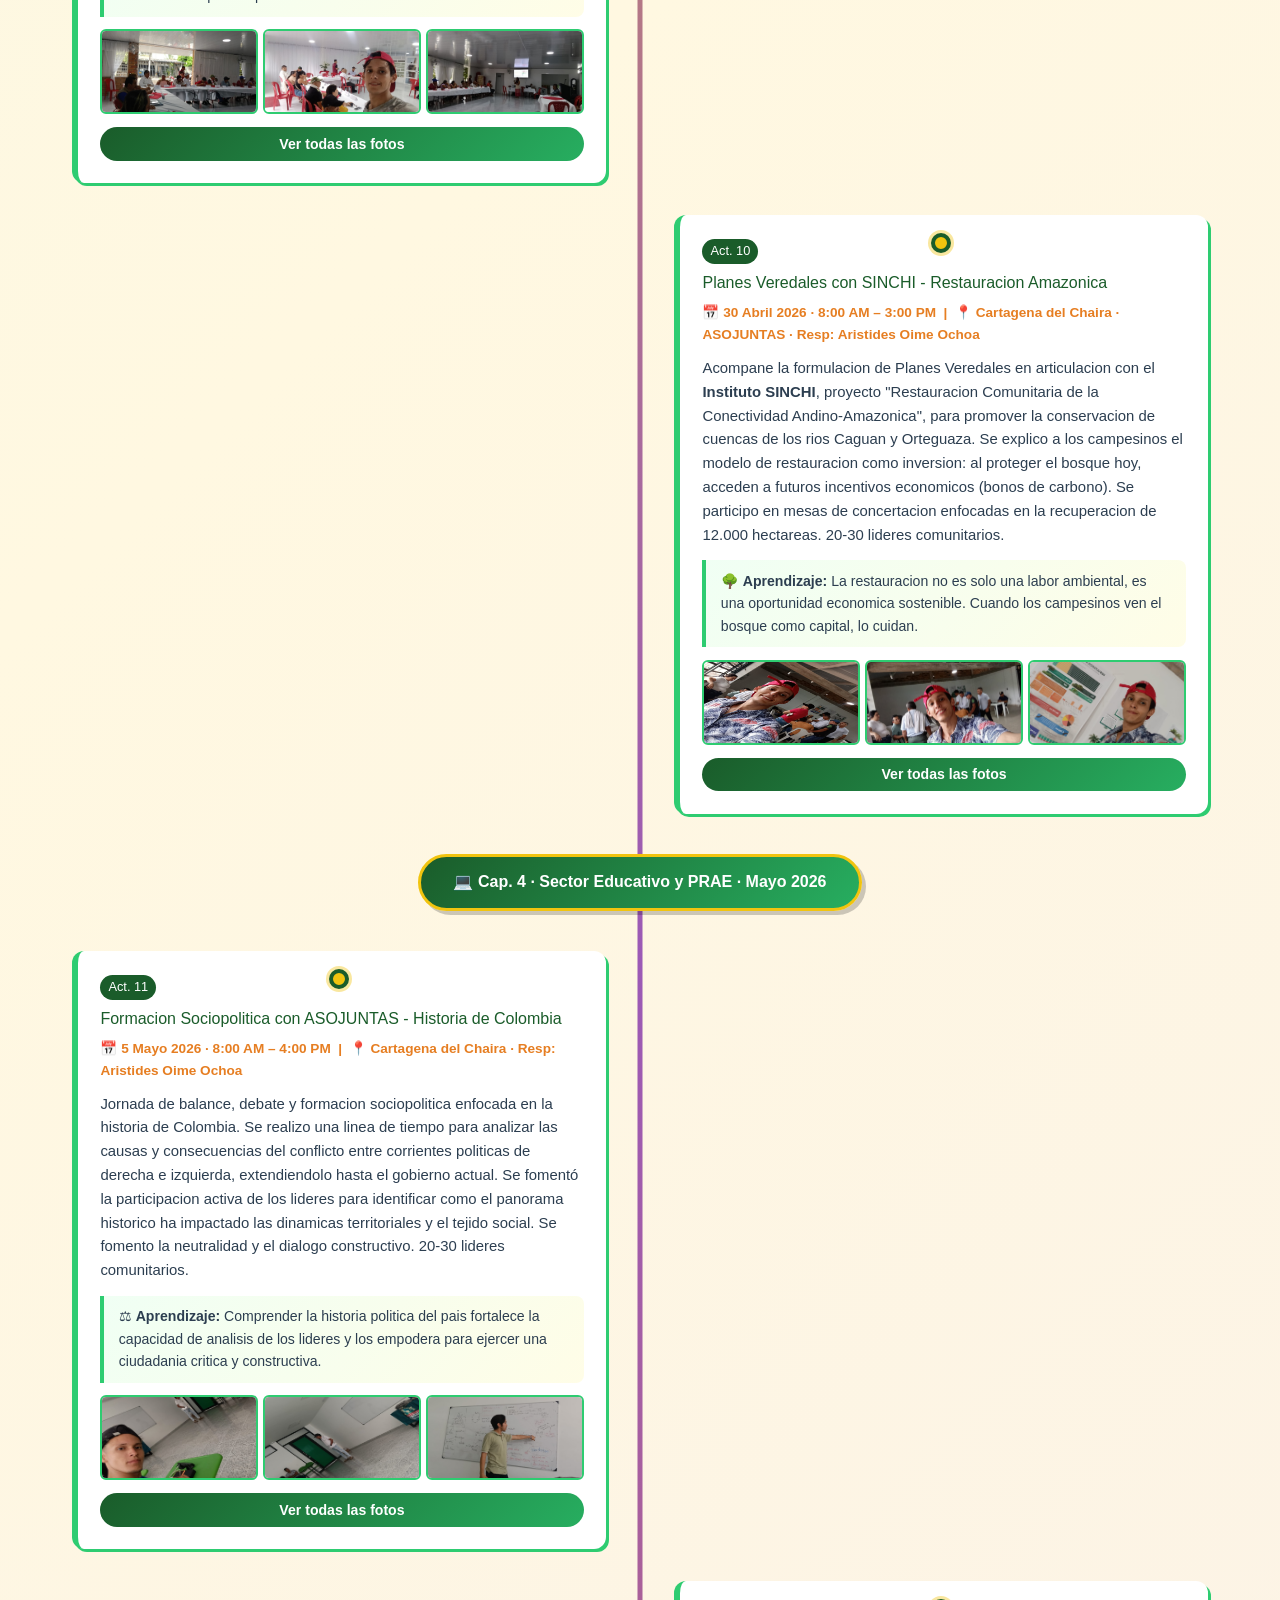
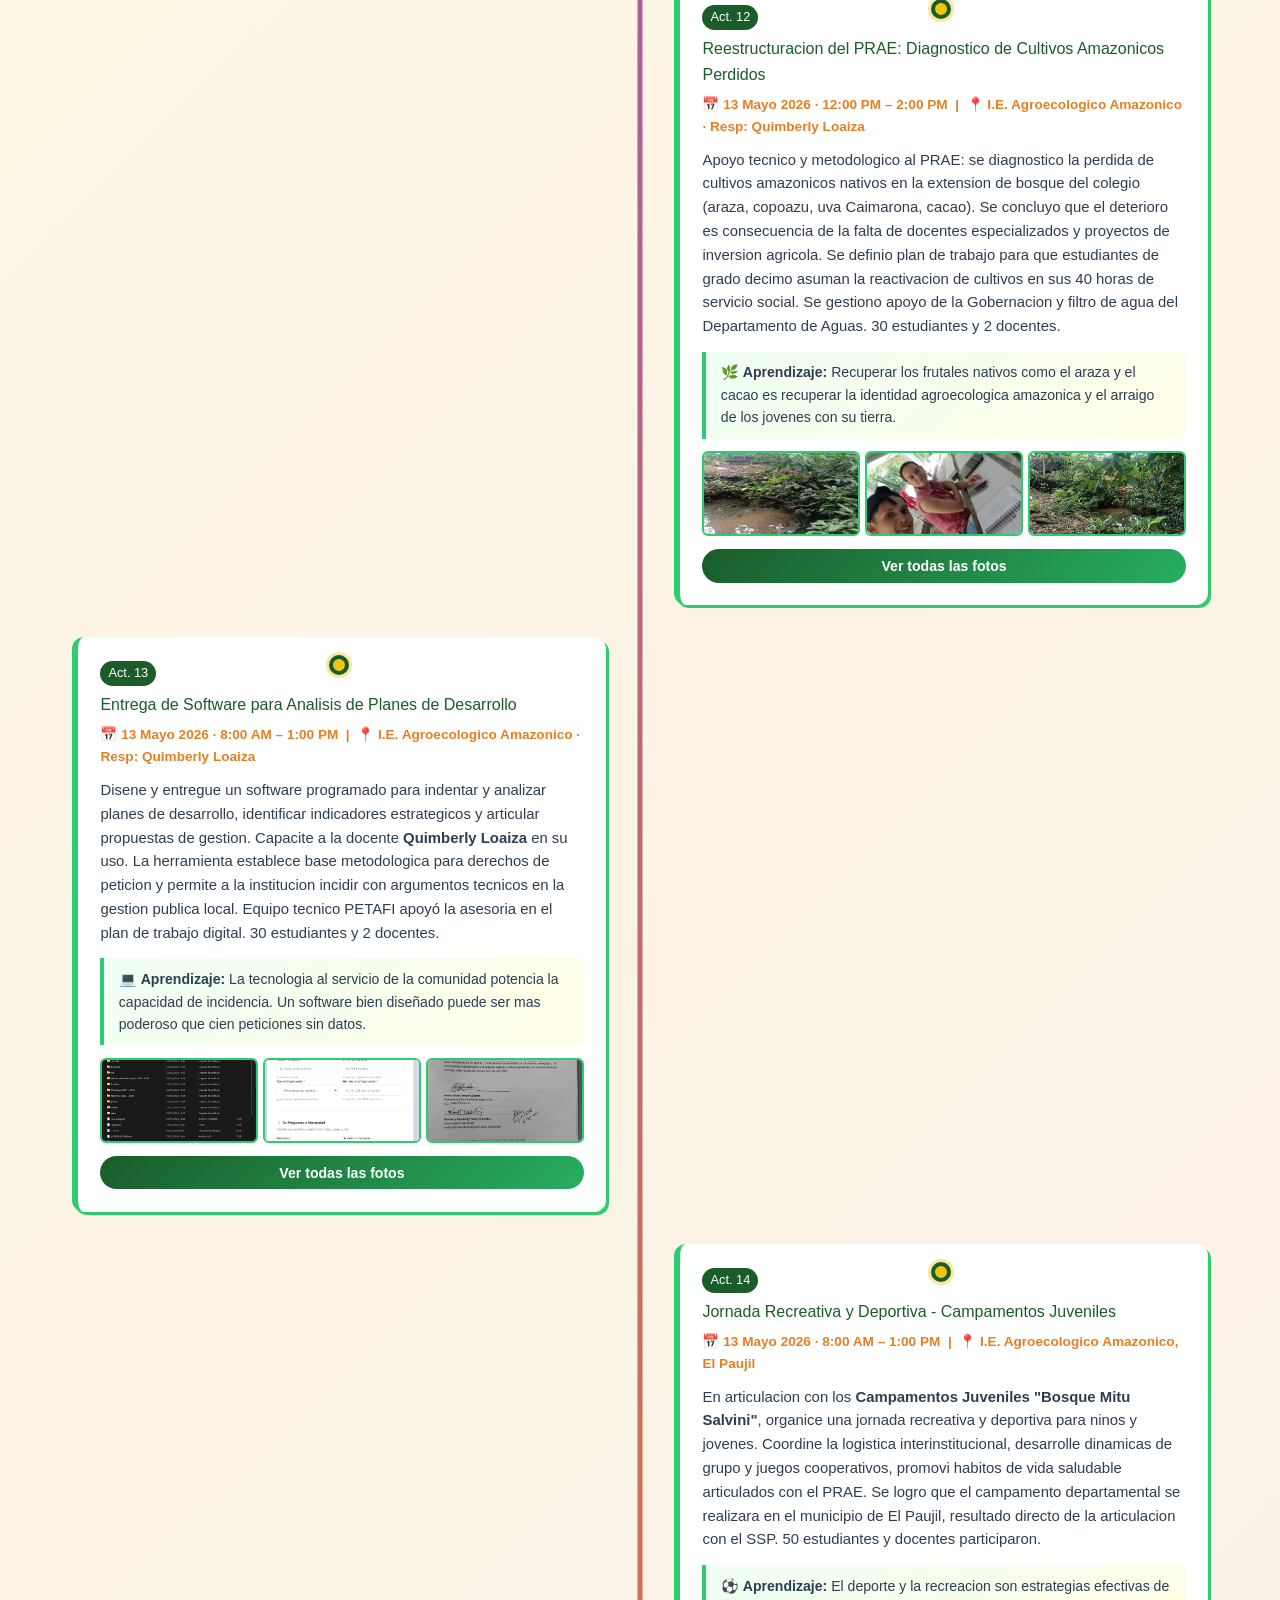
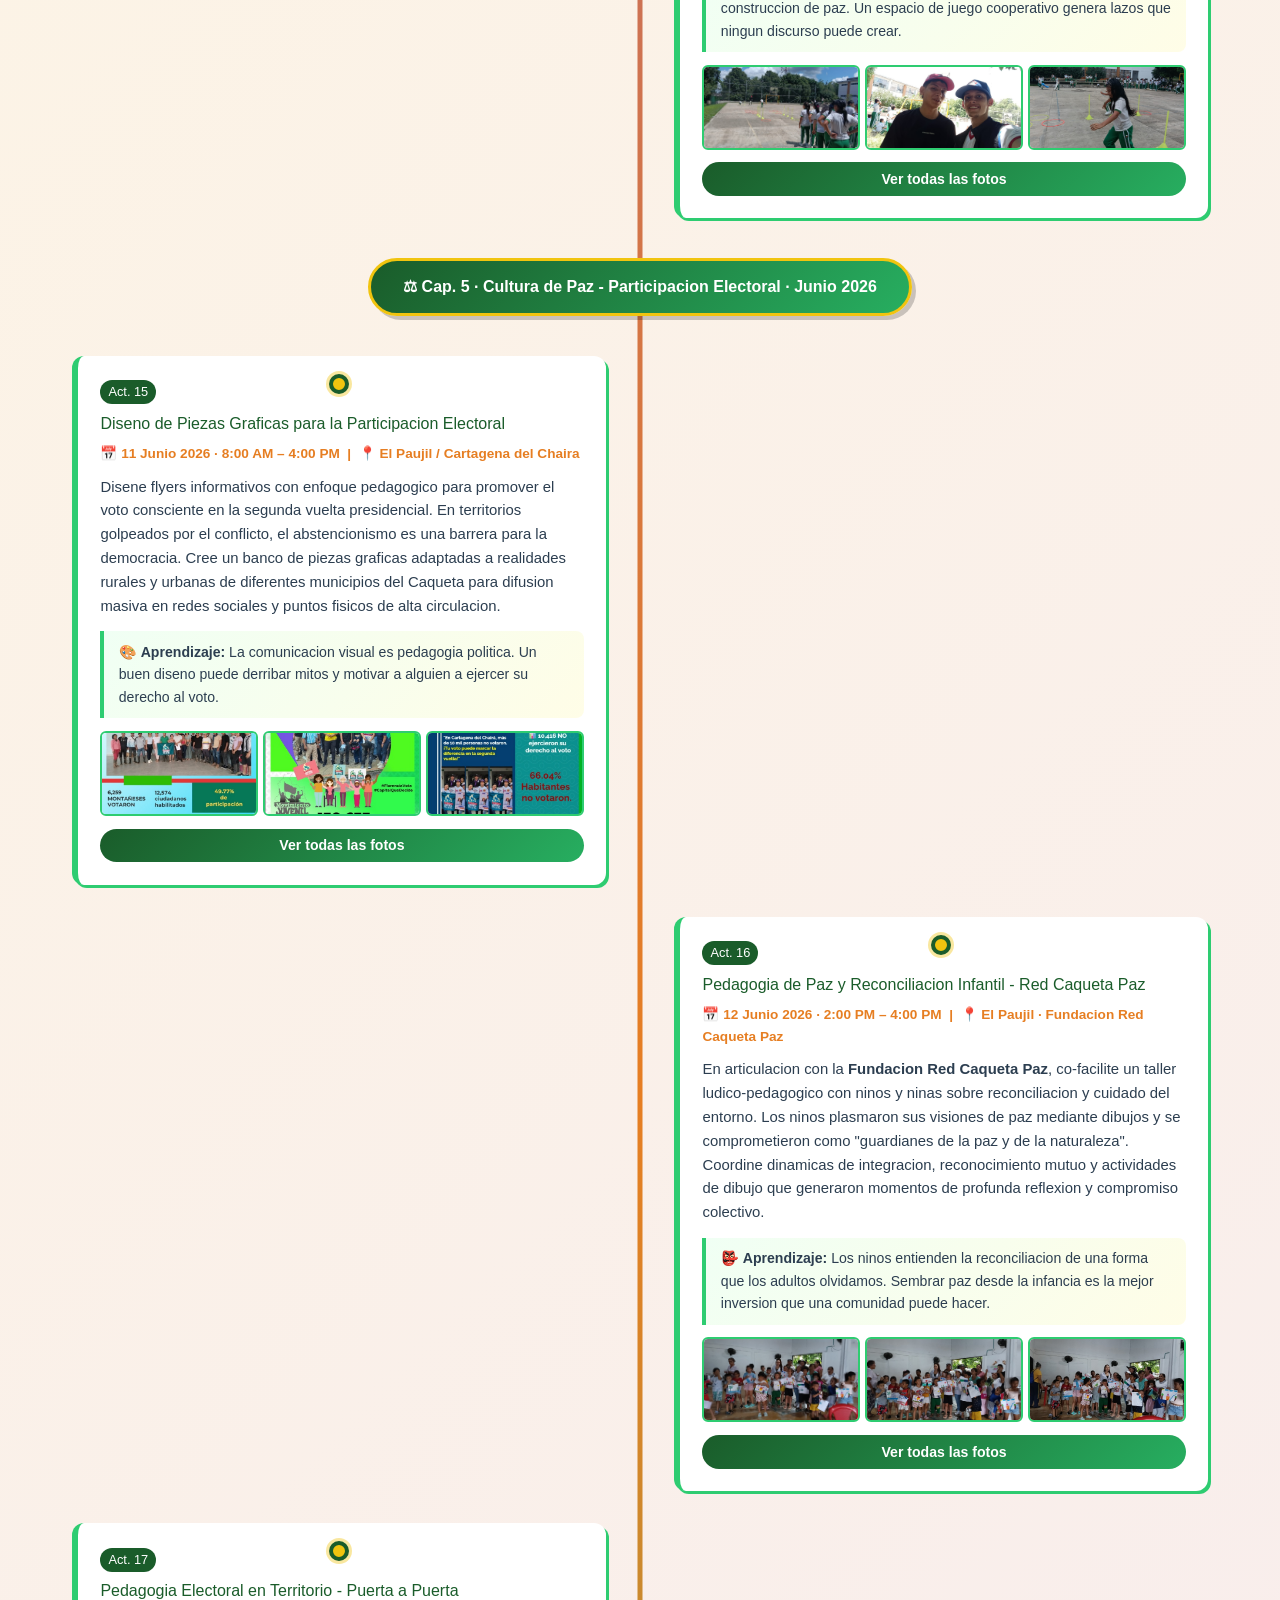
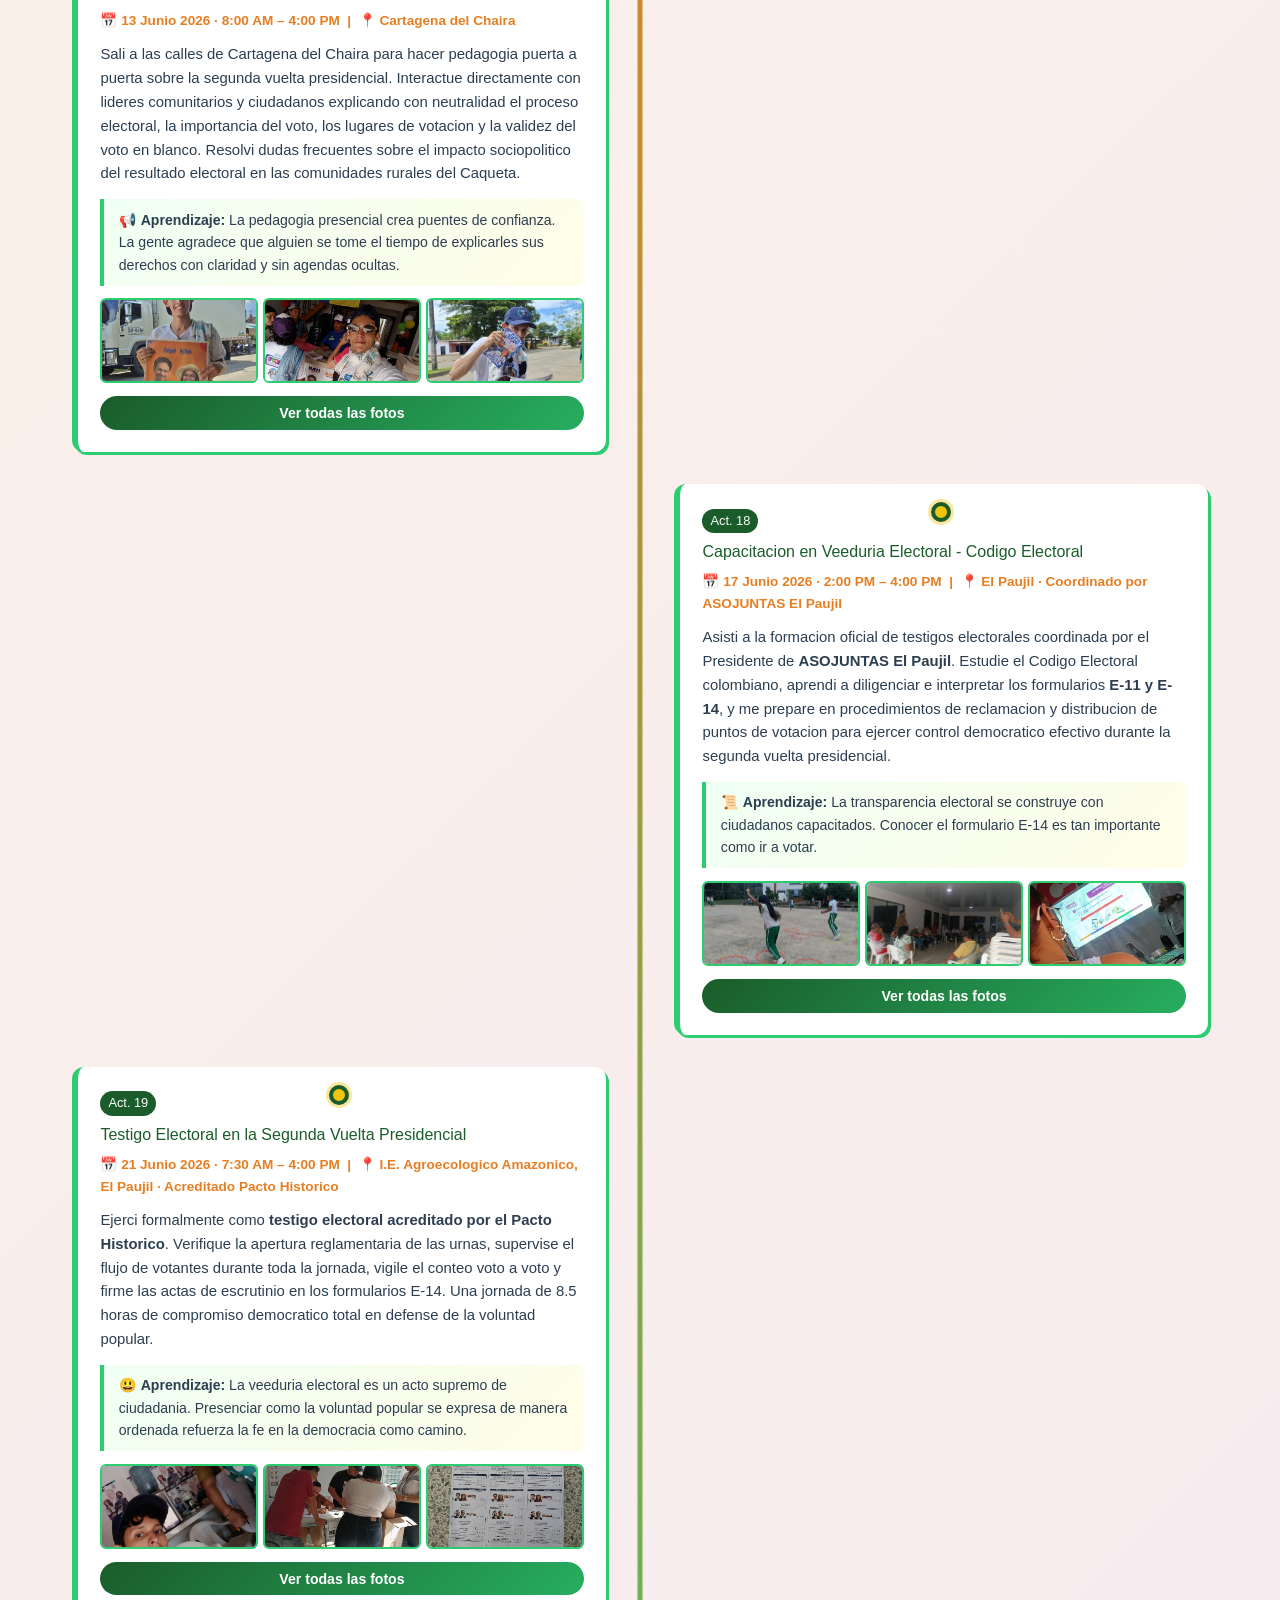
==== commit 7a3a0e1e: "Corregir periodo SSP: Julio 2025 - Julio 2026 (no desde febrero 2026)" ====
--- a/index.html
+++ b/index.html
@@ -307,7 +307,7 @@
         <p><strong>Documento:</strong> 1007593800</p>
         <p><strong>Organizacion:</strong> ASOJUNTAS Cartagena del Chaira</p>
         <p><strong>Modalidades:</strong> Cultura de Paz &amp; Cuidado y Proteccion de la Naturaleza</p>
-        <p><strong>Periodo:</strong> Febrero - Julio 2026</p>
+        <p><strong>Periodo:</strong> Julio 2025 - Julio 2026</p>
     </div>
 </section>
 
@@ -531,7 +531,7 @@
 </section>
 
 <section class="section" id="historia">
-    <h2 class="section-title">&#128197; Cronologia de Actividades SSP · Feb - Jul 2026</h2>
+    <h2 class="section-title">&#128197; Cronologia de Actividades SSP · Julio 2025 - Julio 2026</h2>
     <div class="timeline">
 
         <!-- CAPITULO 1: FEBRERO -->
@@ -1180,7 +1180,7 @@
         "La paz no se construye desde arriba, se construye desde los barrios, las veredas,
         las escuelas y los corazones de las personas. El SSP termino, pero mi servicio al territorio continua cada dia."
     </p>
-    <p class="quote-autor">&#8212; Kevin Alexis Aragon Zapata &nbsp;|&nbsp; El Paujil, Caqueta · Julio de 2026</p>
+    <p class="quote-autor">&#8212; Kevin Alexis Aragon Zapata &nbsp;|&nbsp; El Paujil, Caqueta &middot; SSP Julio 2025 &ndash; Julio 2026</p>
 </section>
 
 <!-- FOOTER -->
